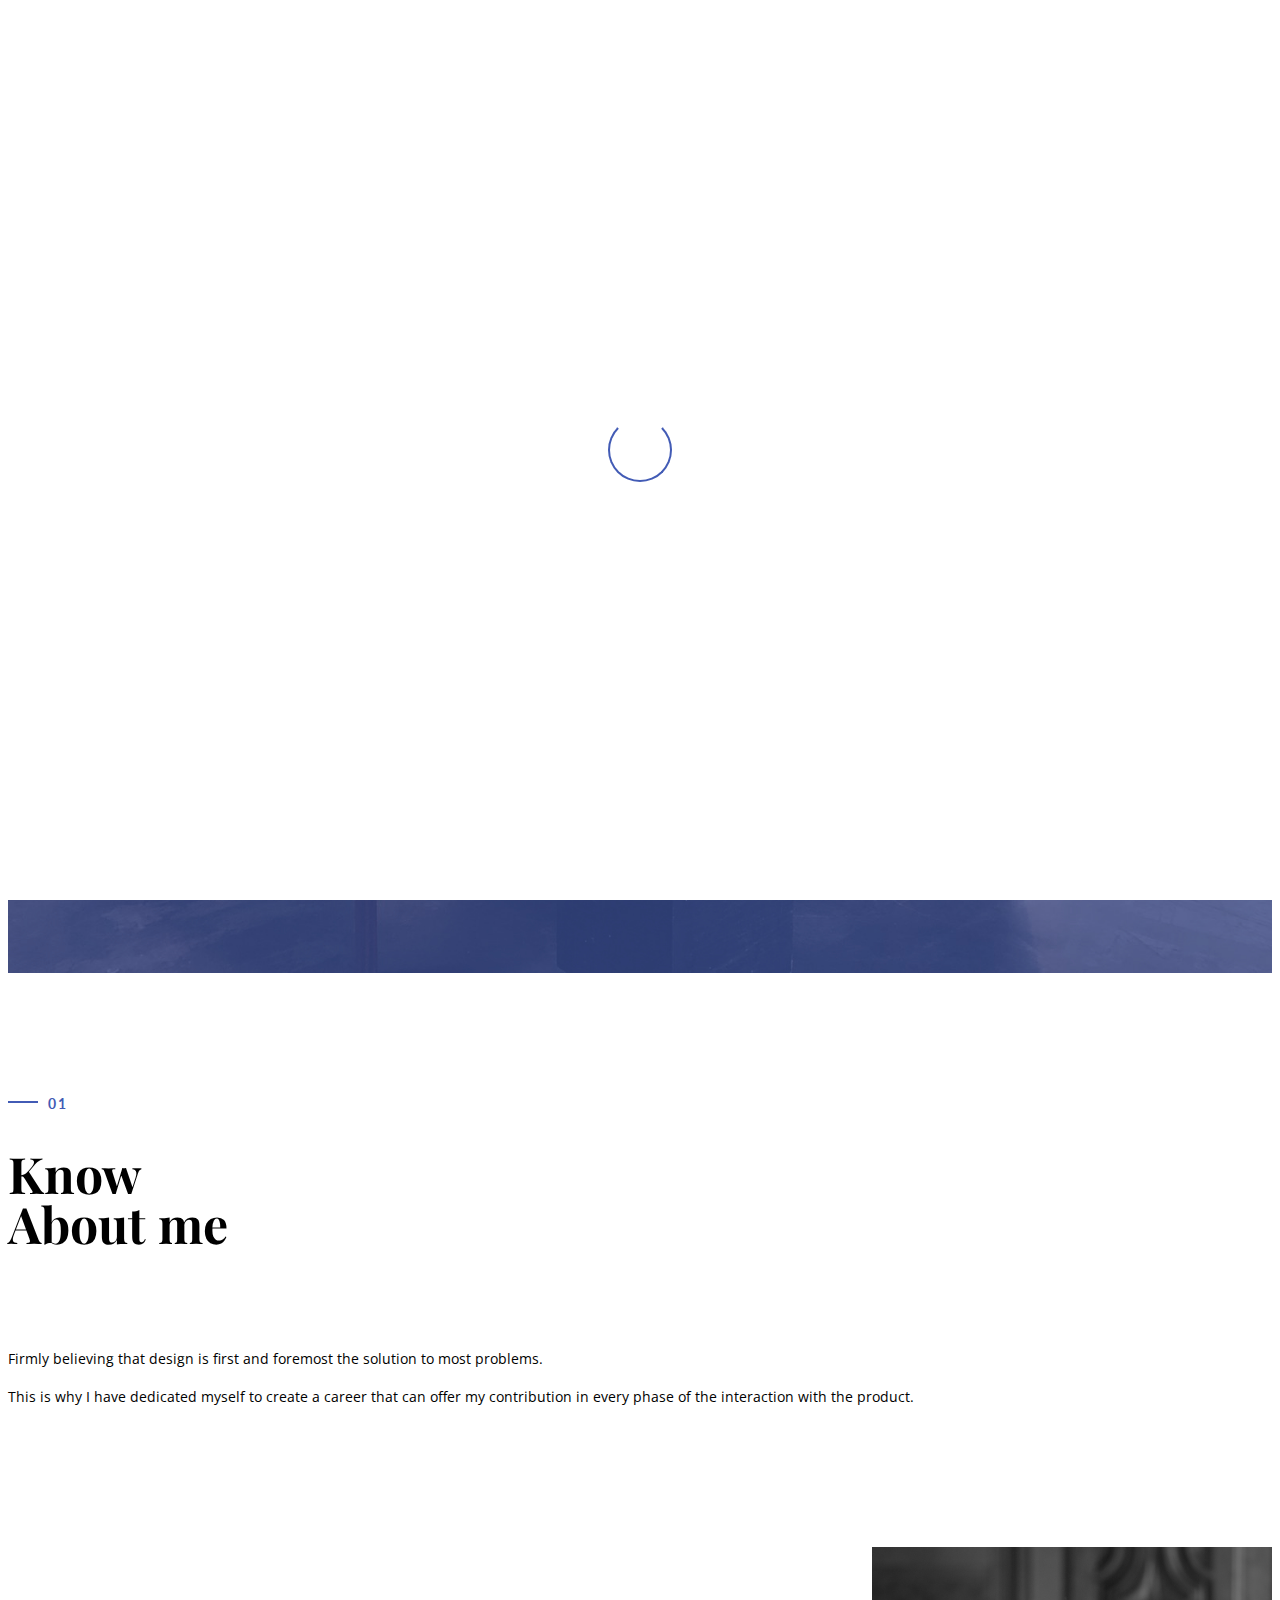
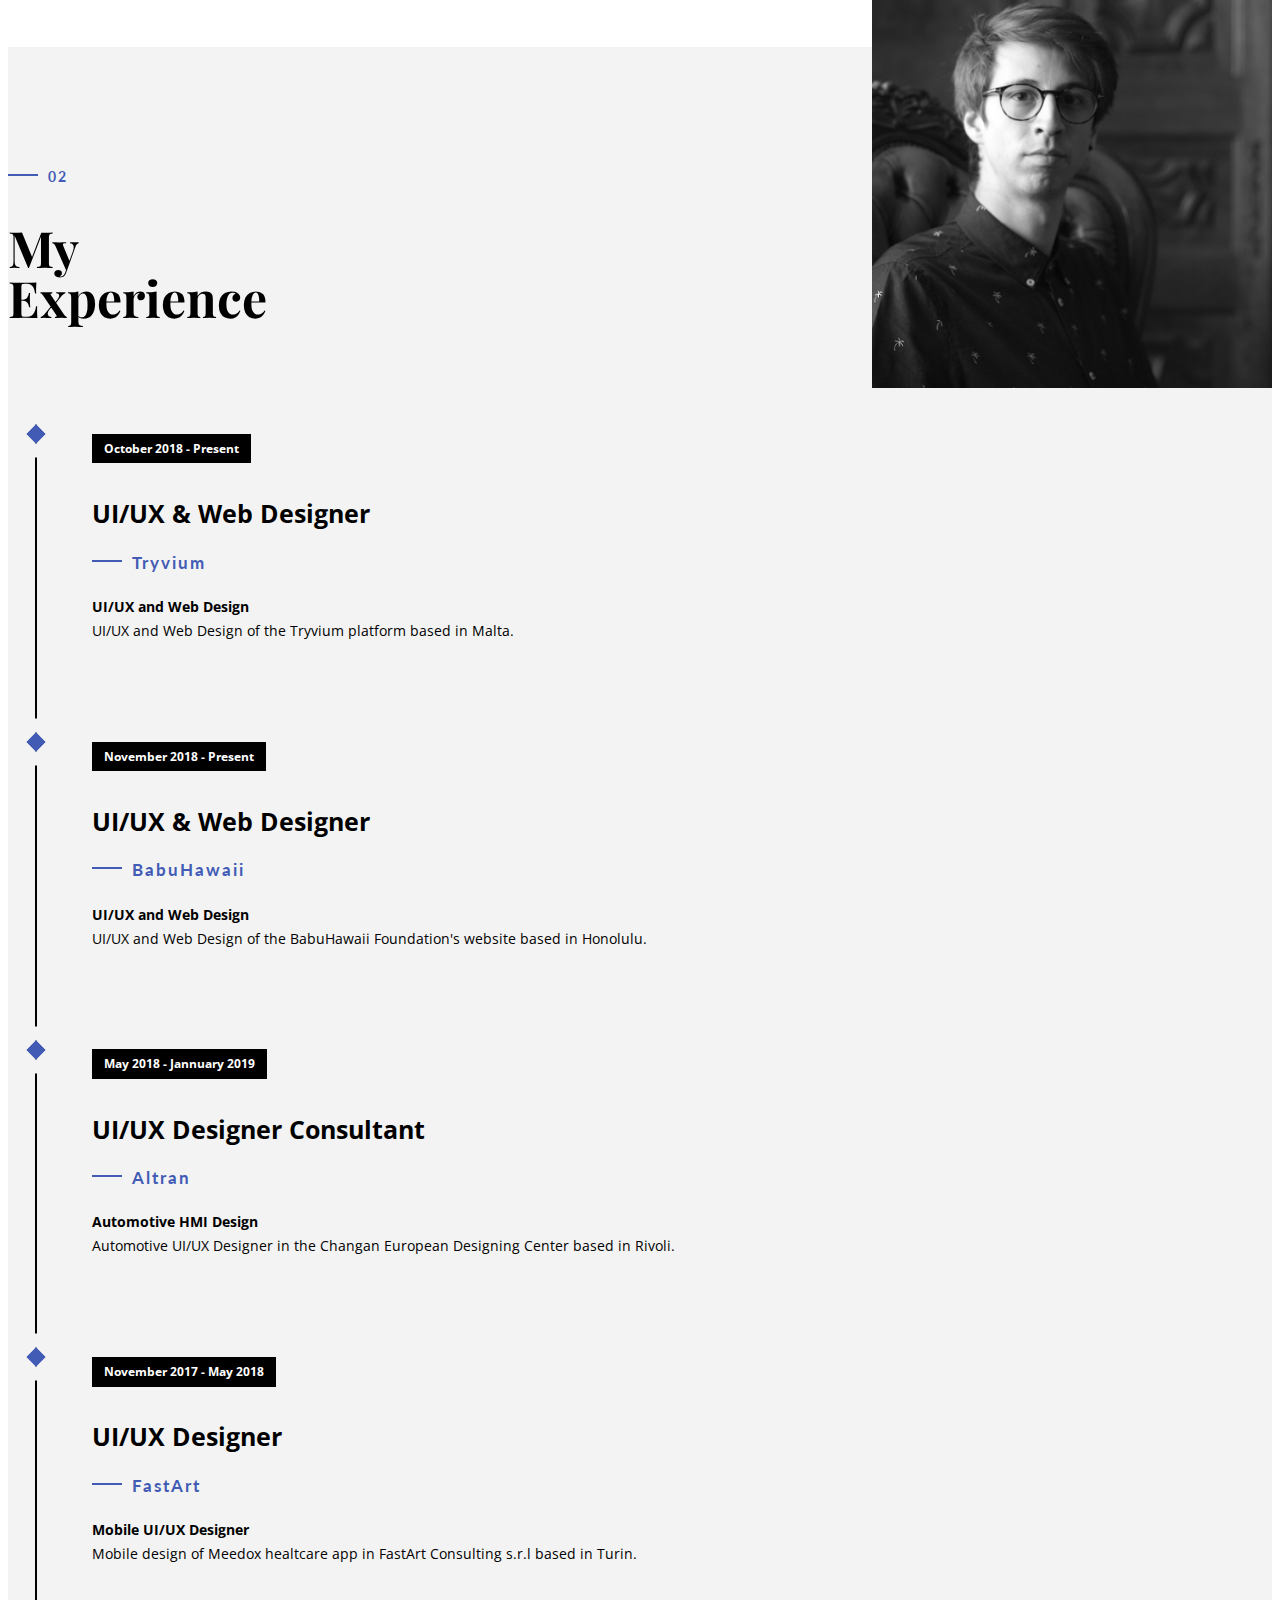
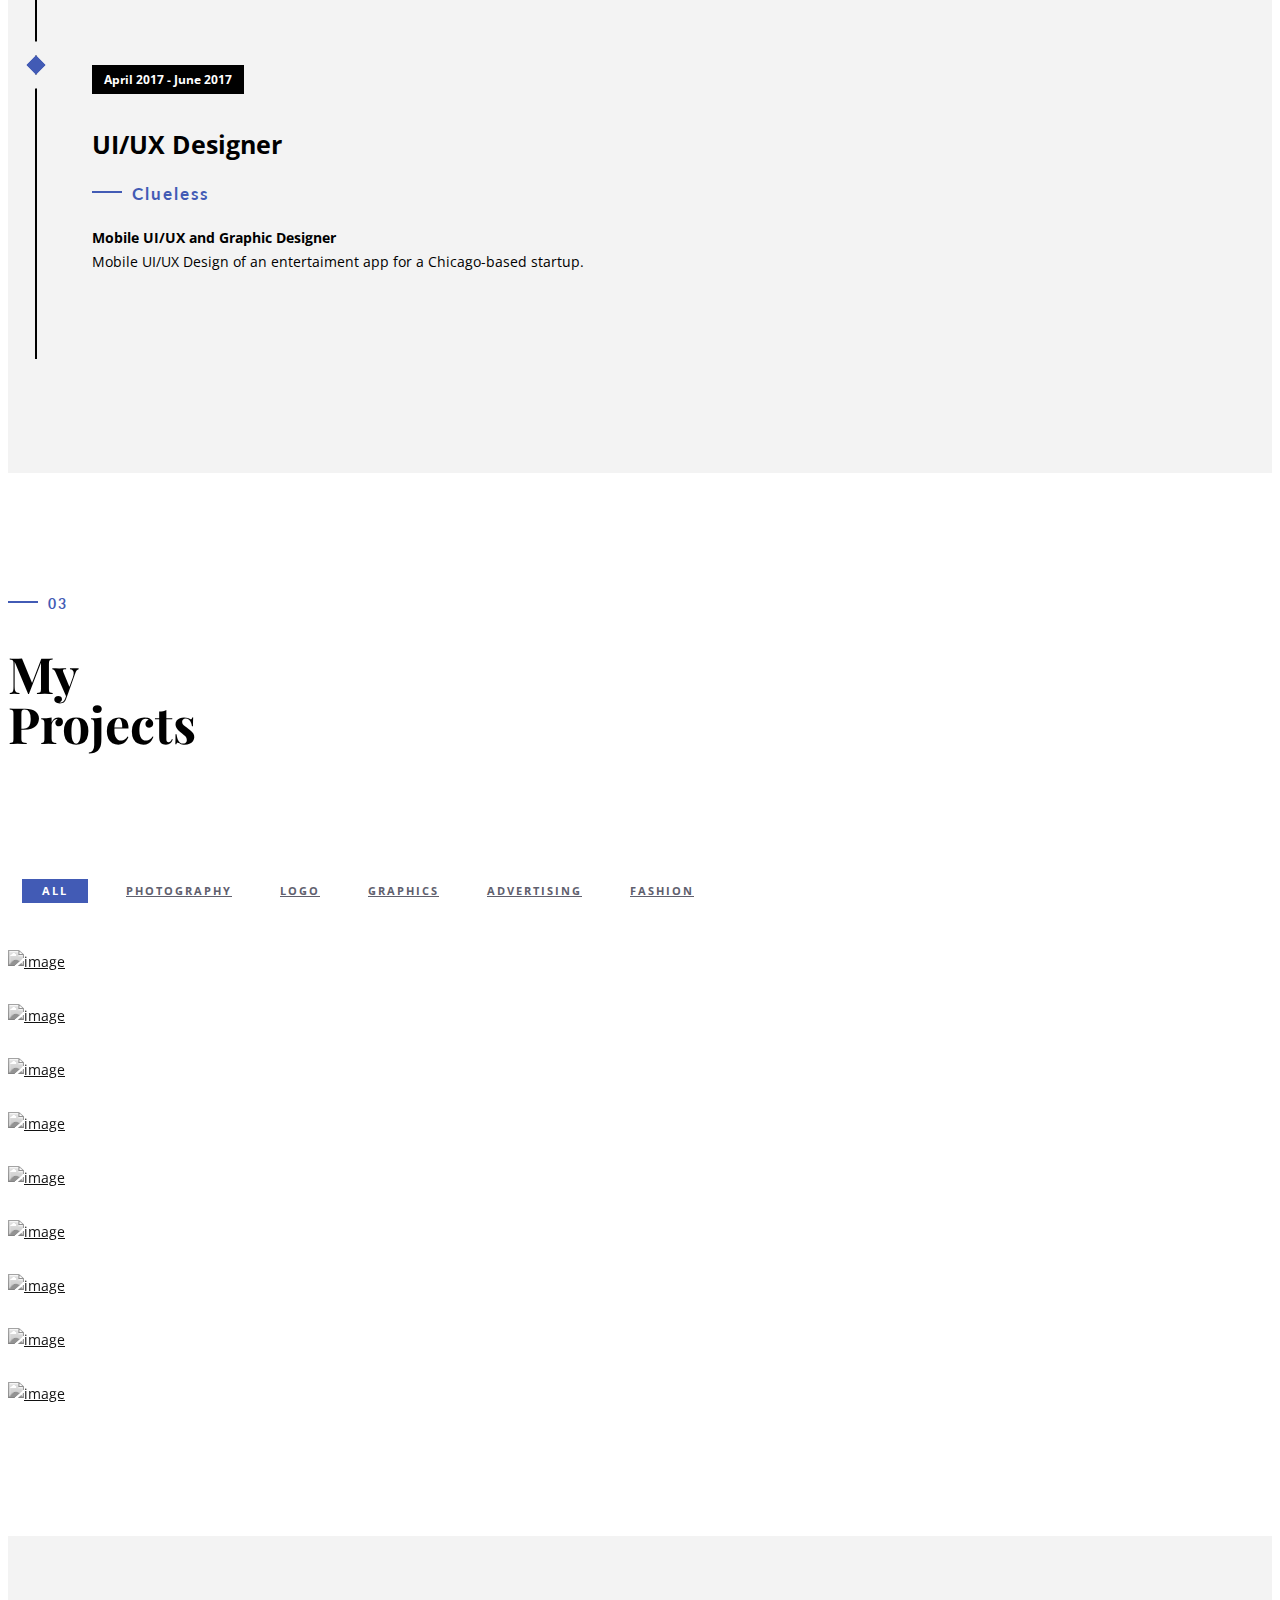
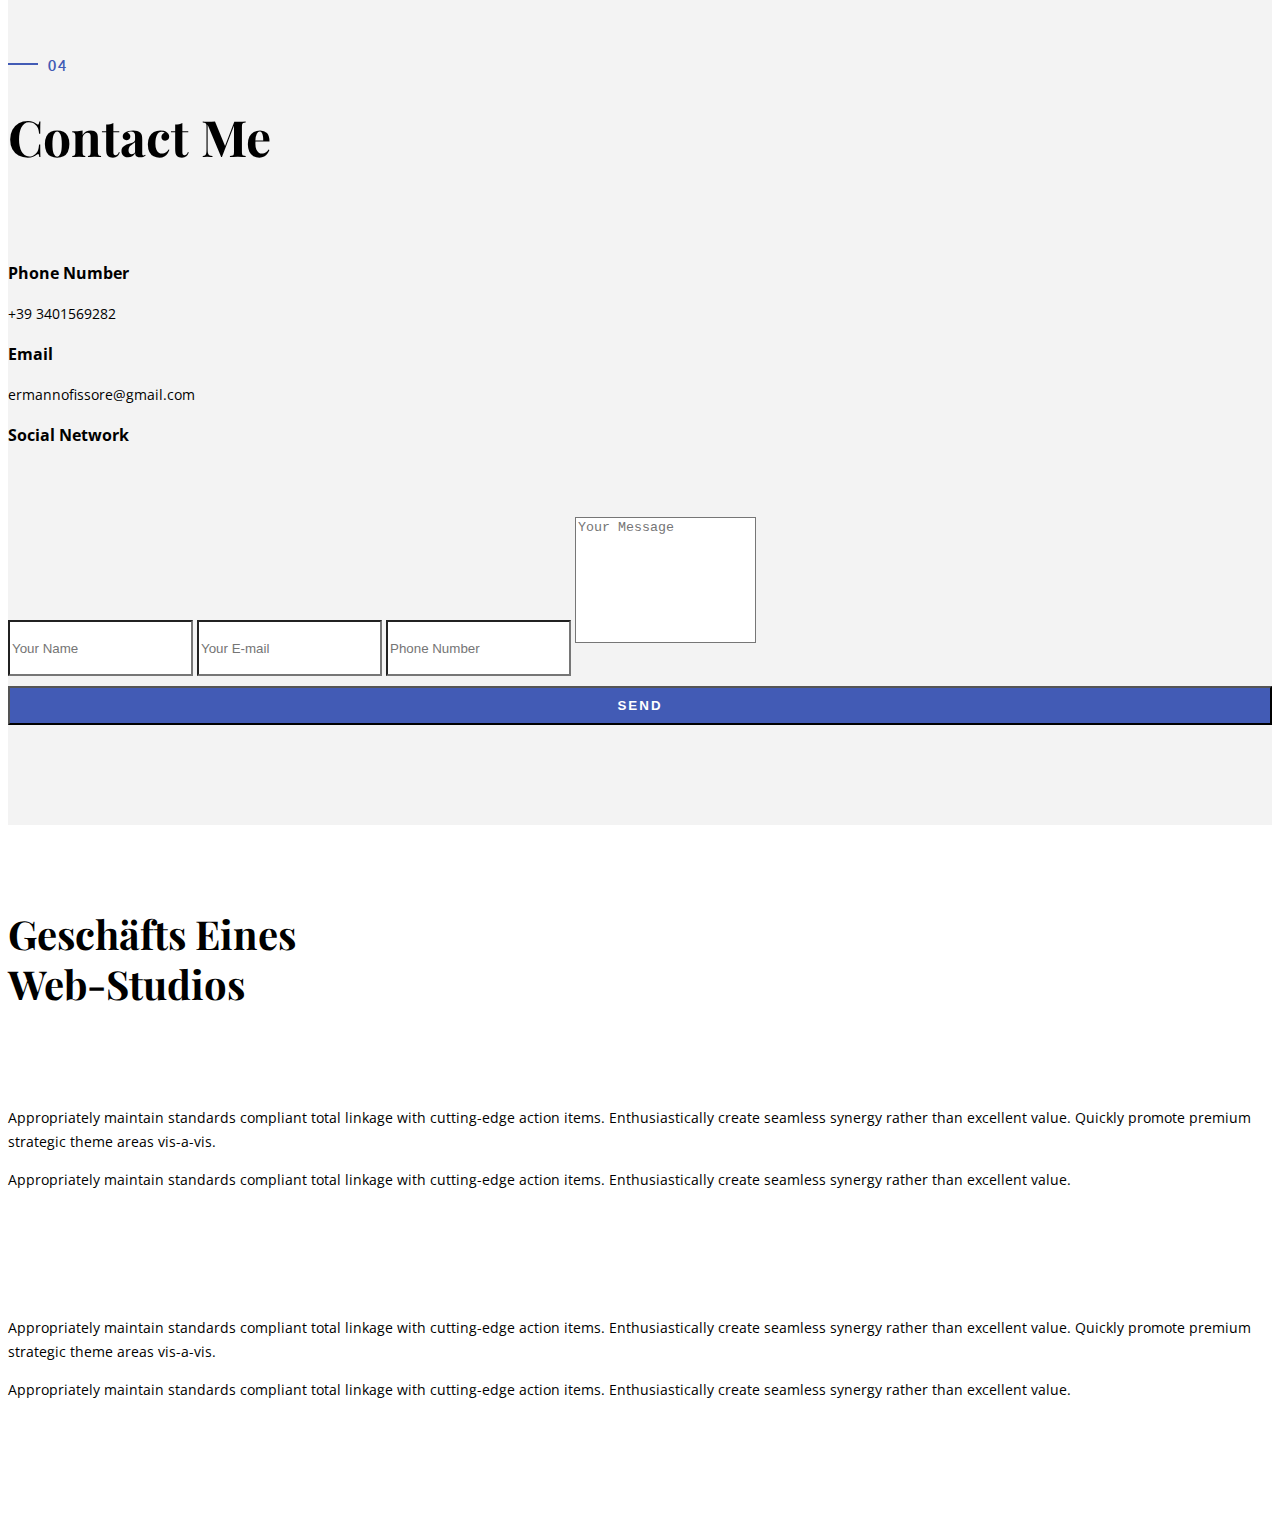
==== index.html @ f51b5ce8 "Revert "Portfolio update"" ====
<!DOCTYPE html>
<html lang="en">

<head>
    <meta charset="utf-8">
    <meta http-equiv="X-UA-Compatible" content="IE=edge">
    <meta name="viewport" content="width=device-width, initial-scale=1">
    <title>Resume</title>
    <link rel="icon" href="img/favicon.ico" type="image/x-icon">
    <!-- Bootstrap -->
    <link href="css/bootstrap.min.css" rel="stylesheet">
    <link href="ionicons/css/ionicons.min.css" rel="stylesheet">
    <link href="css/animate.min.css" rel="stylesheet">
    <link href="css/aos.css" rel="stylesheet">
    <!-- main style -->
    <link href="css/style.css" rel="stylesheet">
    <!-- HTML5 shim and Respond.js for IE8 support of HTML5 elements and media queries -->
    <!-- WARNING: Respond.js doesn't work if you view the page via file:// -->
    <!--[if lt IE 9]>
      <script src="https://oss.maxcdn.com/html5shiv/3.7.3/html5shiv.min.js"></script>
      <script src="https://oss.maxcdn.com/respond/1.4.2/respond.min.js"></script>
    <![endif]-->
</head>

<body>

    <!-- Preloader -->
    <div id="preloader">
        <div id="status">

            <div class="preloader" aria-busy="true" aria-label="Loading, please wait." role="progressbar">
            </div>

        </div>
    </div>
    <!-- ./Preloader -->
    
    <!-- header -->
    <header class="navbar-fixed-top">
        <nav>
            <ul>
                <li><a href="#about">About</a></li>
                <li><a href="#experience">experience</a></li>
                <li><a href="#projects">projects</a></li>
                <li><a href="#contact">contact</a></li>
            </ul>
        </nav>
    </header>
    <!-- ./header -->
    
    <!-- home -->
    <div class="section" id="home" data-stellar-background-ratio="0.5">
        <div class="container">
            <div class="disply-table">
                <div class="table-cell" data-aos="fade-up" data-aos-delay="0">
                    <h4 class="hero">Ermanno Fissore</h4>
                    <h1 class="hero-text">Ux &<br /> Ui Designer</h1> </div>
            </div>
        </div>
    </div>
    <!-- ./home -->
    
    <!-- about -->
    <div class="section" id="about">
        <div class="container">
            <div class="col-md-6" data-aos="fade-up">
                <h4>01</h4>
                <h1 class="size-50">Know <br /> About me</h1>
                <div class="h-50"></div>
                <p>Firmly believing that design is first and foremost the solution to most problems.</p>
                <p>This is why I have dedicated myself to create a career that can offer my contribution in every phase of the interaction with the product.</p>
                <div class="h-50"></div> <img src="img/Signature.svg" width="230" alt="" />
                <div class="h-50"></div>
            </div>
            <div class="col-md-6 about-img-div">
                <div class="about-border" data-aos="fade-up" data-aos-delay=".5"></div>
                <img src="img/profile.JPG" width="400" class="img-responsive" alt="" align="right" data-aos="fade-right" data-aos-delay="0" />
            </div>
        </div>
    </div>
    <!-- ./about -->
    
    <!-- experience  -->
    <div class="section" id="experience">
        <div class="container">
            <div class="col-md-12">
                <h4>02</h4>
                <h1 class="size-50">My <br /> Experience</h1>
                <div class="h-50"></div>
            </div>
            <div class="col-md-12">
                <ul class="timeline">
                        <li class="timeline-event" data-aos="fade-up">
                            <label class="timeline-event-icon"></label>
                                <div class="timeline-event-copy">
                                    <p class="timeline-event-thumbnail">October 2018 - Present</p>
                                    <h3>UI/UX & Web Designer</h3>
                                    <h4>Tryvium</h4>
                                    <p><strong>UI/UX and Web Design</strong>
                                        <br>UI/UX  and Web Design of the Tryvium platform based in Malta.</p>
                                </div>
                        </li>
                        <li class="timeline-event" data-aos="fade-up" data-aos-delay=".2">
                            <label class="timeline-event-icon"></label>
                                <div class="timeline-event-copy">
                                    <p class="timeline-event-thumbnail">November 2018 - Present</p>
                                    <h3>UI/UX & Web Designer</h3>
                                    <h4>BabuHawaii</h4>
                                    <p><strong>UI/UX and Web Design</strong>
                                        <br>UI/UX  and Web Design of the BabuHawaii Foundation's website based in Honolulu.</p>
                                </div>
                        </li>
                    <li class="timeline-event" data-aos="fade-up" data-aos-delay=".4">
                        <label class="timeline-event-icon"></label>
                        <div class="timeline-event-copy">
                            <p class="timeline-event-thumbnail">May 2018 - Jannuary 2019</p>
                            <h3>UI/UX Designer Consultant</h3>
                            <h4>Altran</h4>
                            <p><strong>Automotive HMI Design</strong>
                                <br>Automotive UI/UX Designer in the Changan European Designing Center based in Rivoli.</p>
                        </div>
                    </li>
                    <li class="timeline-event" data-aos="fade-up" data-aos-delay=".6">
                        <label class="timeline-event-icon"></label>
                        <div class="timeline-event-copy">
                            <p class="timeline-event-thumbnail">November 2017 - May 2018</p>
                            <h3>UI/UX Designer</h3>
                            <h4>FastArt</h4>
                            <p><strong>Mobile UI/UX Designer</strong>
                                <br> Mobile design of Meedox healtcare app in FastArt Consulting s.r.l based in Turin.</p>
                        </div>
                    </li>
                    <li class="timeline-event" data-aos="fade-up" data-aos-delay=".8">
                        <label class="timeline-event-icon"></label>
                        <div class="timeline-event-copy">
                            <p class="timeline-event-thumbnail">April 2017 - June 2017</p>
                            <h3>UI/UX Designer</h3>
                            <h4>Clueless</h4>
                            <p><strong>Mobile UI/UX and Graphic Designer</strong>
                                <br>Mobile UI/UX Design of an entertaiment app for a Chicago-based startup.</p>
                        </div>
                    </li>
                </ul>
            </div>
        </div>
    </div>
    <!-- ./experience -->
    
    <!-- projects -->
    <div class="section" id="projects">
        <div class="container">
            <div class="col-md-12">
                <h4>03</h4>
                <h1 class="size-50">My <br /> Projects</h1> 
            </div>
            <!-- main container -->
            <div class="main-container portfolio-inner clearfix">
                <!-- portfolio div -->
                <div class="portfolio-div">
                    <div class="portfolio">
                        <!-- portfolio_filter -->
                        <div class="categories-grid wow fadeInLeft">
                            <nav class="categories">
                                <ul class="portfolio_filter">
                                    <li><a href="" class="active" data-filter="*">All</a></li>
                                    <li><a href="" data-filter=".photography">Photography</a></li>
                                    <li><a href="" data-filter=".logo">Logo</a></li>
                                    <li><a href="" data-filter=".graphics">Graphics</a></li>
                                    <li><a href="" data-filter=".ads">Advertising</a></li>
                                    <li><a href="" data-filter=".fashion">Fashion</a></li>
                                </ul>
                            </nav>
                        </div>
                        <!-- portfolio_filter -->
                        
                        <!-- portfolio_container -->
                        <div class="no-padding portfolio_container clearfix" data-aos="fade-up">
                            <!-- single work -->
                            <div class="col-md-4 col-sm-6  fashion logo">
                                <a id="demo01" href="#animatedModal" class="portfolio_item"> <img src="img/portfolio/01.jpg" alt="image" class="img-responsive" />
                                    <div class="portfolio_item_hover">
                                        <div class="portfolio-border clearfix">
                                            <div class="item_info"> <span>Mockups in seconds</span> <em>Fashion / Logo</em> </div>
                                        </div>
                                    </div>
                                </a>
                            </div>
                            <!-- end single work -->
                            
                            <!-- single work -->
                            <div class="col-md-4 col-sm-6 ads graphics">
                                <a id="demo02" href="#animatedModal" class="portfolio_item"> <img src="img/portfolio/03.jpg" alt="image" class="img-responsive" />
                                    <div class="portfolio_item_hover">
                                        <div class="portfolio-border clearfix">
                                            <div class="item_info"> <span>Floating mockups</span> <em>Ads / Graphics</em> </div>
                                        </div>
                                    </div>
                                </a>
                            </div>
                            <!-- end single work -->
                            
                            <!-- single work -->
                            <div class="col-md-4 col-sm-6 photography">
                                <a id="demo03" href="#animatedModal" class="portfolio_item"> <img src="img/portfolio/02.jpg" alt="image" class="img-responsive" />
                                    <div class="portfolio_item_hover">
                                        <div class="portfolio-border clearfix">
                                            <div class="item_info"> <span>Photorealistic smartwatch</span> <em>Photography</em> </div>
                                        </div>
                                    </div>
                                </a>
                            </div>
                            <!-- end single work -->
                            
                            <!-- single work -->
                            <div class="col-md-4 col-sm-6 fashion ads">
                                <a id="demo04" href="#animatedModal" class="portfolio_item"> <img src="img/portfolio/04.jpg" alt="image" class="img-responsive" />
                                    <div class="portfolio_item_hover">
                                        <div class="portfolio-border clearfix">
                                            <div class="item_info"> <span>Held by hands</span> <em>Fashion / Ads</em> </div>
                                        </div>
                                    </div>
                                </a>
                            </div>
                            <!-- end single work -->
                            
                            <!-- single work -->
                            <div class="col-md-4 col-sm-6 graphics ads">
                                <a id="demo05" href="#animatedModal" class="portfolio_item"> <img src="img/portfolio/05.jpg" alt="image" class="img-responsive" />
                                    <div class="portfolio_item_hover">
                                        <div class="portfolio-border clearfix">
                                            <div class="item_info"> <span>Mobile devices</span> <em>Graphics / Ads</em> </div>
                                        </div>
                                    </div>
                                </a>
                            </div>
                            <!-- end single work -->
                            
                            <!-- single work -->
                            <div class="col-md-4 col-sm-6 photography">
                                <a id="demo06" href="#animatedModal" class="portfolio_item"> <img src="img/portfolio/010.jpg" alt="image" class="img-responsive" />
                                    <div class="portfolio_item_hover">
                                        <div class="portfolio-border clearfix">
                                            <div class="item_info"> <span>Photorealistic smartwatch</span> <em>Photography</em> </div>
                                        </div>
                                    </div>
                                </a>
                            </div>
                            <!-- end single work -->
                            
                            <!-- single work -->
                            <div class="col-md-4 col-sm-6 graphics ads">
                                <a id="demo07" href="#animatedModal" class="portfolio_item"> <img src="img/portfolio/06.jpg" alt="image" class="img-responsive" />
                                    <div class="portfolio_item_hover">
                                        <div class="portfolio-border clearfix">
                                            <div class="item_info"> <span>Mobile devices</span> <em>Graphics / Ads</em> </div>
                                        </div>
                                    </div>
                                </a>
                            </div>
                            <!-- end single work -->
                            
                            <!-- single work -->
                            <div class="col-md-4 col-sm-6 graphics ads">
                                <a id="demo08" href="#animatedModal" class="portfolio_item"> <img src="img/portfolio/07.jpg" alt="image" class="img-responsive" />
                                    <div class="portfolio_item_hover">
                                        <div class="portfolio-border clearfix">
                                            <div class="item_info"> <span>Mobile devices</span> <em>Graphics / Ads</em> </div>
                                        </div>
                                    </div>
                                </a>
                            </div>
                            <!-- end single work -->
                            
                            <!-- single work -->
                            <div class="col-md-4 col-sm-6 graphics ads">
                                <a id="demo09" href="#animatedModal" class="portfolio_item"> <img src="img/portfolio/08.jpg" alt="image" class="img-responsive" />
                                    <div class="portfolio_item_hover">
                                        <div class="portfolio-border clearfix">
                                            <div class="item_info"> <span>Mobile devices</span> <em>Graphics / Ads</em> </div>
                                        </div>
                                    </div>
                                </a>
                            </div>
                            <!-- end single work -->
                        </div>
                        <!-- end portfolio_container -->
                    </div>
                    <!-- portfolio -->
                </div>
                <!-- end portfolio div -->
            </div>
            <!-- end main container -->
        </div>
    </div>
    <!-- ./projects -->
    
    <!-- contact -->
    <div class="section" id="contact">
        <div class="container">
            <div class="col-md-12">
                <h4>04</h4>
                <h1 class="size-50">Contact  Me</h1>
                <div class="h-50"></div>
            </div>
            <div class="col-md-4" data-aos="fade-up">

                <h3>Phone Number</h3>
                <p>+39 3401569282</p>
                <h3>Email</h3>
                <p>ermannofissore@gmail.com </p>

                <h3>Social Network</h3>

                <ul class="social">
                    <li><a href="#"><i class="ion-social-facebook"></i></a></li>
                    <li><a href="#"><i class="ion-social-twitter"></i></a></li>
                    <li><a href="#"><i class="ion-social-instagram"></i></a></li>
                    <li><a href="#"><i class="ion-social-dribbble"></i></a></li>
                </ul>
                <div class="clearfix"></div>
                <div class="h-50"></div>
            </div>
            <div class="col-md-8" data-aos="fade-up">
                <form class="contact-bg" id="contact-form" name="contact" method="post" novalidate="novalidate">
                    <input type="text" name="name" class="form-control" placeholder="Your Name" />
                    <input type="email" name="email" class="form-control" placeholder="Your E-mail" />
                    <input type="text" name="phone" class="form-control" placeholder="Phone Number" />
                    <textarea name="message" class="form-control" placeholder="Your Message" style="height:120px"></textarea>
                    <button id="submit" type="submit" name="submit" class="btn btn-glance">Send</button>
                    <div id="success">
                        <p class="green textcenter"> Your message was sent successfully! I will be in touch as soon as I can. </p>
                    </div>
                    <div id="error">
                        <p> Something went wrong, try refreshing and submitting the form again. </p>
                    </div>
                </form>
            </div>
        </div>
    </div>
    <!-- ./contact -->

    <!--DEMO01-->
    <div id="animatedModal" class="popup-modal">
        <!--THIS IS IMPORTANT! to close the modal, the class name has to match the name given on the ID -->
        <div id="btn-close-modal" class="close-animatedModal close-popup-modal"> <i class="ion-close-round"></i> </div>
        <div class="clearfix"></div>
        <div class="modal-content">
            <div class="container">
                <div class="portfolio-padding">
                    <div class="col-md-8 col-md-offset-2">
                        <h2>Geschäfts Eines<br /> Web-Studios</h2>
                        <div class="h-50"></div>
                        <p>Appropriately maintain standards compliant total linkage with cutting-edge action items. Enthusiastically create seamless synergy rather than excellent value. Quickly promote premium strategic theme areas vis-a-vis.</p>
                        <p>Appropriately maintain standards compliant total linkage with cutting-edge action items. Enthusiastically create seamless synergy rather than excellent value.</p>
                        <br />
                        <br /> <img src="img/portfolio/02.jpg" alt="" class="img-responsive" />
                        <br />
                        <br />
                        <p>Appropriately maintain standards compliant total linkage with cutting-edge action items. Enthusiastically create seamless synergy rather than excellent value. Quickly promote premium strategic theme areas vis-a-vis.</p>
                        <p>Appropriately maintain standards compliant total linkage with cutting-edge action items. Enthusiastically create seamless synergy rather than excellent value.</p>
                        <br />
                        <br /> </div>
                </div>
            </div>
        </div>
    </div>
    <!-- jQuery -->
    <script src="js/jquery.js"></script>
    <!--  plugins  -->
    <script src="js/bootstrap.min.js"></script>
    <script src="js/plugins.js"></script>
    <script src="js/aos.js"></script>
    <script src="js/jquery.form.js"></script>
    <script src="js/jquery.validate.min.js"></script>

    <!--  main script  -->
    <script src="js/custom.js"></script>
</body>

</html>
---- css/style.css ----
/*
* Resume template
* Created by : Ahmed Essa
* website : www.ahmedessa.net
*/


/* Table of Content
==================================================
	- Google fonts & font family -
	- typography -
	- General -
    - Preloader -
	- Header -
    - home section -
    - About section -
    - experience section -
    - projects section -
    - Contact section -
    - Responsive media queries -
*/


/* Google fonts & font family
==================================================*/

@import 'https://fonts.googleapis.com/css?family=Lato:100,100i,300,300i,400,400i,700,700i,900,900i|Open+Sans:300,300i,400,400i,600,600i,700,700i,800,800i|Playfair+Display:400,400i,700,700i,900,900i';

/*
font-family: 'Playfair Display', serif;
font-family: 'Lato', sans-serif;
font-family: 'Open Sans', sans-serif;
*/


/* typography
==================================================*/

h1 {
    font-family: 'Playfair Display', serif;
    font-size: 80px;
    line-height: 70px;
}
.hero-text{
    color: #fff;
}

h4 {
    font-family: 'Lato', sans-serif;
    text-transform: capitalize;
    letter-spacing: 2px;
    position: relative;
    color: #425BB5;
    margin-left: 40px;
    font-weight: 700;
}

h4:before {
    position: absolute;
    width: 30px;
    left: -40px;
    content: "";
    display: block;
    height: 2px;
    background: #425BB5;
    top: 9px;
}

.hero {
    color:#fff;
}
 h4.hero:before{
    background: #fff;
}


/* General
==================================================*/

body {
    font-family: 'Open Sans', sans-serif;
    font-size: 14px;
    line-height: 24px;
}

.size-50 {
    font-size: 50px;
    line-height: 50px
}

.h-50 {
    height: 50px;
}


/* preloader
==================================================*/

#preloader {
    position: fixed;
    top: 0;
    left: 0;
    right: 0;
    bottom: 0;
    background-color: #fff;
    z-index: 10000
}

#status,
.preloader {
    top: 50%;
    left: 50%;
    position: absolute
}

#status {
    width: 100px;
    height: 100px;
    background-repeat: no-repeat;
    background-position: center;
    margin: -50px 0 0 -50px
}

.preloader {
    height: 40px;
    width: 40px;
    margin-top: -20px;
    margin-left: -20px
}

.preloader:before {
    content: "";
    display: block;
    position: absolute;
    left: -1px;
    top: -1px;
    height: 100%;
    width: 100%;
    -webkit-animation: rotation 1s linear infinite;
    animation: rotation 1s linear infinite;
    border: 2px solid #425BB5;
    border-top: 2px solid transparent;
    border-radius: 100%
}

.preloader>.icon {
    position: absolute;
    top: 50%;
    left: 50%;
    height: 25px;
    width: 10.6px;
    margin-top: -12.5px;
    margin-left: -5.3px;
    -webkit-animation: wink 1s ease-in-out infinite alternate;
    animation: wink 1s ease-in-out infinite alternate
}

@media only screen and (min-width:768px) {
    .preloader {
        height: 60px;
        width: 60px;
        margin-top: -30px;
        margin-left: -30px
    }
    .preloader:before {
        left: -2px;
        top: -2px;
        border-width: 2px
    }
    .preloader>.icon {
        height: 37.5px;
        width: 15.9px;
        margin-top: -18.75px;
        margin-left: -7.95px
    }
}

@media only screen and (min-width:1200px) {
    .preloader {
        height: 60px;
        width: 60px;
        margin-top: -30px;
        margin-left: -30px
    }
    .preloader>.icon {
        height: 50px;
        width: 21.2px;
        margin-top: -25px;
        margin-left: -10.6px
    }
}

@-webkit-keyframes rotation {
    from {
        -webkit-transform: rotate(0);
        transform: rotate(0)
    }
    to {
        -webkit-transform: rotate(359deg);
        transform: rotate(359deg)
    }
}

@keyframes rotation {
    from {
        -webkit-transform: rotate(0);
        transform: rotate(0)
    }
    to {
        -webkit-transform: rotate(359deg);
        transform: rotate(359deg)
    }
}

@-webkit-keyframes wink {
    from {
        opacity: 0
    }
    to {
        opacity: 1
    }
}

@keyframes wink {
    from {
        opacity: 0
    }
    to {
        opacity: 1
    }
}


/* Header
==================================================*/

header {
    text-align: center;
    -webkit-transition: all .5s;
    transition: all .5s;
    height: 65px;
}

nav ul {
    display: inline-block;
    padding-left: 0;
    list-style: none;
    padding: 20px;
    margin-bottom: 0;
    -webkit-transition: all .5s;
    transition: all .5s;
}

nav li {
    display: inline-block;
    margin: 10px;
}

nav li a {
    text-transform: uppercase;
    letter-spacing: 2px;
    color: #fff;
    font-size: 11px;
    font-weight: bold;
}

.bg-nav {
    background: #000;
    border-bottom: 1px solid #f3f3f3
}

.bg-nav ul {
    padding: 10px;
}

a:focus {
    color: #444;
    text-decoration: none;
}

a:hover {
    color: #425BB5;
    text-decoration: none;
}

a.active {
    color: #425BB5;
}


/* home section
==================================================*/

#home {
    background: url(../img/skyelab_coffee_B.jpg);
    background-size: cover;
    height: 100vh;
}

.table-cell {
    display: table-cell;
    vertical-align: middle;
}

.disply-table {
    display: table;
    height: 100vh;
}


/* about section
==================================================*/

#about {
    padding: 100px 0;
}

.about-img-div img {
    margin: 0 auto;
}

.about-border {
    position: absolute;
    border: 10px solid #425BB5;
    width: 400px;
    height: 400px;
    top: 40px;
    left: 50px;
    z-index: 1
}


/* experience section
==================================================*/

#experience {
    padding: 100px 0;
    background: #f3f3f3
}

.experience-row {
    padding: 20px 0;
    border-bottom: 1px solid #ddd;
}

.experience-row h3 {
    font-family: 'Lato', sans-serif;
    text-transform: capitalize;
    letter-spacing: 2px;
    color: #425BB5;
    font-size: 16px;
    font-weight: bold
}

.experience-row p {
    color: #888;
    margin-top: 20px;
    font-size: 15px;
}

.experience-row .date {
    color: #000;
    font-size: 17px;
}

.timeline {
    padding-left: 0;
    list-style: none;
    position: relative;
}

.timeline:before {
    background-color: black;
    content: '';
    margin-left: -1px;
    position: absolute;
    top: 0;
    left: 2em;
    width: 2px;
    height: 100%;
}

.timeline-event {
    position: relative;
}

.timeline-event:hover .timeline-event-icon {
    -webkit-transform: rotate(-45deg);
    transform: rotate(-45deg);
    background-color: #425BB5;
}

.timeline-event:hover .timeline-event-thumbnail {
    box-shadow: inset 40em 0 0 0 #425BB5;
}

.timeline-event-copy {
    padding: 2em;
    position: relative;
    top: -1.875em;
    left: 4em;
    width: 100%;
}

.timeline-event-copy h3 {
    font-size: 1.75em;
}

.timeline-event-copy h4 {
    font-size: 1.2em;
    margin-bottom: 1.2em;
}

.timeline-event-copy strong {
    font-weight: 700;
}

.timeline-event-copy p:not(.timeline-event-thumbnail) {
    padding-bottom: 1.2em;
}

.timeline-event-icon {
    -webkit-transition: -webkit-transform 0.2s ease-in;
    transition: -webkit-transform 0.2s ease-in;
    transition: transform 0.2s ease-in;
    transition: transform 0.2s ease-in, -webkit-transform 0.2s ease-in;
    -webkit-transform: rotate(45deg);
    transform: rotate(45deg);
    background-color: #425BB5;
    outline: 10px solid #f3f3f3;
    display: block;
    margin: 0.5em 0.5em 0.5em -0.5em;
    position: absolute;
    top: 0;
    left: 2em;
    width: 1em;
    height: 1em;
}

.timeline-event-thumbnail {
    -moz-transition: box-shadow 0.5s ease-in 0.1s;
    -o-transition: box-shadow 0.5s ease-in 0.1s;
    -webkit-transition: box-shadow 0.5s ease-in;
    -webkit-transition-delay: 0.1s;
    -webkit-transition: box-shadow 0.5s ease-in 0.1s;
    transition: box-shadow 0.5s ease-in 0.1s;
    color: white;
    font-size: 12px;
    font-weight: bold;
    background-color: black;
    box-shadow: inset 0 0 0 0em #425BB5;
    display: inline-block;
    margin-bottom: 1.2em;
    padding: 0.25em 1em 0.2em 1em;
}


/* projects section
==================================================*/

#projects {
    padding: 100px 0;
}

.portfolio .categories-grid span {
    font-size: 30px;
    margin-bottom: 30px;
    display: inline-block;
}

.portfolio .categories-grid .categories ul li {
    list-style: none;
    margin: 20px 0;
}

.portfolio .categories-grid .categories ul li a {
    display: inline-block;
    color: #60606e;
    padding: 0 10px;
    margin: 0 14px;
    -webkit-transition: all .2s ease-in-out .2s;
    transition: all .2s ease-in-out .2s;
}

.portfolio .categories-grid .categories ul li a:hover,
.portfolio .categories-grid .categories ul li a:focus {
    text-decoration: none;
}

.portfolio .categories-grid .categories ul li a.active {
    background-color: #425BB5;
    padding: 0px 20px;
    color: white;
    text-decoration: none;
}

.portfolio_filter {
    padding-left: 0;
}

.portfolio_item {
    position: relative;
    overflow: hidden;
    display: block;
    margin-bottom: 30px;
}

.portfolio_item .portfolio_item_hover {
    position: absolute;
    top: 0px;
    left: 0px;
    height: 100%;
    width: 100%;
    background-color: #425BB5;
    -webkit-transform: translateY(100%);
    transform: translateY(100%);
    opacity: 0;
    -webkit-transition: all .2s ease-in-out;
    transition: all .2s ease-in-out;
    color: #333;
}

.portfolio_item .portfolio_item_hover .item_info {
    text-align: center;
    position: absolute;
    top: 50%;
    left: 50%;
    -webkit-transform: translate(-50%, -50%);
    transform: translate(-50%, -50%);
    padding: 10px;
    width: 100%;
    font-weight: bold;
}

.portfolio_item .portfolio_item_hover .item_info span {
    display: block;
    color: #fff;
    font-size: 18px;
    -webkit-transform: translateY(-100px);
    transform: translateY(-100px);
    -webkit-transition: all .3s ease-in-out .3s;
    transition: all .3s ease-in-out .3s;
    opacity: 0;
}

.portfolio_item .portfolio_item_hover .item_info em {
    font-style: normal;
    display: inline-block;
    background-color: #425BB5;
    padding: 5px 20px;
    color: #fff;
    margin-top: 10px;
    -webkit-transform: translateY(100px);
    transform: translateY(100px);
    -webkit-transition: all .3s ease-in-out .3s;
    transition: all .3s ease-in-out .3s;
    opacity: 0;
    font-size: 10px;
    letter-spacing: 2px;
}

.portfolio_item:hover .portfolio_item_hover {
    opacity: 1;
    -webkit-transform: translateX(0);
    transform: translateX(0);
}

.portfolio_item:hover .item_info em,
.portfolio_item:hover .item_info span {
    opacity: 1;
    -webkit-transform: translateX(0);
    transform: translateX(0);
}

.portfolio .categories-grid .categories ul li {
    float: left;
}

.portfolio .categories-grid .categories ul li a {
    padding: 0 10px;
    -webkit-transition: all .2s ease-in-out .2s;
    transition: all .2s ease-in-out .2s;
}

.portfolio_filter {
    padding-left: 0;
    display: inline-block;
    margin: 0 auto;
    text-align: center;
}

.portfolio_item img {
    -webkit-filter: grayscale(100%);
    filter: grayscale(100%);
}

.portfolio-padding {
    padding: 50px 0;
}

.portfolio-inner {
    padding-bottom: 0 !important;
    padding-top: 55px;
}

.modal-content {
    box-shadow: 0 5px 15px rgba(0, 0, 0, 0);
    border: none;
}

.popup-modal {
    background: #fff;
}

.close-popup-modal {
    float: right;
    margin: 20px;
    font-size: 22px;
    opacity: 0;
    cursor: pointer;
    -webkit-transition: all .3s;
    transition: all .3s;
    -webkit-transition-delay: .6s;
    transition-delay: .6s;
    position: fixed;
    z-index: 100000;
    right: 14px;
}

.animatedModal-on .close-popup-modal {
    opacity: 1;
}

.modal-content h2 {
    font-family: 'Playfair Display', serif;
    font-size: 40px;
    line-height: 50px;
}


/* contact
==================================================*/

#contact {
    padding: 100px 0;
    background: #f3f3f3
}

#contact-form input,
#contact-form textarea {
    height: 50px;
    margin-bottom: 10px;
    border-radius: 0;
}

#contact-form label {
    display: block;
    margin-bottom: .2em;
    font-size: 13px;
    line-height: 13px;
    font-size: 1.3rem;
    line-height: 1.3rem;
    color: #000;
}

#contact-form label.error {
    margin-top: 10px;
    margin-bottom: 1em;
    font-size: 12px;
    line-height: 12px;
    font-size: 1.2rem;
    line-height: 1.2rem;
    color: #D33E43;
    margin-left: 10px
}

#contact-form input[type="text"].error,
#contact-form input[type="password"].error,
#contact-form input[type="date"].error,
#contact-form input[type="datetime"].error,
#contact-form input[type="datetime-local"].error,
#contact-form input[type="month"].error,
#contact-form input[type="week"].error,
#contact-form input[type="email"].error,
#contact-form input[type="number"].error,
#contact-form input[type="search"].error,
#contact-form input[type="tel"].error,
#contact-form input[type="time"].error,
#contact-form input[type="url"].error,
#contact-form textarea.error {
    border-color: #D33E43
}

textarea {
    resize: none;
}

fieldset {
    border: 0px;
    margin: 0;
    padding: 0
}

.required {
    color: #e9266d
}

#success,
#error {
    display: none
}

#success p,
#error p {
    display: block;
}

#success p {
    color: #425BB5;
    font-size: 15px;
    text-align: center;
    padding: 10px;
    border: 2px solid #425BB5;
    margin-top: 10px;
}

#error p {
    color: #D33E43;
    font-size: 15px;
    text-align: center;
    padding: 10px;
    border: 2px solid #D33E43;
    margin-top: 10px;
}

#submit {
    background-color: #425BB5;
    color: #fff;
    padding: 10px 40px;
    border-radius: 0;
    text-transform: uppercase;
    letter-spacing: 2px;
    font-weight: bold;
    width: 100%;
}

.social {
    padding-left: 0;
    list-style: none;
    margin-top: 20px;
}

.social li {
    float: left;
}

.social li a {
    color: #333;
    font-size: 35px;
    margin-right: 15px;
    transition: all .3s;
    -webkit-transition: all .3s;
}

.social li a:hover {
    color: #425BB5;
}


/* Responsive media queries
==================================================*/

@media (max-width: 991px) {
    .portfolio .categories-grid .categories ul li a {
        padding: 0 2px;
    }
}

@media (max-width: 768px) {
    .timeline-event-copy {
        width: 90%;
        left: 2em;
    }
}

@media (max-width: 500px) {
    h1 {
        font-family: 'Playfair Display', serif;
        font-size: 50px;
        line-height: 50px;
    }
    #home,
    .disply-table {
        height: 600px;
    }
    .about-border {
        width: 265px;
    }
    .portfolio .categories-grid .categories ul li {
        list-style: none;
        margin: 10px 0;
    }
}

@media (max-width: 420px) {
    nav li {
        margin: 6px;
    }
    nav li a {
        font-size: 10px;
    }
}
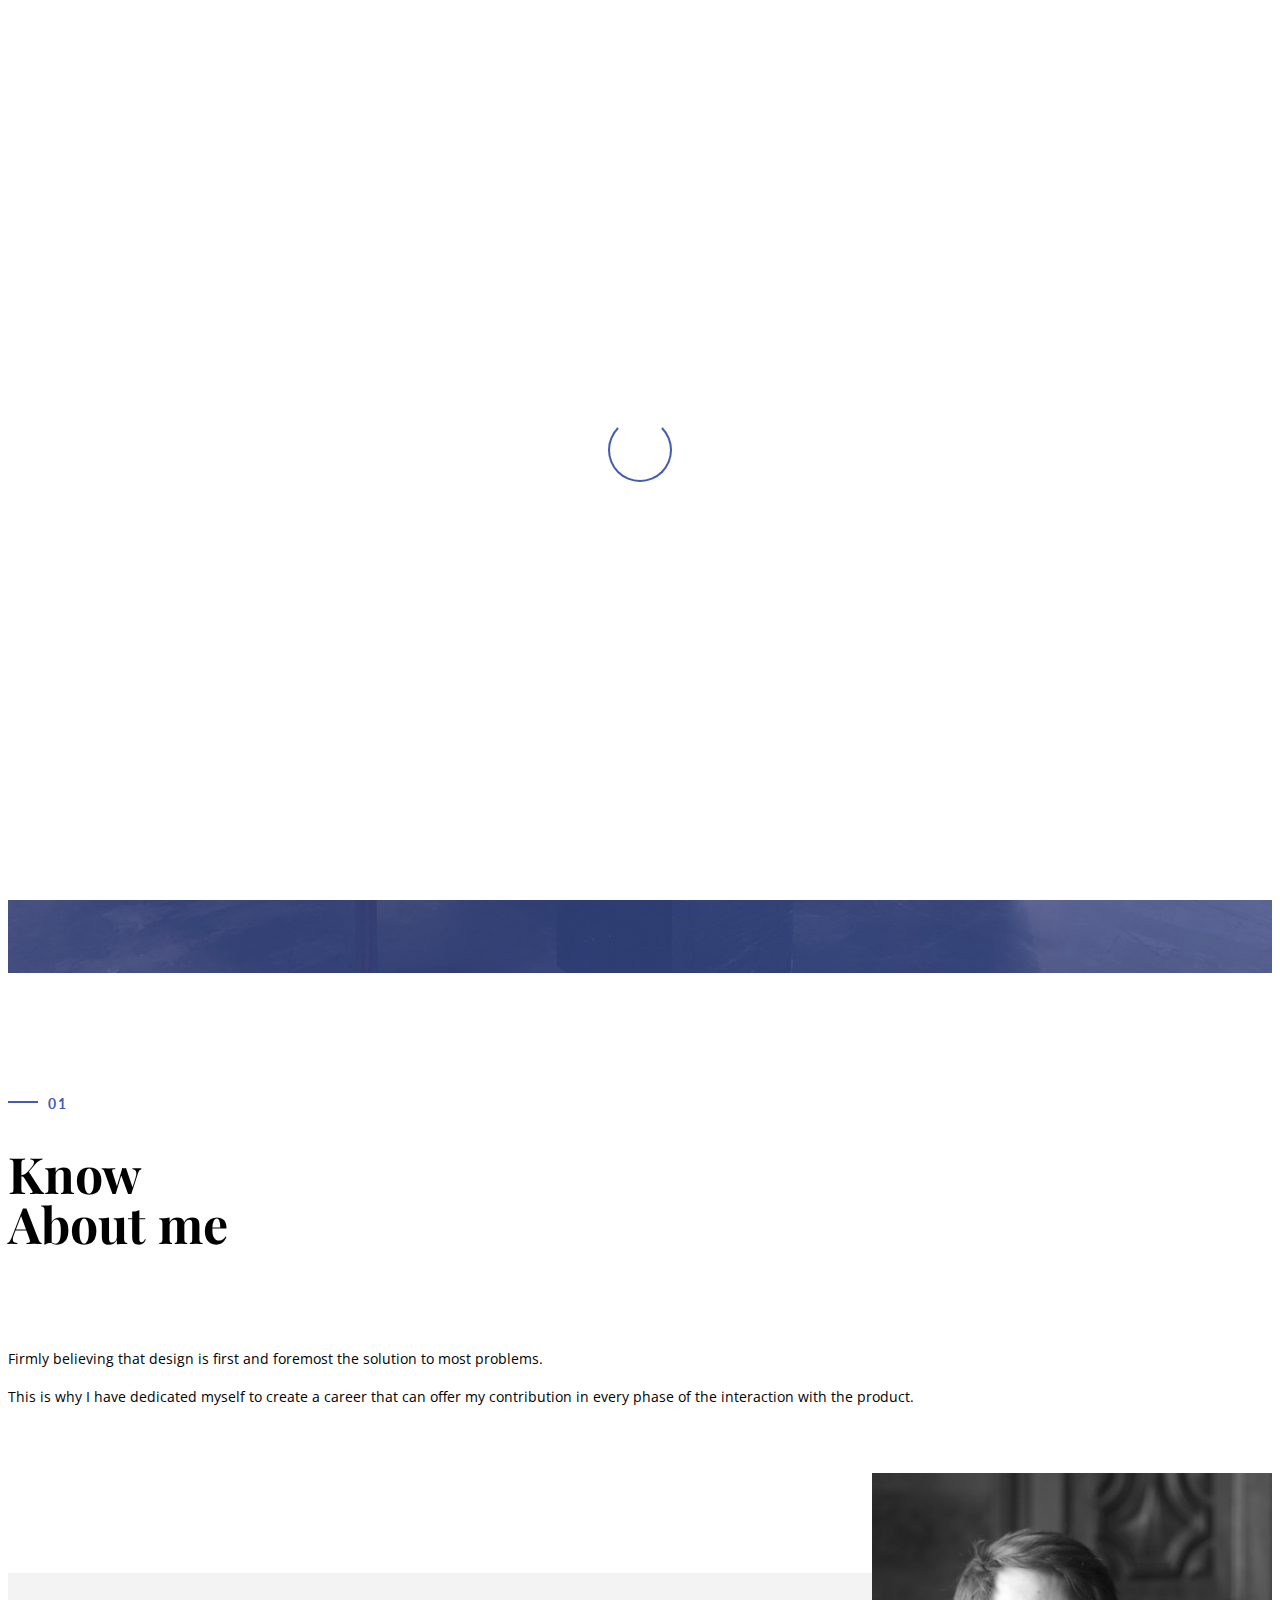
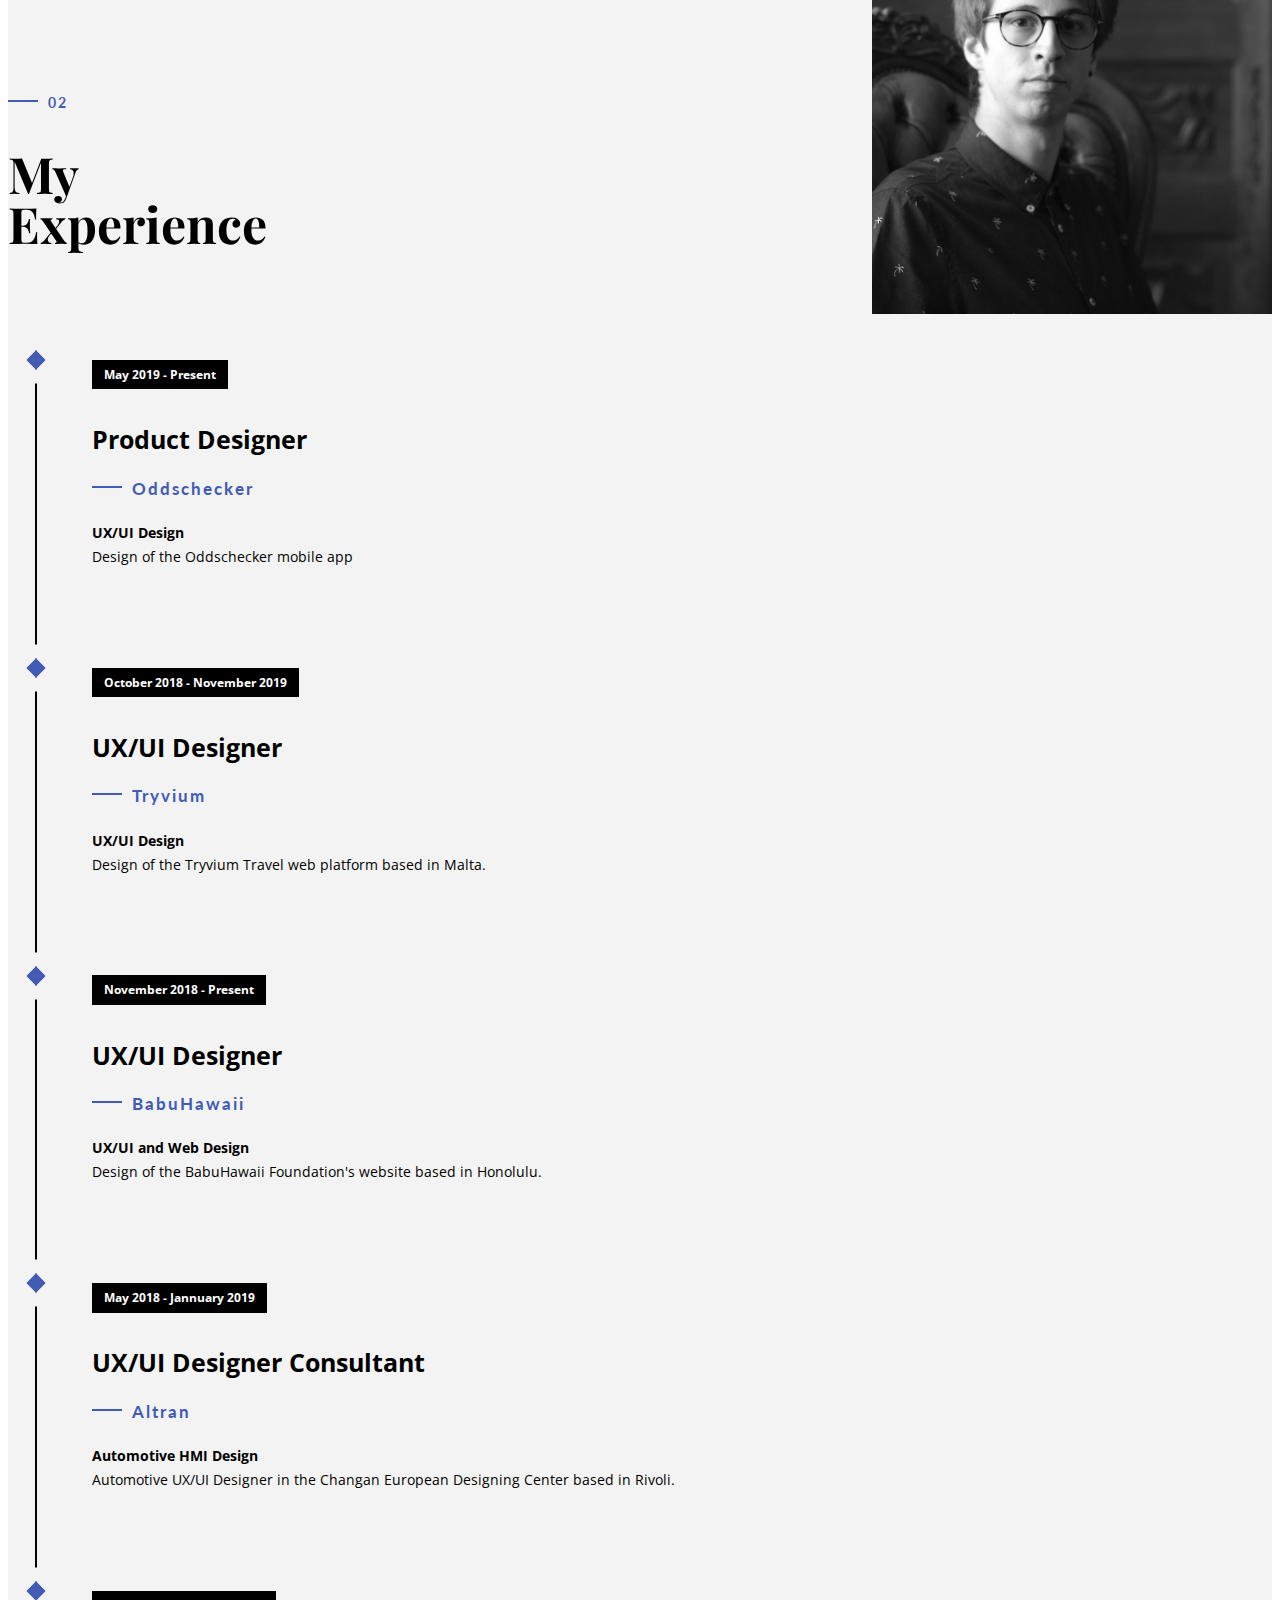
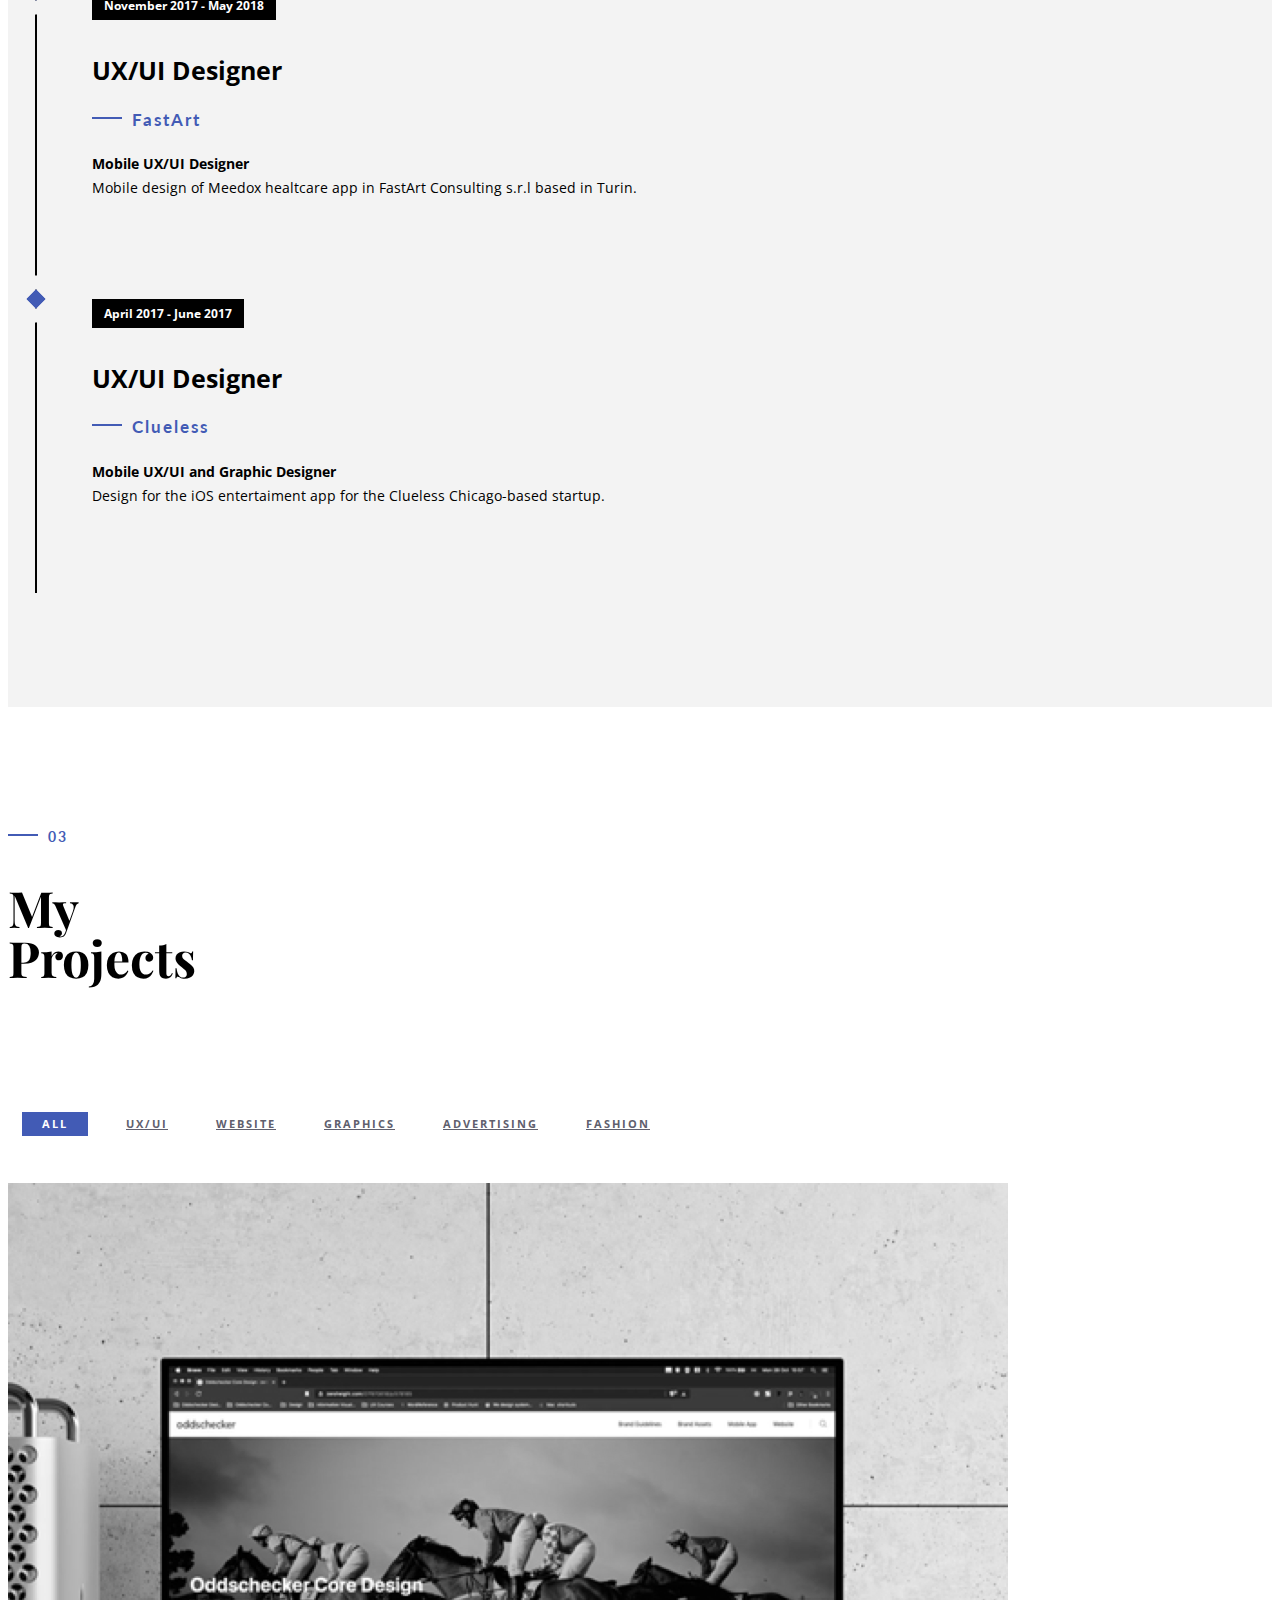
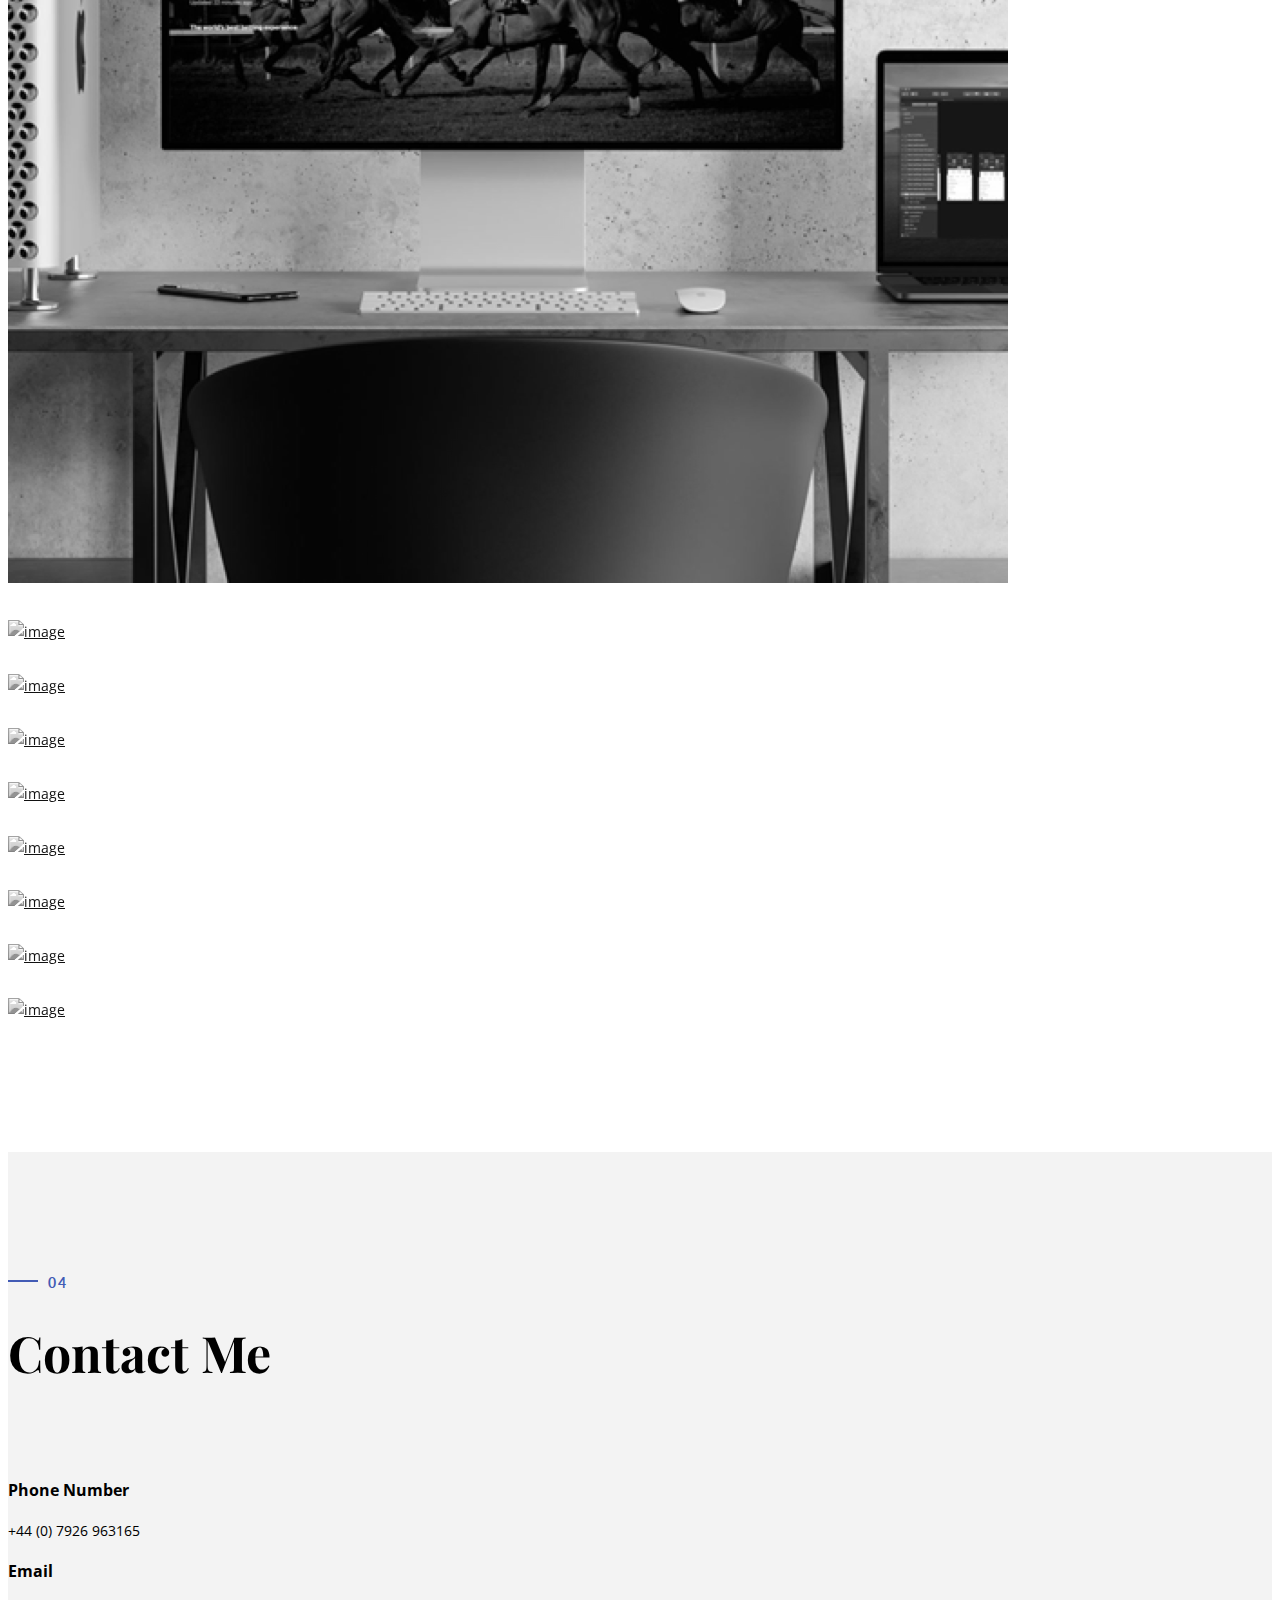
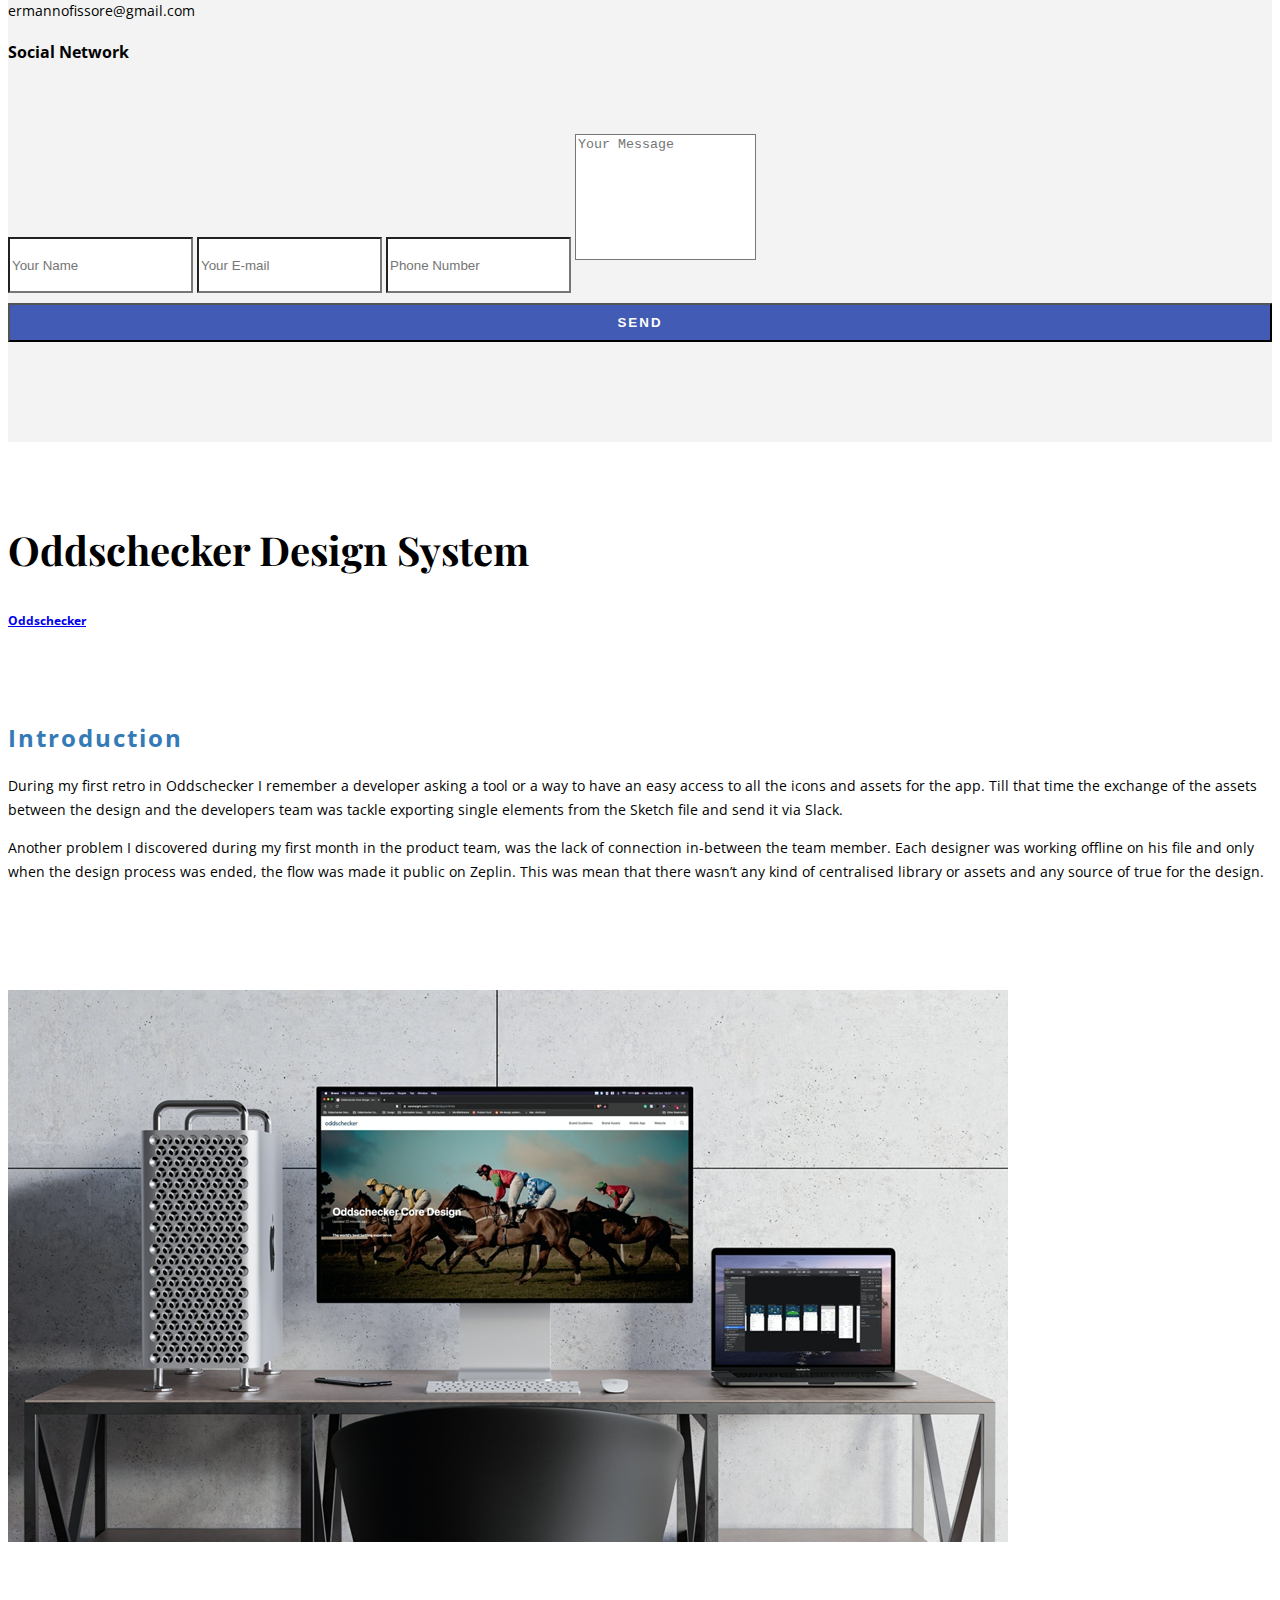
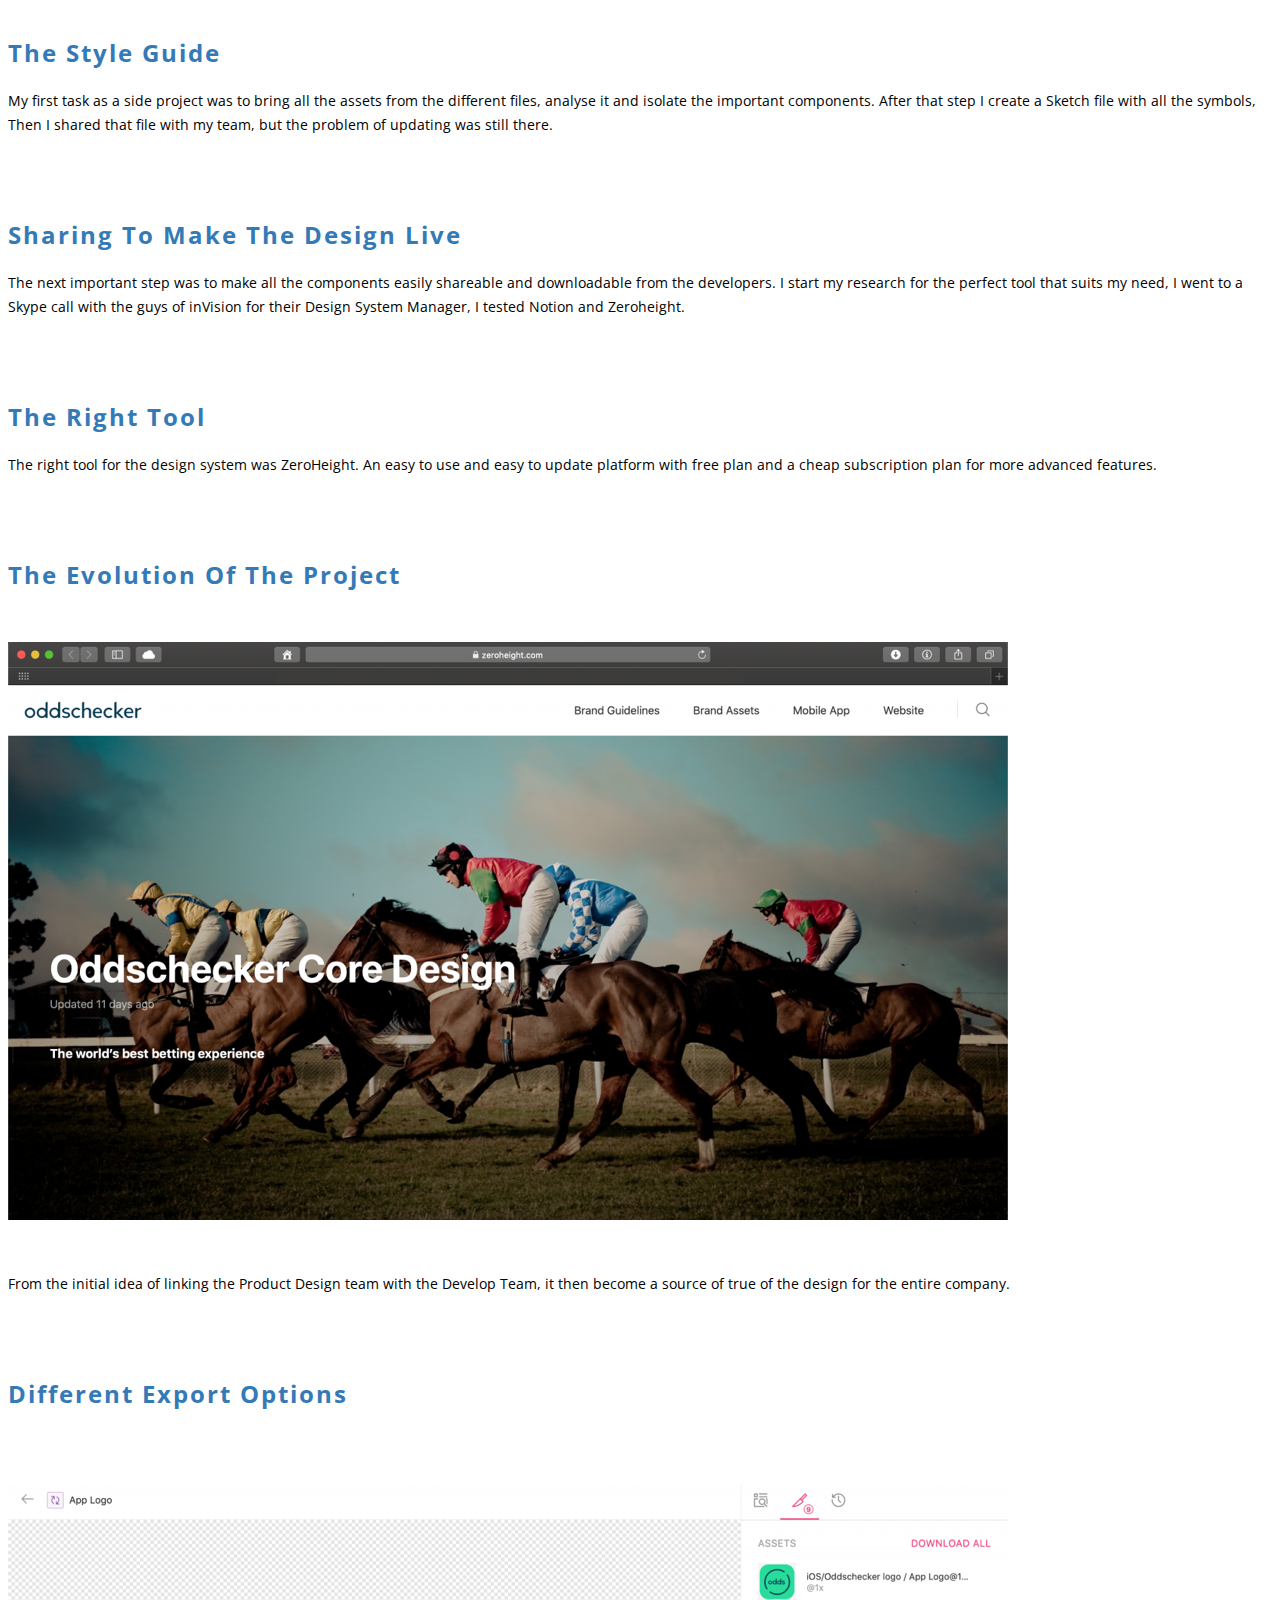
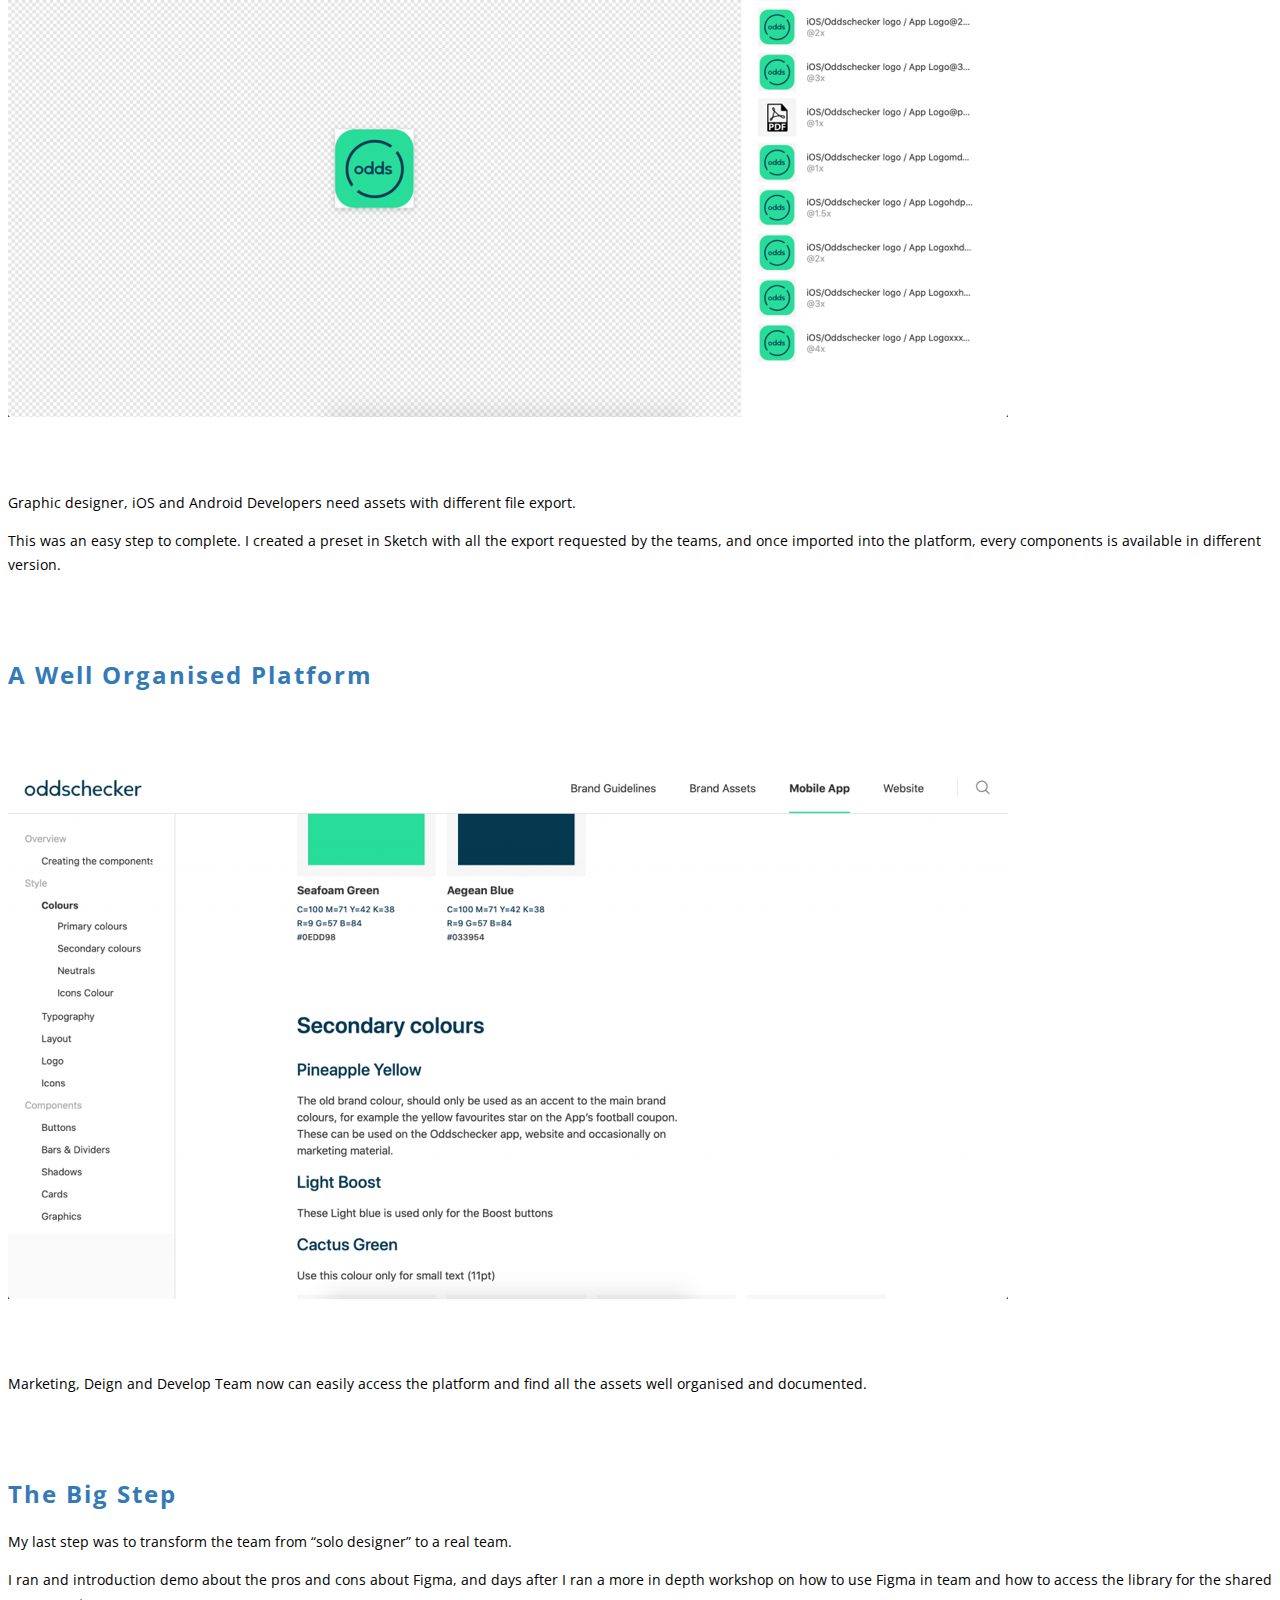
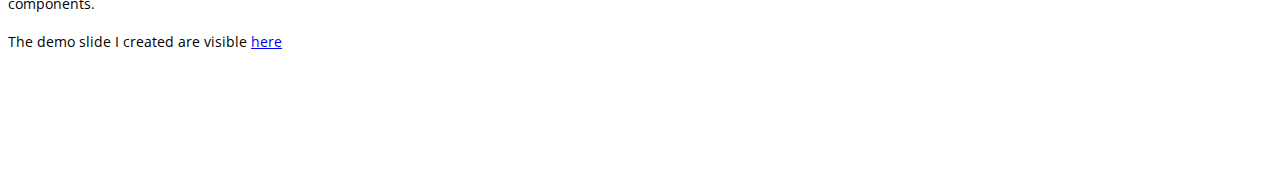
==== commit f59f21f7: "Design System project updated" ====
--- a/index.html
+++ b/index.html
@@ -1,380 +1,602 @@
 <!DOCTYPE html>
 <html lang="en">
 
-<head>
-    <meta charset="utf-8">
-    <meta http-equiv="X-UA-Compatible" content="IE=edge">
-    <meta name="viewport" content="width=device-width, initial-scale=1">
-    <title>Resume</title>
-    <link rel="icon" href="img/favicon.ico" type="image/x-icon">
-    <!-- Bootstrap -->
-    <link href="css/bootstrap.min.css" rel="stylesheet">
-    <link href="ionicons/css/ionicons.min.css" rel="stylesheet">
-    <link href="css/animate.min.css" rel="stylesheet">
-    <link href="css/aos.css" rel="stylesheet">
-    <!-- main style -->
-    <link href="css/style.css" rel="stylesheet">
-    <!-- HTML5 shim and Respond.js for IE8 support of HTML5 elements and media queries -->
-    <!-- WARNING: Respond.js doesn't work if you view the page via file:// -->
-    <!--[if lt IE 9]>
-      <script src="https://oss.maxcdn.com/html5shiv/3.7.3/html5shiv.min.js"></script>
-      <script src="https://oss.maxcdn.com/respond/1.4.2/respond.min.js"></script>
-    <![endif]-->
-</head>
-
-<body>
-
-    <!-- Preloader -->
-    <div id="preloader">
-        <div id="status">
-
-            <div class="preloader" aria-busy="true" aria-label="Loading, please wait." role="progressbar">
-            </div>
-
+    <head>
+        <meta charset="utf-8">
+        <meta http-equiv="X-UA-Compatible" content="IE=edge">
+        <meta name="viewport" content="width=device-width, initial-scale=1">
+        <title>Resume</title>
+        <link rel="icon" href="img/favicon.ico" type="image/x-icon">
+        <!-- Bootstrap -->
+        <link href="css/bootstrap.min.css" rel="stylesheet">
+        <link href="ionicons/css/ionicons.min.css" rel="stylesheet">
+        <link href="css/animate.min.css" rel="stylesheet">
+        <link href="css/aos.css" rel="stylesheet">
+        <!-- main style -->
+        <link href="css/style.css" rel="stylesheet">
+        <!-- HTML5 shim and Respond.js for IE8 support of HTML5 elements and media
+        queries -->
+        <!-- WARNING: Respond.js doesn't work if you view the page via file:// -->
+        <!--[if lt IE 9]> <script
+        src="https://oss.maxcdn.com/html5shiv/3.7.3/html5shiv.min.js"></script> <script
+        src="https://oss.maxcdn.com/respond/1.4.2/respond.min.js"></script> <![endif]-->
+    </head>
+
+    <body>
+
+        <!-- Preloader -->
+        <div id="preloader">
+            <div id="status">
+
+                <div
+                    class="preloader"
+                    aria-busy="true"
+                    aria-label="Loading, please wait."
+                    role="progressbar"></div>
+
+            </div>
         </div>
-    </div>
-    <!-- ./Preloader -->
-    
-    <!-- header -->
-    <header class="navbar-fixed-top">
-        <nav>
-            <ul>
-                <li><a href="#about">About</a></li>
-                <li><a href="#experience">experience</a></li>
-                <li><a href="#projects">projects</a></li>
-                <li><a href="#contact">contact</a></li>
-            </ul>
-        </nav>
-    </header>
-    <!-- ./header -->
-    
-    <!-- home -->
-    <div class="section" id="home" data-stellar-background-ratio="0.5">
-        <div class="container">
-            <div class="disply-table">
-                <div class="table-cell" data-aos="fade-up" data-aos-delay="0">
-                    <h4 class="hero">Ermanno Fissore</h4>
-                    <h1 class="hero-text">Ux &<br /> Ui Designer</h1> </div>
+        <!-- ./Preloader -->
+
+        <!-- header -->
+        <header class="navbar-fixed-top">
+            <nav>
+                <ul>
+                    <li>
+                        <a href="#about">About</a>
+                    </li>
+                    <li>
+                        <a href="#experience">experience</a>
+                    </li>
+                    <li>
+                        <a href="#projects">projects</a>
+                    </li>
+                    <li>
+                        <a href="#contact">contact</a>
+                    </li>
+                </ul>
+            </nav>
+        </header>
+        <!-- ./header -->
+
+        <!-- home -->
+        <div class="section" id="home" data-stellar-background-ratio="0.5">
+            <div class="container">
+                <div class="disply-table">
+                    <div class="table-cell" data-aos="fade-up" data-aos-delay="0">
+                        <h4 class="hero">Ermanno Fissore</h4>
+                        <h1 class="hero-text">Ux &<br/>
+                            Ui Designer</h1>
+                    </div>
+                </div>
             </div>
         </div>
-    </div>
-    <!-- ./home -->
-    
-    <!-- about -->
-    <div class="section" id="about">
-        <div class="container">
-            <div class="col-md-6" data-aos="fade-up">
-                <h4>01</h4>
-                <h1 class="size-50">Know <br /> About me</h1>
-                <div class="h-50"></div>
-                <p>Firmly believing that design is first and foremost the solution to most problems.</p>
-                <p>This is why I have dedicated myself to create a career that can offer my contribution in every phase of the interaction with the product.</p>
-                <div class="h-50"></div> <img src="img/Signature.svg" width="230" alt="" />
-                <div class="h-50"></div>
-            </div>
-            <div class="col-md-6 about-img-div">
-                <div class="about-border" data-aos="fade-up" data-aos-delay=".5"></div>
-                <img src="img/profile.JPG" width="400" class="img-responsive" alt="" align="right" data-aos="fade-right" data-aos-delay="0" />
+        <!-- ./home -->
+
+        <!-- about -->
+        <div class="section" id="about">
+            <div class="container">
+                <div class="col-md-6" data-aos="fade-up">
+                    <h4>01</h4>
+                    <h1 class="size-50">Know
+                        <br/>
+                        About me</h1>
+                    <div class="h-50"></div>
+                    <p>Firmly believing that design is first and foremost the solution to most
+                        problems.</p>
+                    <p>This is why I have dedicated myself to create a career that can offer my
+                        contribution in every phase of the interaction with the product.</p>
+
+                    <div class="h-50"></div>
+                </div>
+                <div class="col-md-6 about-img-div">
+                    <div class="about-border" data-aos="fade-up" data-aos-delay=".5"></div>
+                    <img
+                        src="img/profile.JPG"
+                        width="400"
+                        class="img-responsive"
+                        alt=""
+                        align="right"
+                        data-aos="fade-right"
+                        data-aos-delay="0"/>
+                </div>
             </div>
         </div>
-    </div>
-    <!-- ./about -->
-    
-    <!-- experience  -->
-    <div class="section" id="experience">
-        <div class="container">
-            <div class="col-md-12">
-                <h4>02</h4>
-                <h1 class="size-50">My <br /> Experience</h1>
-                <div class="h-50"></div>
-            </div>
-            <div class="col-md-12">
-                <ul class="timeline">
+        <!-- ./about -->
+
+        <!-- experience -->
+        <div class="section" id="experience">
+            <div class="container">
+                <div class="col-md-12">
+                    <h4>02</h4>
+                    <h1 class="size-50">My
+                        <br/>
+                        Experience</h1>
+                    <div class="h-50"></div>
+                </div>
+                <div class="col-md-12">
+                    <ul class="timeline">
                         <li class="timeline-event" data-aos="fade-up">
                             <label class="timeline-event-icon"></label>
-                                <div class="timeline-event-copy">
-                                    <p class="timeline-event-thumbnail">October 2018 - Present</p>
-                                    <h3>UI/UX & Web Designer</h3>
-                                    <h4>Tryvium</h4>
-                                    <p><strong>UI/UX and Web Design</strong>
-                                        <br>UI/UX  and Web Design of the Tryvium platform based in Malta.</p>
-                                </div>
+                            <div class="timeline-event-copy">
+                                <p class="timeline-event-thumbnail">May 2019 - Present</p>
+                                <h3>Product Designer</h3>
+                                <h4>Oddschecker</h4>
+                                <p>
+                                    <strong>UX/UI Design</strong>
+                                    <br>Design of the Oddschecker mobile app</p>
+                            </div>
                         </li>
                         <li class="timeline-event" data-aos="fade-up" data-aos-delay=".2">
                             <label class="timeline-event-icon"></label>
-                                <div class="timeline-event-copy">
-                                    <p class="timeline-event-thumbnail">November 2018 - Present</p>
-                                    <h3>UI/UX & Web Designer</h3>
-                                    <h4>BabuHawaii</h4>
-                                    <p><strong>UI/UX and Web Design</strong>
-                                        <br>UI/UX  and Web Design of the BabuHawaii Foundation's website based in Honolulu.</p>
-                                </div>
-                        </li>
-                    <li class="timeline-event" data-aos="fade-up" data-aos-delay=".4">
-                        <label class="timeline-event-icon"></label>
-                        <div class="timeline-event-copy">
-                            <p class="timeline-event-thumbnail">May 2018 - Jannuary 2019</p>
-                            <h3>UI/UX Designer Consultant</h3>
-                            <h4>Altran</h4>
-                            <p><strong>Automotive HMI Design</strong>
-                                <br>Automotive UI/UX Designer in the Changan European Designing Center based in Rivoli.</p>
+                            <div class="timeline-event-copy">
+                                <p class="timeline-event-thumbnail">October 2018 - November 2019</p>
+                                <h3>UX/UI Designer</h3>
+                                <h4>Tryvium</h4>
+                                <p>
+                                    <strong>UX/UI Design</strong>
+                                    <br>Design of the Tryvium Travel web platform based in Malta.</p>
+                            </div>
+                        </li>
+                        <li class="timeline-event" data-aos="fade-up" data-aos-delay=".4">
+                            <label class="timeline-event-icon"></label>
+                            <div class="timeline-event-copy">
+                                <p class="timeline-event-thumbnail">November 2018 - Present</p>
+                                <h3>UX/UI Designer</h3>
+                                <h4>BabuHawaii</h4>
+                                <p>
+                                    <strong>UX/UI and Web Design</strong>
+                                    <br>Design of the BabuHawaii Foundation's website based in Honolulu.</p>
+                            </div>
+                        </li>
+                        <li class="timeline-event" data-aos="fade-up" data-aos-delay=".6">
+                            <label class="timeline-event-icon"></label>
+                            <div class="timeline-event-copy">
+                                <p class="timeline-event-thumbnail">May 2018 - Jannuary 2019</p>
+                                <h3>UX/UI Designer Consultant</h3>
+                                <h4>Altran</h4>
+                                <p>
+                                    <strong>Automotive HMI Design</strong>
+                                    <br>Automotive UX/UI Designer in the Changan European Designing Center based in
+                                        Rivoli.</p>
+                            </div>
+                        </li>
+                        <li class="timeline-event" data-aos="fade-up" data-aos-delay=".8">
+                            <label class="timeline-event-icon"></label>
+                            <div class="timeline-event-copy">
+                                <p class="timeline-event-thumbnail">November 2017 - May 2018</p>
+                                <h3>UX/UI Designer</h3>
+                                <h4>FastArt</h4>
+                                <p>
+                                    <strong>Mobile UX/UI Designer</strong>
+                                    <br>
+                                    Mobile design of Meedox healtcare app in FastArt Consulting s.r.l based in
+                                    Turin.</p>
+                            </div>
+                        </li>
+                        <li class="timeline-event" data-aos="fade-up" data-aos-delay=".10">
+                            <label class="timeline-event-icon"></label>
+                            <div class="timeline-event-copy">
+                                <p class="timeline-event-thumbnail">April 2017 - June 2017</p>
+                                <h3>UX/UI Designer</h3>
+                                <h4>Clueless</h4>
+                                <p>
+                                    <strong>Mobile UX/UI and Graphic Designer</strong>
+                                    <br>Design for the iOS entertaiment app for the Clueless Chicago-based startup.</p>
+                            </div>
+                        </li>
+                    </ul>
+                </div>
+            </div>
+        </div>
+        <!-- ./experience -->
+
+        <!-- projects -->
+        <div class="section" id="projects">
+            <div class="container">
+                <div class="col-md-12">
+                    <h4>03</h4>
+                    <h1 class="size-50">My
+                        <br/>
+                        Projects</h1>
+                </div>
+                <!-- main container -->
+                <div class="main-container portfolio-inner clearfix">
+                    <!-- portfolio div -->
+                    <div class="portfolio-div">
+                        <div class="portfolio">
+                            <!-- portfolio_filter -->
+                            <div class="categories-grid wow fadeInLeft">
+                                <nav class="categories">
+                                    <ul class="portfolio_filter">
+                                        <li>
+                                            <a href="" class="active" data-filter="*">All</a>
+                                        </li>
+                                        <li>
+                                            <a href="" data-filter=".user-experience">UX/UI</a>
+                                        </li>
+                                        <li>
+                                            <a href="" data-filter=".website">Website</a>
+                                        </li>
+                                        <li>
+                                            <a href="" data-filter=".graphics">Graphics</a>
+                                        </li>
+                                        <li>
+                                            <a href="" data-filter=".ads">Advertising</a>
+                                        </li>
+                                        <li>
+                                            <a href="" data-filter=".fashion">Fashion</a>
+                                        </li>
+                                    </ul>
+                                </nav>
+                            </div>
+                            <!-- portfolio_filter -->
+
+                            <!-- portfolio_container -->
+                            <div class="no-padding portfolio_container clearfix" data-aos="fade-up">
+                                <!-- single work -->
+                                <div class="col-md-4 col-sm-6 user-experience">
+                                    <a id="demo01" href="#animatedModal" class="portfolio_item">
+                                        <img
+                                            src="img/oddschecker_design_system/Portfolio cover.png"
+                                            alt="design system"
+                                            class="img-responsive"/>
+                                        <div class="portfolio_item_hover">
+                                            <div class="portfolio-border clearfix">
+                                                <div class="item_info">
+                                                    <span>Design System</span>
+                                                    <em>UX/UI Internal Tool</em>
+                                                </div>
+                                            </div>
+                                        </div>
+                                    </a>
+                                </div>
+                                <!-- end single work -->
+
+                                <!-- single work -->
+                                <div class="col-md-4 col-sm-6 user-experience">
+                                    <a id="demo02" href="#demo02" class="portfolio_item">
+                                        <img src="img/portfolio/03.jpg" alt="image" class="img-responsive"/>
+                                        <div class="portfolio_item_hover">
+                                            <div class="portfolio-border clearfix">
+                                                <div class="item_info">
+                                                    <span>Oddschecker Password Manager</span>
+                                                    <em>
+                                                        Mobile UX/UI
+                                                    </em>
+                                                </div>
+                                            </div>
+                                        </div>
+                                    </a>
+                                </div>
+                                <!-- end single work -->
+
+                                <!-- single work -->
+                                <div class="col-md-4 col-sm-6 photography">
+                                    <a id="demo03" href="#animatedModal" class="portfolio_item">
+                                        <img src="img/portfolio/02.jpg" alt="image" class="img-responsive"/>
+                                        <div class="portfolio_item_hover">
+                                            <div class="portfolio-border clearfix">
+                                                <div class="item_info">
+                                                    <span>Photorealistic smartwatch</span>
+                                                    <em>Photography</em>
+                                                </div>
+                                            </div>
+                                        </div>
+                                    </a>
+                                </div>
+                                <!-- end single work -->
+
+                                <!-- single work -->
+                                <div class="col-md-4 col-sm-6 fashion ads">
+                                    <a id="demo04" href="#animatedModal" class="portfolio_item">
+                                        <img src="img/portfolio/04.jpg" alt="image" class="img-responsive"/>
+                                        <div class="portfolio_item_hover">
+                                            <div class="portfolio-border clearfix">
+                                                <div class="item_info">
+                                                    <span>Held by hands</span>
+                                                    <em>Fashion / Ads</em>
+                                                </div>
+                                            </div>
+                                        </div>
+                                    </a>
+                                </div>
+                                <!-- end single work -->
+
+                                <!-- single work -->
+                                <div class="col-md-4 col-sm-6 graphics ads">
+                                    <a id="demo05" href="#animatedModal" class="portfolio_item">
+                                        <img src="img/portfolio/05.jpg" alt="image" class="img-responsive"/>
+                                        <div class="portfolio_item_hover">
+                                            <div class="portfolio-border clearfix">
+                                                <div class="item_info">
+                                                    <span>Mobile devices</span>
+                                                    <em>Graphics / Ads</em>
+                                                </div>
+                                            </div>
+                                        </div>
+                                    </a>
+                                </div>
+                                <!-- end single work -->
+
+                                <!-- single work -->
+                                <div class="col-md-4 col-sm-6 photography">
+                                    <a id="demo06" href="#animatedModal" class="portfolio_item">
+                                        <img src="img/portfolio/010.jpg" alt="image" class="img-responsive"/>
+                                        <div class="portfolio_item_hover">
+                                            <div class="portfolio-border clearfix">
+                                                <div class="item_info">
+                                                    <span>Photorealistic smartwatch</span>
+                                                    <em>Photography</em>
+                                                </div>
+                                            </div>
+                                        </div>
+                                    </a>
+                                </div>
+                                <!-- end single work -->
+
+                                <!-- single work -->
+                                <div class="col-md-4 col-sm-6 graphics ads">
+                                    <a id="demo07" href="#animatedModal" class="portfolio_item">
+                                        <img src="img/portfolio/06.jpg" alt="image" class="img-responsive"/>
+                                        <div class="portfolio_item_hover">
+                                            <div class="portfolio-border clearfix">
+                                                <div class="item_info">
+                                                    <span>Mobile devices</span>
+                                                    <em>Graphics / Ads</em>
+                                                </div>
+                                            </div>
+                                        </div>
+                                    </a>
+                                </div>
+                                <!-- end single work -->
+
+                                <!-- single work -->
+                                <div class="col-md-4 col-sm-6 graphics ads">
+                                    <a id="demo08" href="#animatedModal" class="portfolio_item">
+                                        <img src="img/portfolio/07.jpg" alt="image" class="img-responsive"/>
+                                        <div class="portfolio_item_hover">
+                                            <div class="portfolio-border clearfix">
+                                                <div class="item_info">
+                                                    <span>Mobile devices</span>
+                                                    <em>Graphics / Ads</em>
+                                                </div>
+                                            </div>
+                                        </div>
+                                    </a>
+                                </div>
+                                <!-- end single work -->
+
+                                <!-- single work -->
+                                <div class="col-md-4 col-sm-6 graphics ads">
+                                    <a id="demo09" href="#animatedModal" class="portfolio_item">
+                                        <img src="img/portfolio/08.jpg" alt="image" class="img-responsive"/>
+                                        <div class="portfolio_item_hover">
+                                            <div class="portfolio-border clearfix">
+                                                <div class="item_info">
+                                                    <span>Mobile devices</span>
+                                                    <em>Graphics / Ads</em>
+                                                </div>
+                                            </div>
+                                        </div>
+                                    </a>
+                                </div>
+                                <!-- end single work -->
+                            </div>
+                            <!-- end portfolio_container -->
                         </div>
-                    </li>
-                    <li class="timeline-event" data-aos="fade-up" data-aos-delay=".6">
-                        <label class="timeline-event-icon"></label>
-                        <div class="timeline-event-copy">
-                            <p class="timeline-event-thumbnail">November 2017 - May 2018</p>
-                            <h3>UI/UX Designer</h3>
-                            <h4>FastArt</h4>
-                            <p><strong>Mobile UI/UX Designer</strong>
-                                <br> Mobile design of Meedox healtcare app in FastArt Consulting s.r.l based in Turin.</p>
+                        <!-- portfolio -->
+                    </div>
+                    <!-- end portfolio div -->
+                </div>
+                <!-- end main container -->
+            </div>
+        </div>
+        <!-- ./projects -->
+
+        <!-- contact -->
+        <div class="section" id="contact">
+            <div class="container">
+                <div class="col-md-12">
+                    <h4>04</h4>
+                    <h1 class="size-50">Contact Me</h1>
+                    <div class="h-50"></div>
+                </div>
+                <div class="col-md-4" data-aos="fade-up">
+
+                    <h3>Phone Number</h3>
+                    <p>+44 (0) 7926 963165‬</p>
+                    <h3>Email</h3>
+                    <p>ermannofissore@gmail.com
+                    </p>
+
+                    <h3>Social Network</h3>
+
+                    <ul class="social">
+                        <li>
+                            <a href="#">
+                                <i class="ion-social-facebook"></i>
+                            </a>
+                        </li>
+                        <li>
+                            <a href="#">
+                                <i class="ion-social-twitter"></i>
+                            </a>
+                        </li>
+                        <li>
+                            <a href="#">
+                                <i class="ion-social-instagram"></i>
+                            </a>
+                        </li>
+                        <li>
+                            <a href="#">
+                                <i class="ion-social-dribbble"></i>
+                            </a>
+                        </li>
+                    </ul>
+                    <div class="clearfix"></div>
+                    <div class="h-50"></div>
+                </div>
+                <div class="col-md-8" data-aos="fade-up">
+                    <form
+                        class="contact-bg"
+                        id="contact-form"
+                        name="contact"
+                        method="post"
+                        novalidate="novalidate">
+                        <input type="text" name="name" class="form-control" placeholder="Your Name"/>
+                        <input
+                            type="email"
+                            name="email"
+                            class="form-control"
+                            placeholder="Your E-mail"/>
+                        <input
+                            type="text"
+                            name="phone"
+                            class="form-control"
+                            placeholder="Phone Number"/>
+                        <textarea
+                            name="message"
+                            class="form-control"
+                            placeholder="Your Message"
+                            style="height:120px"></textarea>
+                        <button id="submit" type="submit" name="submit" class="btn btn-glance">Send</button>
+                        <div id="success">
+                            <p class="green textcenter">
+                                Your message was sent successfully! I will be in touch as soon as I can.
+                            </p>
                         </div>
-                    </li>
-                    <li class="timeline-event" data-aos="fade-up" data-aos-delay=".8">
-                        <label class="timeline-event-icon"></label>
-                        <div class="timeline-event-copy">
-                            <p class="timeline-event-thumbnail">April 2017 - June 2017</p>
-                            <h3>UI/UX Designer</h3>
-                            <h4>Clueless</h4>
-                            <p><strong>Mobile UI/UX and Graphic Designer</strong>
-                                <br>Mobile UI/UX Design of an entertaiment app for a Chicago-based startup.</p>
+                        <div id="error">
+                            <p>
+                                Something went wrong, try refreshing and submitting the form again.
+                            </p>
                         </div>
-                    </li>
-                </ul>
+                    </form>
+                </div>
             </div>
         </div>
-    </div>
-    <!-- ./experience -->
-    
-    <!-- projects -->
-    <div class="section" id="projects">
-        <div class="container">
-            <div class="col-md-12">
-                <h4>03</h4>
-                <h1 class="size-50">My <br /> Projects</h1> 
-            </div>
-            <!-- main container -->
-            <div class="main-container portfolio-inner clearfix">
-                <!-- portfolio div -->
-                <div class="portfolio-div">
-                    <div class="portfolio">
-                        <!-- portfolio_filter -->
-                        <div class="categories-grid wow fadeInLeft">
-                            <nav class="categories">
-                                <ul class="portfolio_filter">
-                                    <li><a href="" class="active" data-filter="*">All</a></li>
-                                    <li><a href="" data-filter=".photography">Photography</a></li>
-                                    <li><a href="" data-filter=".logo">Logo</a></li>
-                                    <li><a href="" data-filter=".graphics">Graphics</a></li>
-                                    <li><a href="" data-filter=".ads">Advertising</a></li>
-                                    <li><a href="" data-filter=".fashion">Fashion</a></li>
-                                </ul>
-                            </nav>
+        <!-- ./contact -->
+
+        <!--DEMO01-->
+        <div id="animatedModal" class="popup-modal">
+            <!--THIS IS IMPORTANT! to close the modal, the class name has to match the name
+            given on the ID -->
+
+            <!--Oddschecker Design System-->
+            <div id="btn-close-modal" class="close-animatedModal close-popup-modal">
+                <i class="ion-close-round"></i>
+            </div>
+            <div class="clearfix"></div>
+            <div class="modal-content portfolio-subtitle">
+                <div class="container">
+                    <div class="portfolio-padding">
+                        <div class="col-md-8 col-md-offset-2">
+                            <h2>Oddschecker Design System</h2>
+                            <h5>
+                                <a target="blank" href="https://www.oddschecker.com">Oddschecker</a>
+                            </h5>
+                            <div class="h-50"></div>
+                            <h3>Introduction</h3>
+                            <p>During my first retro in Oddschecker I remember a developer asking a tool or
+                                a way to have an easy access to all the icons and assets for the app. Till that
+                                time the exchange of the assets between the design and the developers team was
+                                tackle exporting single elements from the Sketch file and send it via Slack.</p>
+                            <p>Another problem I discovered during my first month in the product team, was
+                                the lack of connection in-between the team member. Each designer was working
+                                offline on his file and only when the design process was ended, the flow was
+                                made it public on Zeplin. This was mean that there wasn’t any kind of
+                                centralised library or assets and any source of true for the design.</p>
+                            <br/>
+                            <br/>
+                            <img
+                                src="img/oddschecker_design_system/DS_cover.png"
+                                alt="cover image"
+                                class="img-responsive"/>
+                            <br/>
+                            <br/>
+                            <h3>The Style Guide</h3>
+                            <p>
+                                My first task as a side project was to bring all the assets from the different
+                                files, analyse it and isolate the important components. After that step I create
+                                a Sketch file with all the symbols, Then I shared that file with my team, but
+                                the problem of updating was still there.</p>
+                            <br/>
+                            <br/>
+                            <h3>Sharing to make the design live</h3>
+                            <p>
+                                The next important step was to make all the components easily shareable and
+                                downloadable from the developers. I start my research for the perfect tool that
+                                suits my need, I went to a Skype call with the guys of inVision for their Design
+                                System Manager, I tested Notion and Zeroheight.</p>
+                            <br/>
+                            <br/>
+                            <h3>The right tool</h3>
+                            <p>The right tool for the design system was ZeroHeight. An easy to use and easy
+                                to update platform with free plan and a cheap subscription plan for more
+                                advanced features.
+                            </p>
+                            <br/>
+                            <br/>
+                            <h3>The evolution of the project</h3>
+                            <img
+                                src="img/oddschecker_design_system/DS_home.png"
+                                alt="Design System homepage"
+                                class="img-responsive"/>
+                            <p>From the initial idea of linking the Product Design team with the Develop
+                                Team, it then become a source of true of the design for the entire company.</p>
+                            <br/>
+                            <br/>
+                            <h3>Different export options</h3>
+                            <img
+                                src="img/oddschecker_design_system/DS_logo.png"
+                                alt="design system export options"
+                                class="img-responsive"/>
+                            <p>Graphic designer, iOS and Android Developers need assets with different file
+                                export.</p>
+                            <p>
+                                This was an easy step to complete. I created a preset in Sketch with all the
+                                export requested by the teams, and once imported into the platform, every
+                                components is available in different version.</p>
+                            <br/>
+                            <br/>
+                            <h3>A well organised platform</h3>
+                            <img
+                                src="img/oddschecker_design_system/DS_colours.png"
+                                alt="design system details of the documentations"
+                                class="img-responsive">
+                            <p>Marketing, Deign and Develop Team now can easily access the platform and find
+                                all the assets well organised and documented.</p>
+                            <br/>
+                            <br/>
+                            <h3>The Big Step</h3>
+                            <p>My last step was to transform the team from “solo designer” to a real team.<p/>
+                                <p>I ran and introduction demo about the pros and cons about Figma, and days
+                                    after I ran a more in depth workshop on how to use Figma in team and how to
+                                    access the library for the shared components.</p>
+                                <p>The demo slide I created are visible
+                                    <a
+                                        target="blank"
+                                        href="https://www.figma.com/file/KUWPRuKPKRYxiRSyai1V0I/Oddschecker-Design-Team-Communication-System?node-id=0%3A1">here</a>
+                                </p>
+                                <br/>
+                                <br/>
+                            </div>
                         </div>
-                        <!-- portfolio_filter -->
-                        
-                        <!-- portfolio_container -->
-                        <div class="no-padding portfolio_container clearfix" data-aos="fade-up">
-                            <!-- single work -->
-                            <div class="col-md-4 col-sm-6  fashion logo">
-                                <a id="demo01" href="#animatedModal" class="portfolio_item"> <img src="img/portfolio/01.jpg" alt="image" class="img-responsive" />
-                                    <div class="portfolio_item_hover">
-                                        <div class="portfolio-border clearfix">
-                                            <div class="item_info"> <span>Mockups in seconds</span> <em>Fashion / Logo</em> </div>
-                                        </div>
-                                    </div>
-                                </a>
-                            </div>
-                            <!-- end single work -->
-                            
-                            <!-- single work -->
-                            <div class="col-md-4 col-sm-6 ads graphics">
-                                <a id="demo02" href="#animatedModal" class="portfolio_item"> <img src="img/portfolio/03.jpg" alt="image" class="img-responsive" />
-                                    <div class="portfolio_item_hover">
-                                        <div class="portfolio-border clearfix">
-                                            <div class="item_info"> <span>Floating mockups</span> <em>Ads / Graphics</em> </div>
-                                        </div>
-                                    </div>
-                                </a>
-                            </div>
-                            <!-- end single work -->
-                            
-                            <!-- single work -->
-                            <div class="col-md-4 col-sm-6 photography">
-                                <a id="demo03" href="#animatedModal" class="portfolio_item"> <img src="img/portfolio/02.jpg" alt="image" class="img-responsive" />
-                                    <div class="portfolio_item_hover">
-                                        <div class="portfolio-border clearfix">
-                                            <div class="item_info"> <span>Photorealistic smartwatch</span> <em>Photography</em> </div>
-                                        </div>
-                                    </div>
-                                </a>
-                            </div>
-                            <!-- end single work -->
-                            
-                            <!-- single work -->
-                            <div class="col-md-4 col-sm-6 fashion ads">
-                                <a id="demo04" href="#animatedModal" class="portfolio_item"> <img src="img/portfolio/04.jpg" alt="image" class="img-responsive" />
-                                    <div class="portfolio_item_hover">
-                                        <div class="portfolio-border clearfix">
-                                            <div class="item_info"> <span>Held by hands</span> <em>Fashion / Ads</em> </div>
-                                        </div>
-                                    </div>
-                                </a>
-                            </div>
-                            <!-- end single work -->
-                            
-                            <!-- single work -->
-                            <div class="col-md-4 col-sm-6 graphics ads">
-                                <a id="demo05" href="#animatedModal" class="portfolio_item"> <img src="img/portfolio/05.jpg" alt="image" class="img-responsive" />
-                                    <div class="portfolio_item_hover">
-                                        <div class="portfolio-border clearfix">
-                                            <div class="item_info"> <span>Mobile devices</span> <em>Graphics / Ads</em> </div>
-                                        </div>
-                                    </div>
-                                </a>
-                            </div>
-                            <!-- end single work -->
-                            
-                            <!-- single work -->
-                            <div class="col-md-4 col-sm-6 photography">
-                                <a id="demo06" href="#animatedModal" class="portfolio_item"> <img src="img/portfolio/010.jpg" alt="image" class="img-responsive" />
-                                    <div class="portfolio_item_hover">
-                                        <div class="portfolio-border clearfix">
-                                            <div class="item_info"> <span>Photorealistic smartwatch</span> <em>Photography</em> </div>
-                                        </div>
-                                    </div>
-                                </a>
-                            </div>
-                            <!-- end single work -->
-                            
-                            <!-- single work -->
-                            <div class="col-md-4 col-sm-6 graphics ads">
-                                <a id="demo07" href="#animatedModal" class="portfolio_item"> <img src="img/portfolio/06.jpg" alt="image" class="img-responsive" />
-                                    <div class="portfolio_item_hover">
-                                        <div class="portfolio-border clearfix">
-                                            <div class="item_info"> <span>Mobile devices</span> <em>Graphics / Ads</em> </div>
-                                        </div>
-                                    </div>
-                                </a>
-                            </div>
-                            <!-- end single work -->
-                            
-                            <!-- single work -->
-                            <div class="col-md-4 col-sm-6 graphics ads">
-                                <a id="demo08" href="#animatedModal" class="portfolio_item"> <img src="img/portfolio/07.jpg" alt="image" class="img-responsive" />
-                                    <div class="portfolio_item_hover">
-                                        <div class="portfolio-border clearfix">
-                                            <div class="item_info"> <span>Mobile devices</span> <em>Graphics / Ads</em> </div>
-                                        </div>
-                                    </div>
-                                </a>
-                            </div>
-                            <!-- end single work -->
-                            
-                            <!-- single work -->
-                            <div class="col-md-4 col-sm-6 graphics ads">
-                                <a id="demo09" href="#animatedModal" class="portfolio_item"> <img src="img/portfolio/08.jpg" alt="image" class="img-responsive" />
-                                    <div class="portfolio_item_hover">
-                                        <div class="portfolio-border clearfix">
-                                            <div class="item_info"> <span>Mobile devices</span> <em>Graphics / Ads</em> </div>
-                                        </div>
-                                    </div>
-                                </a>
-                            </div>
-                            <!-- end single work -->
-                        </div>
-                        <!-- end portfolio_container -->
                     </div>
-                    <!-- portfolio -->
-                </div>
-                <!-- end portfolio div -->
-            </div>
-            <!-- end main container -->
-        </div>
-    </div>
-    <!-- ./projects -->
-    
-    <!-- contact -->
-    <div class="section" id="contact">
-        <div class="container">
-            <div class="col-md-12">
-                <h4>04</h4>
-                <h1 class="size-50">Contact  Me</h1>
-                <div class="h-50"></div>
-            </div>
-            <div class="col-md-4" data-aos="fade-up">
-
-                <h3>Phone Number</h3>
-                <p>+39 3401569282</p>
-                <h3>Email</h3>
-                <p>ermannofissore@gmail.com </p>
-
-                <h3>Social Network</h3>
-
-                <ul class="social">
-                    <li><a href="#"><i class="ion-social-facebook"></i></a></li>
-                    <li><a href="#"><i class="ion-social-twitter"></i></a></li>
-                    <li><a href="#"><i class="ion-social-instagram"></i></a></li>
-                    <li><a href="#"><i class="ion-social-dribbble"></i></a></li>
-                </ul>
-                <div class="clearfix"></div>
-                <div class="h-50"></div>
-            </div>
-            <div class="col-md-8" data-aos="fade-up">
-                <form class="contact-bg" id="contact-form" name="contact" method="post" novalidate="novalidate">
-                    <input type="text" name="name" class="form-control" placeholder="Your Name" />
-                    <input type="email" name="email" class="form-control" placeholder="Your E-mail" />
-                    <input type="text" name="phone" class="form-control" placeholder="Phone Number" />
-                    <textarea name="message" class="form-control" placeholder="Your Message" style="height:120px"></textarea>
-                    <button id="submit" type="submit" name="submit" class="btn btn-glance">Send</button>
-                    <div id="success">
-                        <p class="green textcenter"> Your message was sent successfully! I will be in touch as soon as I can. </p>
-                    </div>
-                    <div id="error">
-                        <p> Something went wrong, try refreshing and submitting the form again. </p>
-                    </div>
-                </form>
-            </div>
-        </div>
-    </div>
-    <!-- ./contact -->
-
-    <!--DEMO01-->
-    <div id="animatedModal" class="popup-modal">
-        <!--THIS IS IMPORTANT! to close the modal, the class name has to match the name given on the ID -->
-        <div id="btn-close-modal" class="close-animatedModal close-popup-modal"> <i class="ion-close-round"></i> </div>
-        <div class="clearfix"></div>
-        <div class="modal-content">
-            <div class="container">
-                <div class="portfolio-padding">
-                    <div class="col-md-8 col-md-offset-2">
-                        <h2>Geschäfts Eines<br /> Web-Studios</h2>
-                        <div class="h-50"></div>
-                        <p>Appropriately maintain standards compliant total linkage with cutting-edge action items. Enthusiastically create seamless synergy rather than excellent value. Quickly promote premium strategic theme areas vis-a-vis.</p>
-                        <p>Appropriately maintain standards compliant total linkage with cutting-edge action items. Enthusiastically create seamless synergy rather than excellent value.</p>
-                        <br />
-                        <br /> <img src="img/portfolio/02.jpg" alt="" class="img-responsive" />
-                        <br />
-                        <br />
-                        <p>Appropriately maintain standards compliant total linkage with cutting-edge action items. Enthusiastically create seamless synergy rather than excellent value. Quickly promote premium strategic theme areas vis-a-vis.</p>
-                        <p>Appropriately maintain standards compliant total linkage with cutting-edge action items. Enthusiastically create seamless synergy rather than excellent value.</p>
-                        <br />
-                        <br /> </div>
-                </div>
-            </div>
-        </div>
-    </div>
-    <!-- jQuery -->
-    <script src="js/jquery.js"></script>
-    <!--  plugins  -->
-    <script src="js/bootstrap.min.js"></script>
-    <script src="js/plugins.js"></script>
-    <script src="js/aos.js"></script>
-    <script src="js/jquery.form.js"></script>
-    <script src="js/jquery.validate.min.js"></script>
-
-    <!--  main script  -->
-    <script src="js/custom.js"></script>
-</body>
-
-</html>+                </div>
+            </div>
+
+                    <!-- jQuery -->
+                    <script src="js/jquery.js"></script>
+                    <!-- plugins -->
+                    <script src="js/bootstrap.min.js"></script>
+                    <script src="js/plugins.js"></script>
+                    <script src="js/aos.js"></script>
+                    <script src="js/jquery.form.js"></script>
+                    <script src="js/jquery.validate.min.js"></script>
+
+                    <!-- main script -->
+                    <script src="js/custom.js"></script>
+                </body>
+
+            </html>--- a/css/style.css
+++ b/css/style.css
@@ -637,6 +637,15 @@
     line-height: 50px;
 }
 
+.portfolio-subtitle h3 {
+    font-family: 'Open Sans', sans-serif;
+    text-transform: capitalize;
+    letter-spacing: 2px;
+    color: #337AB7;
+    font-size: 24px;
+    font-weight: semibold;
+}
+
 
 /* contact
 ==================================================*/
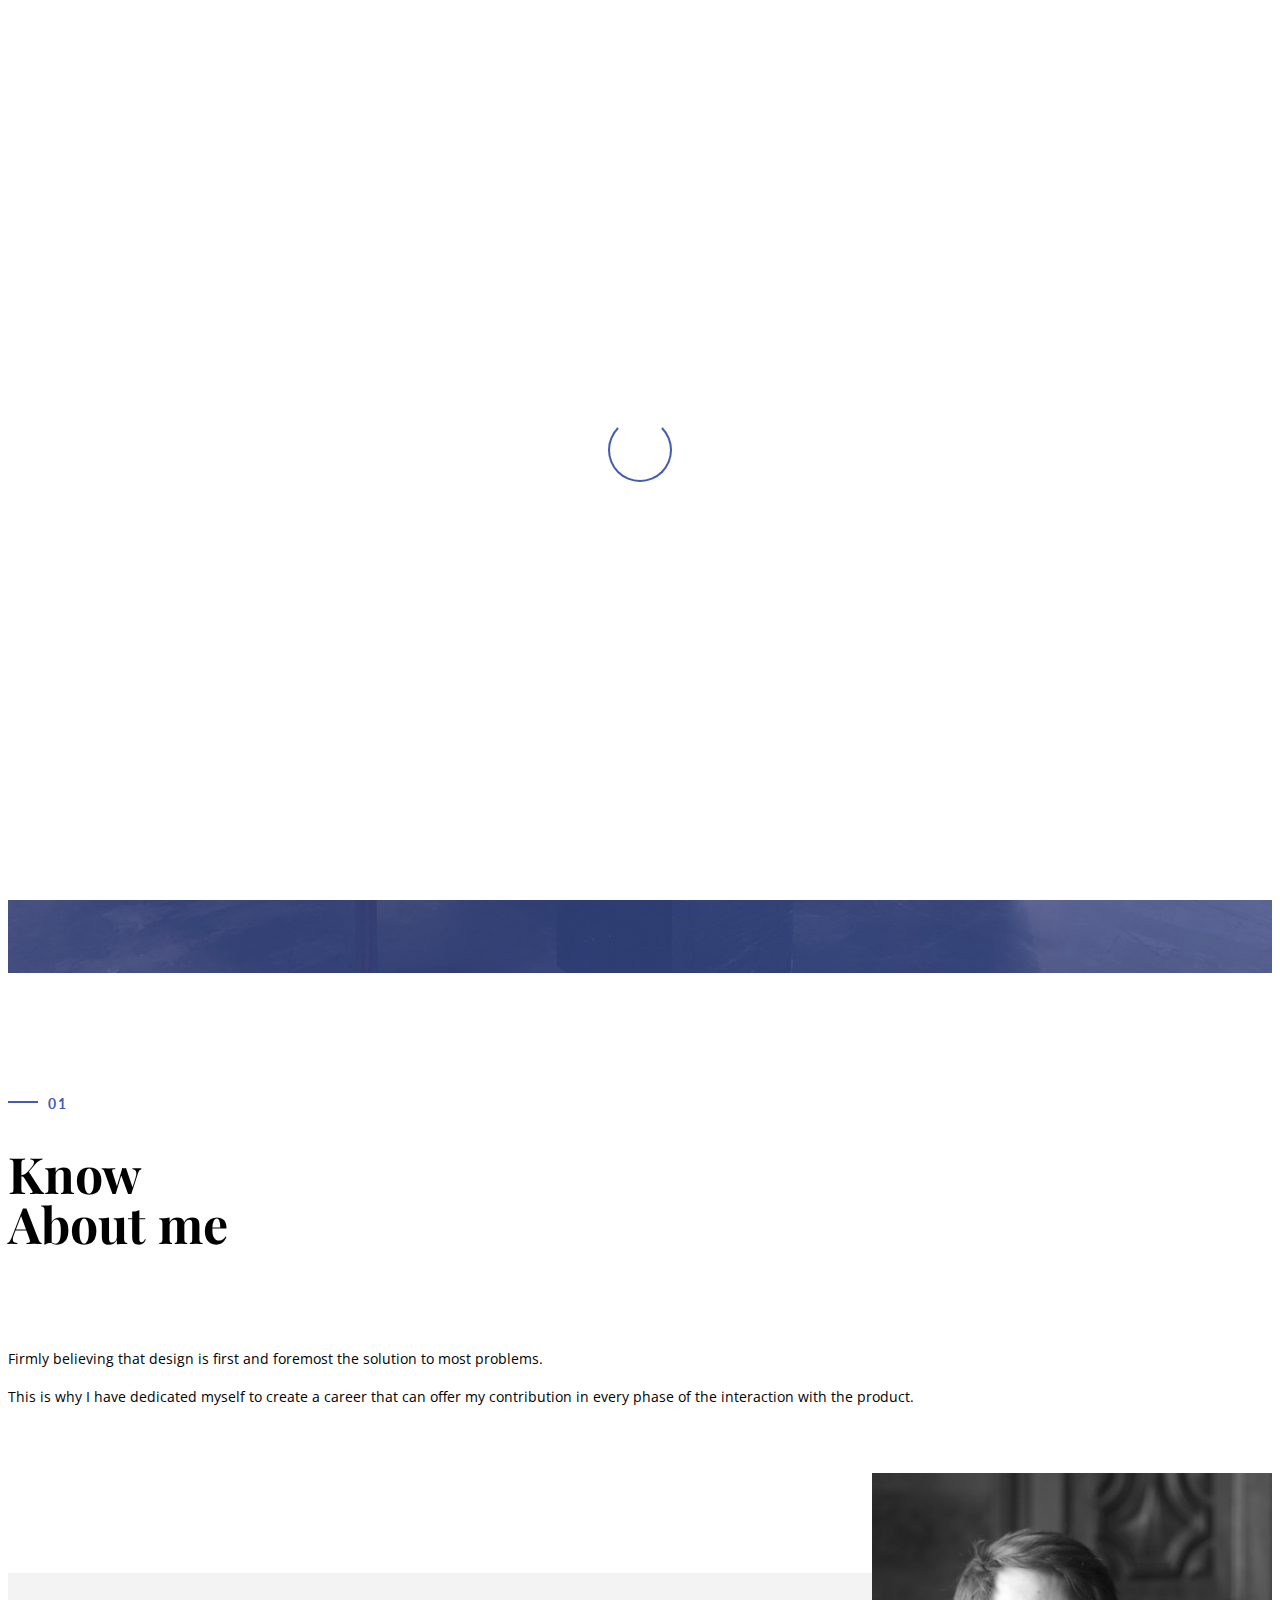
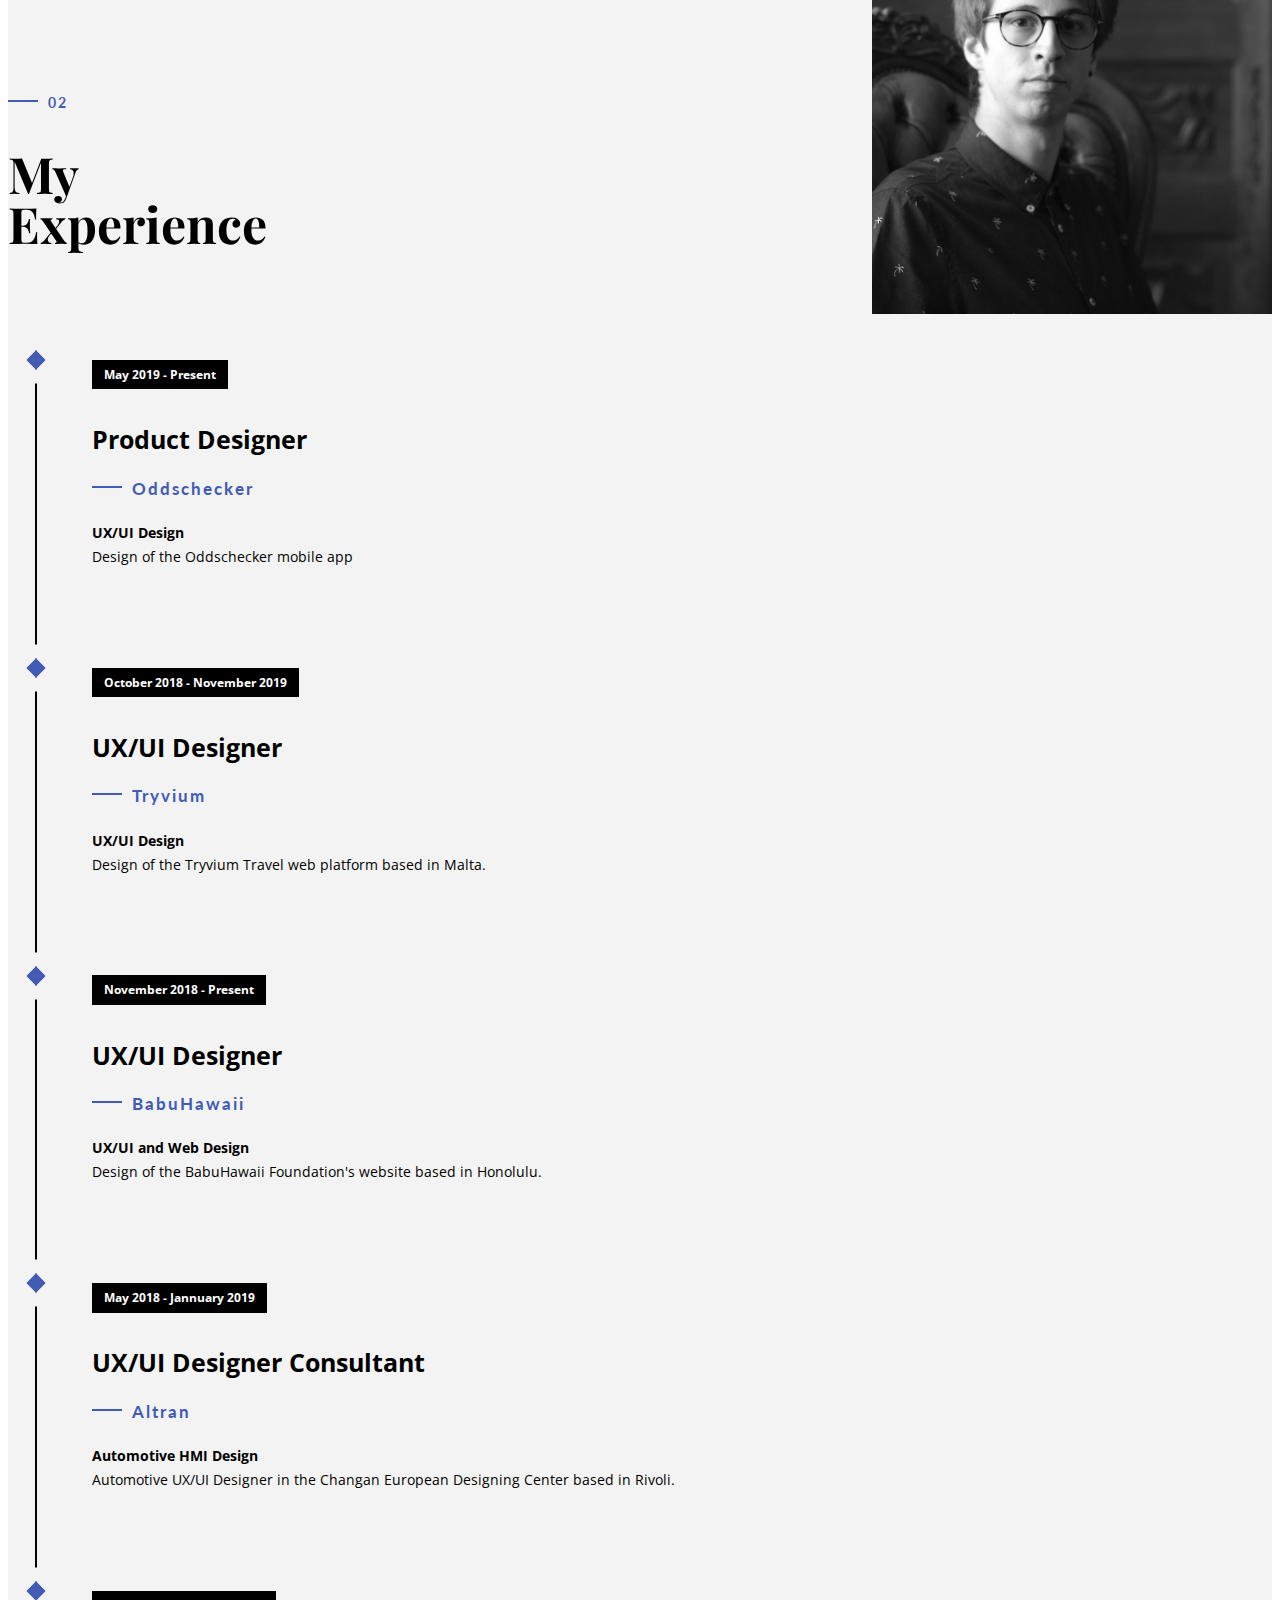
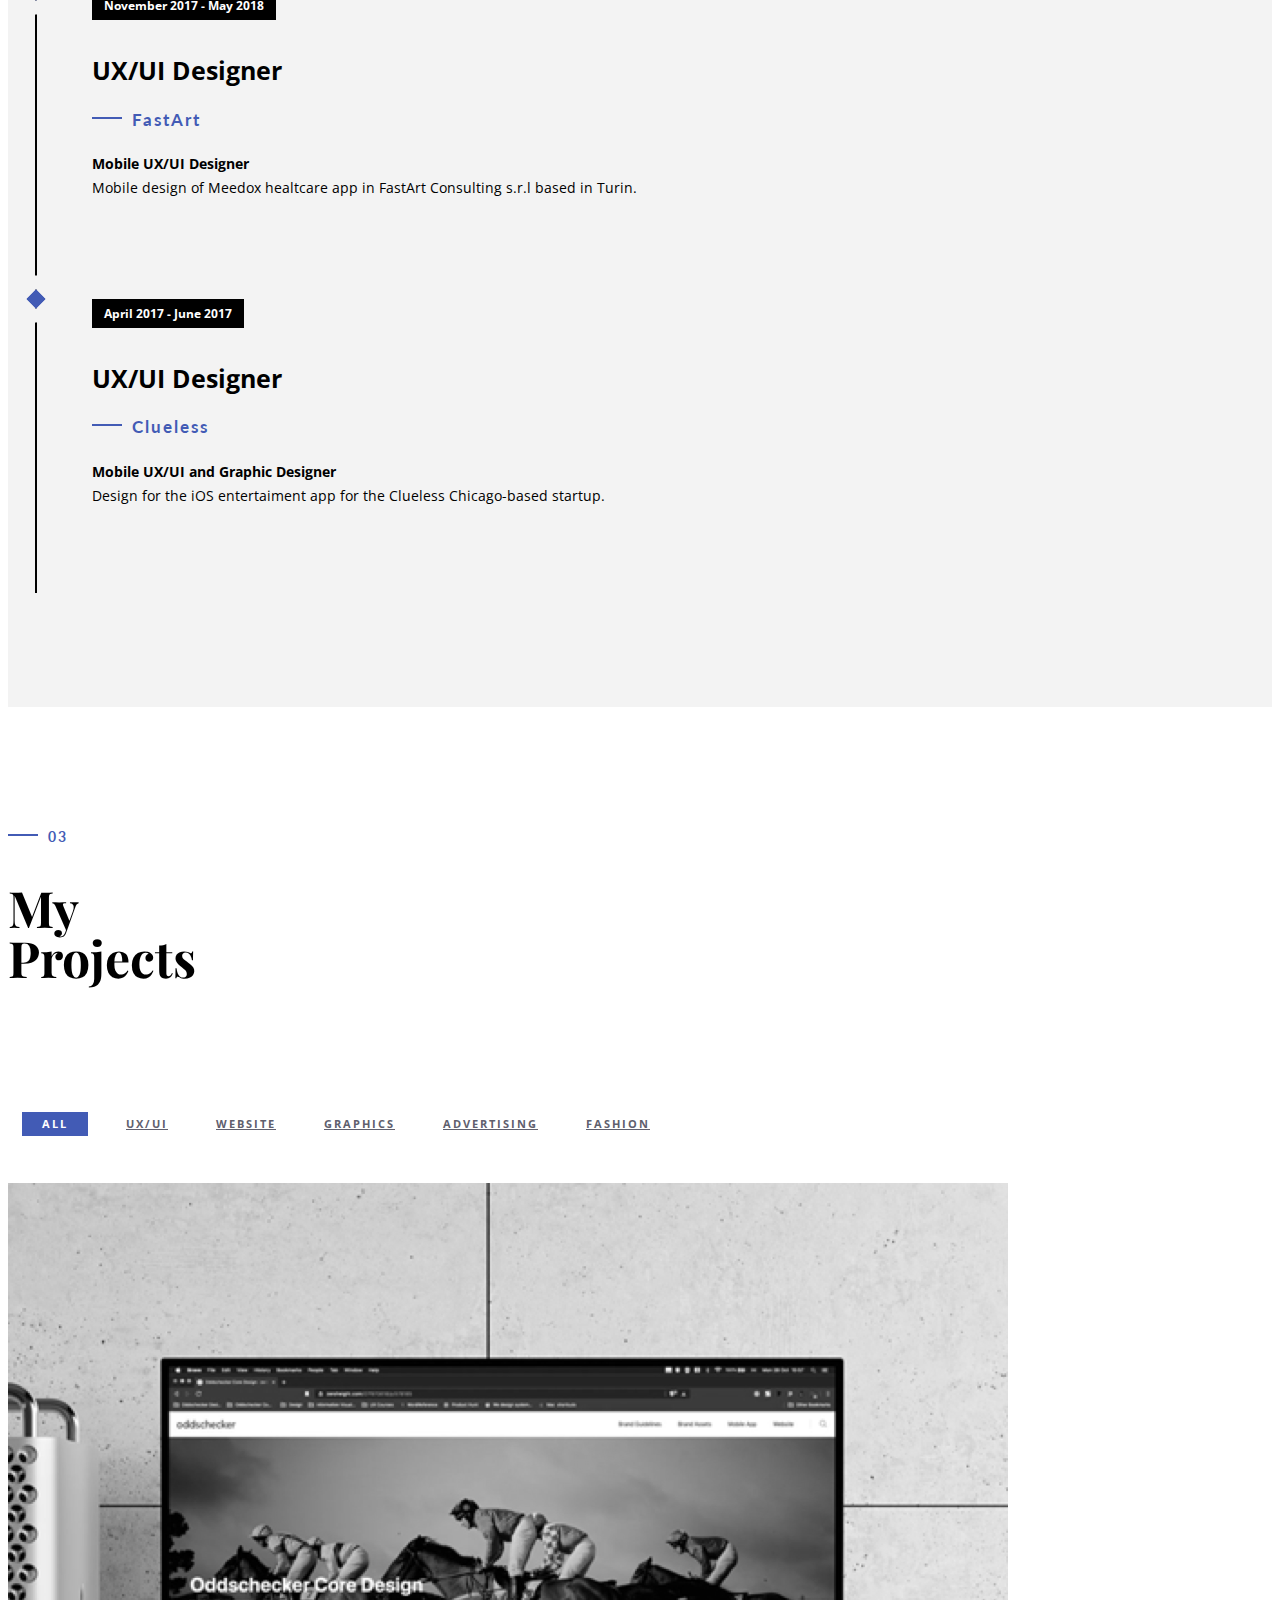
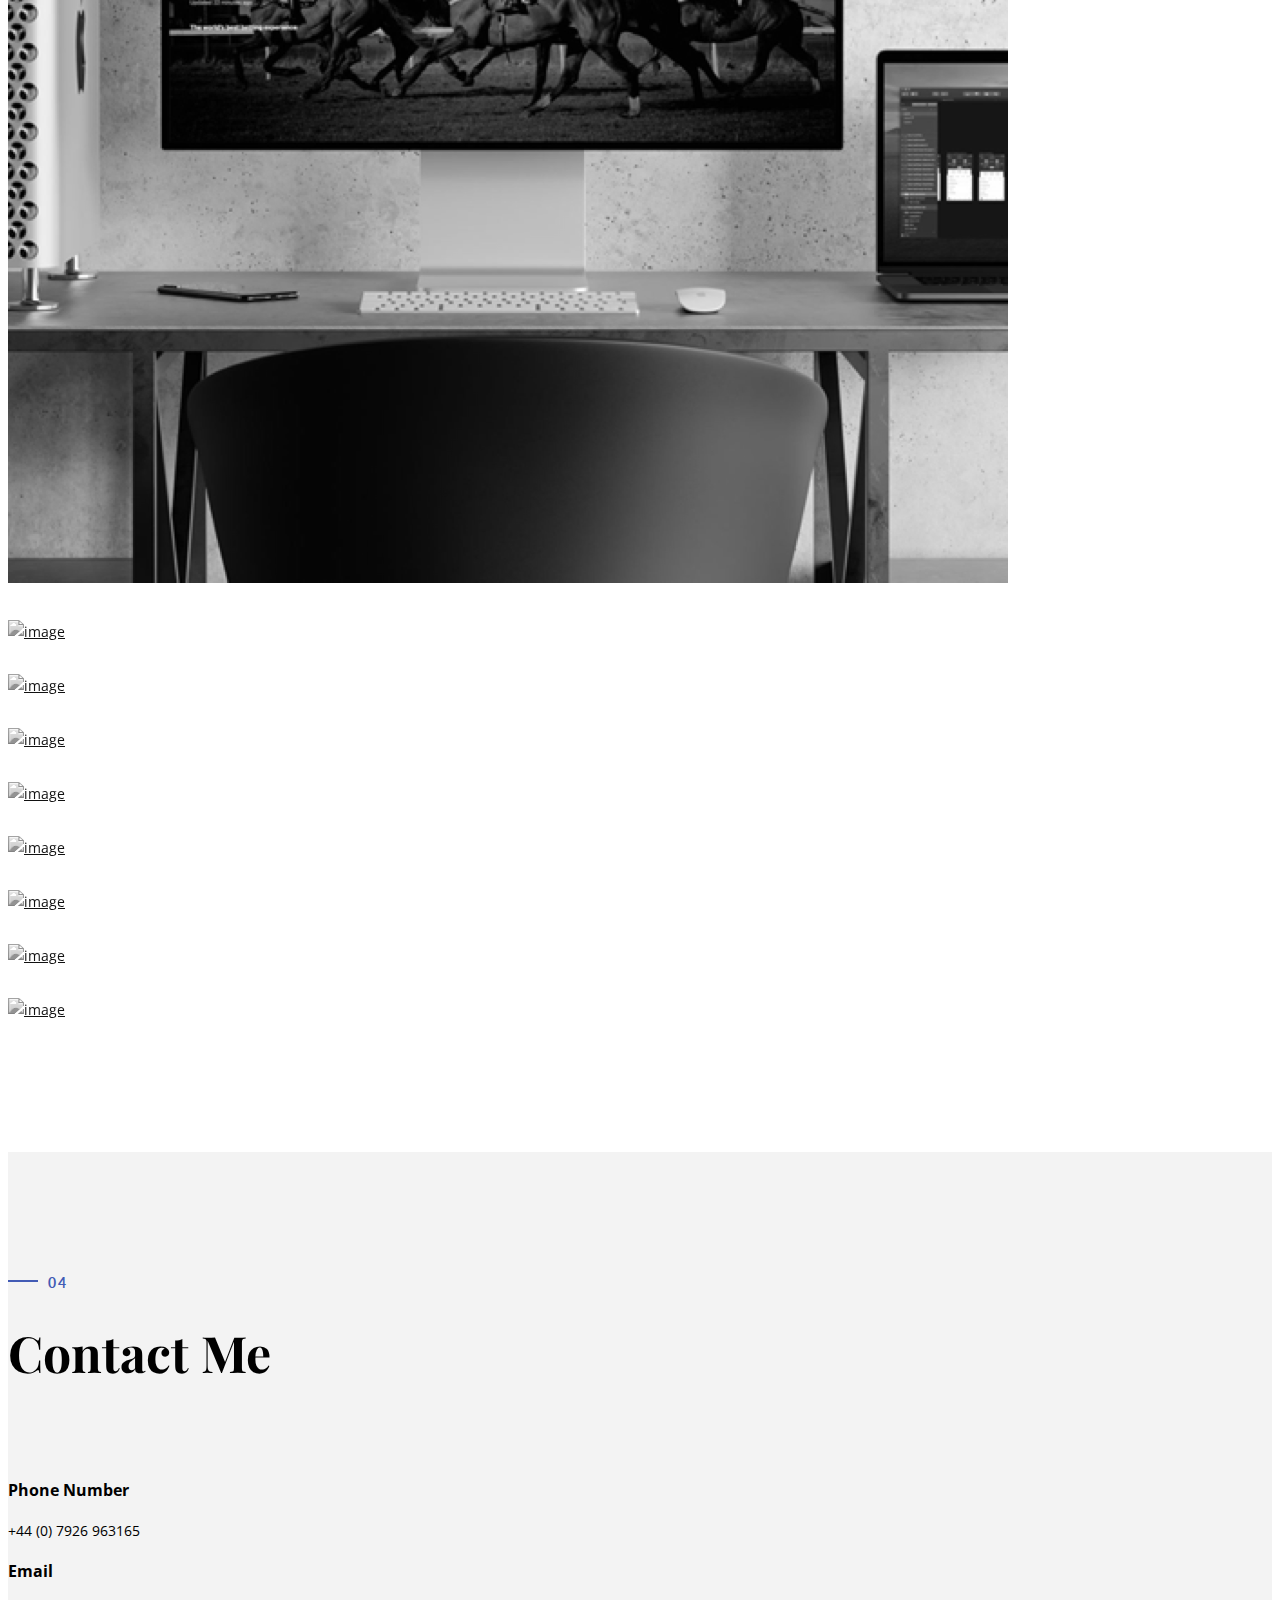
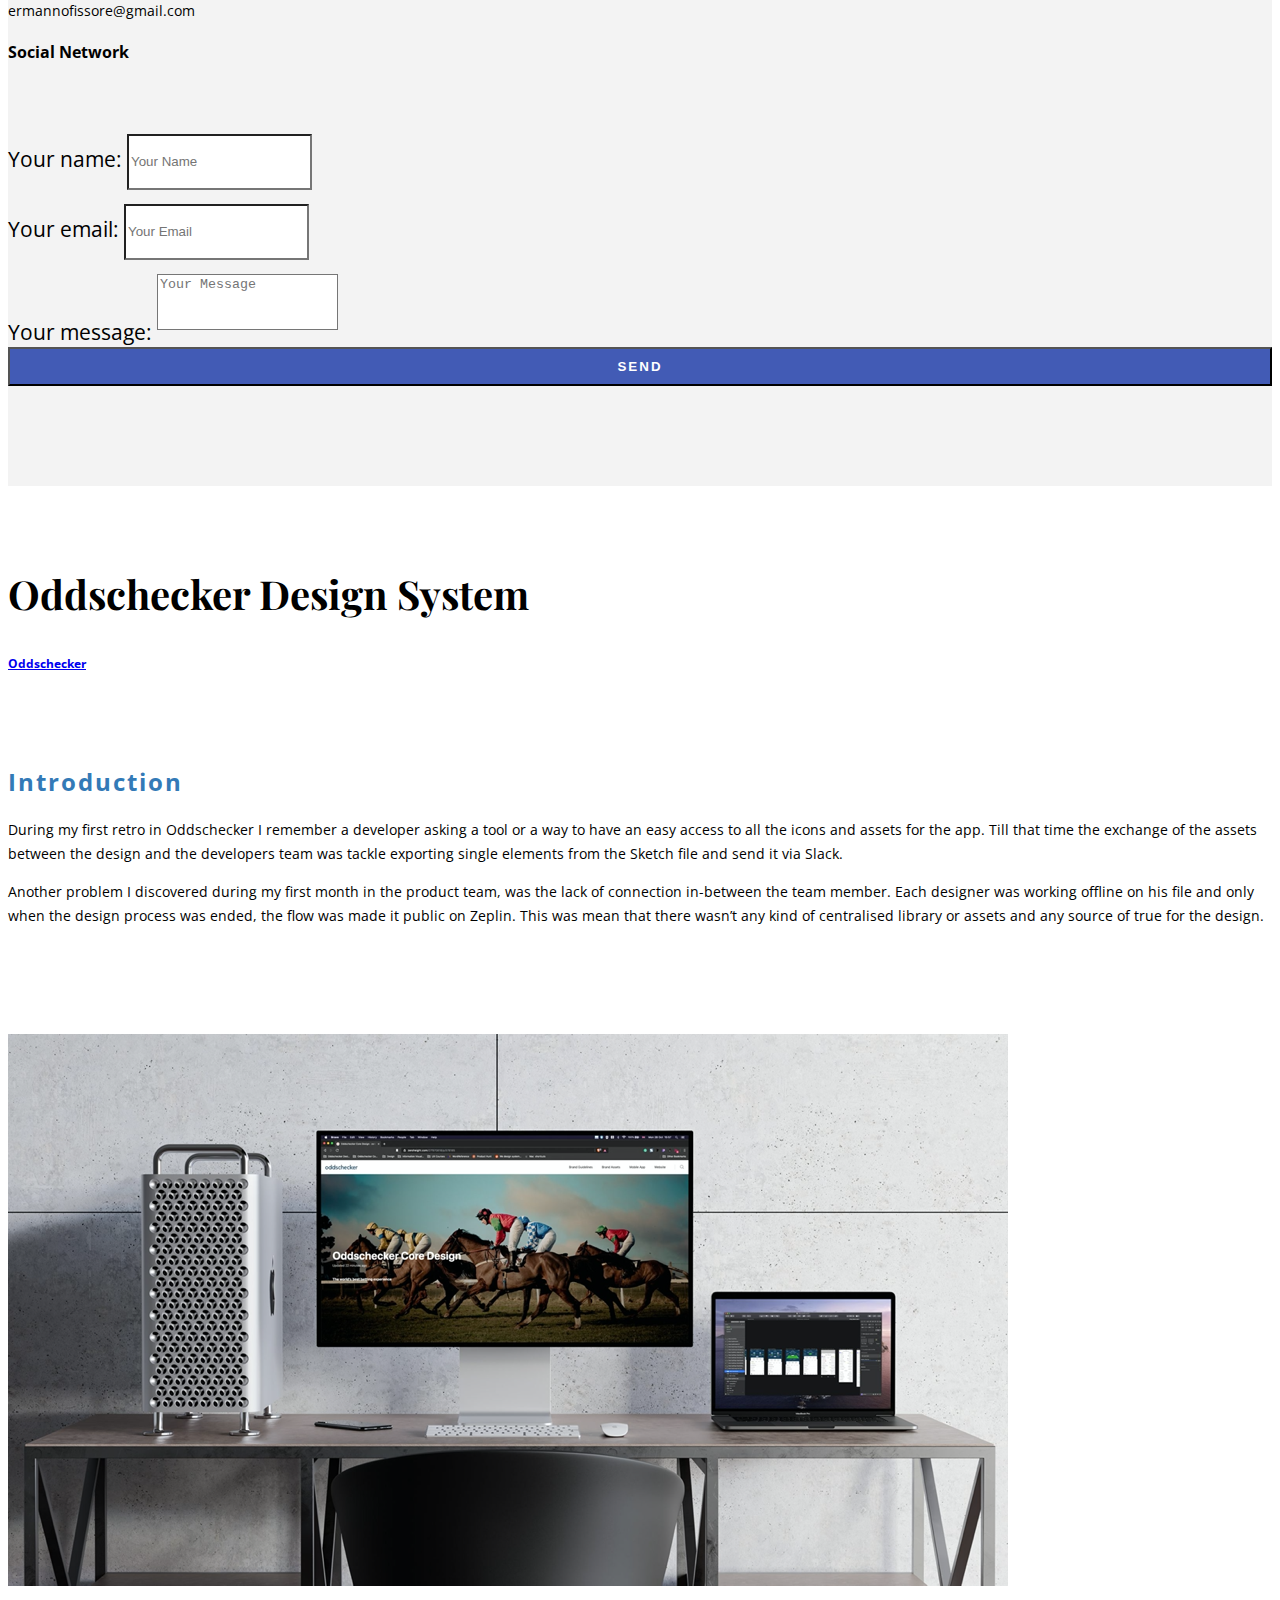
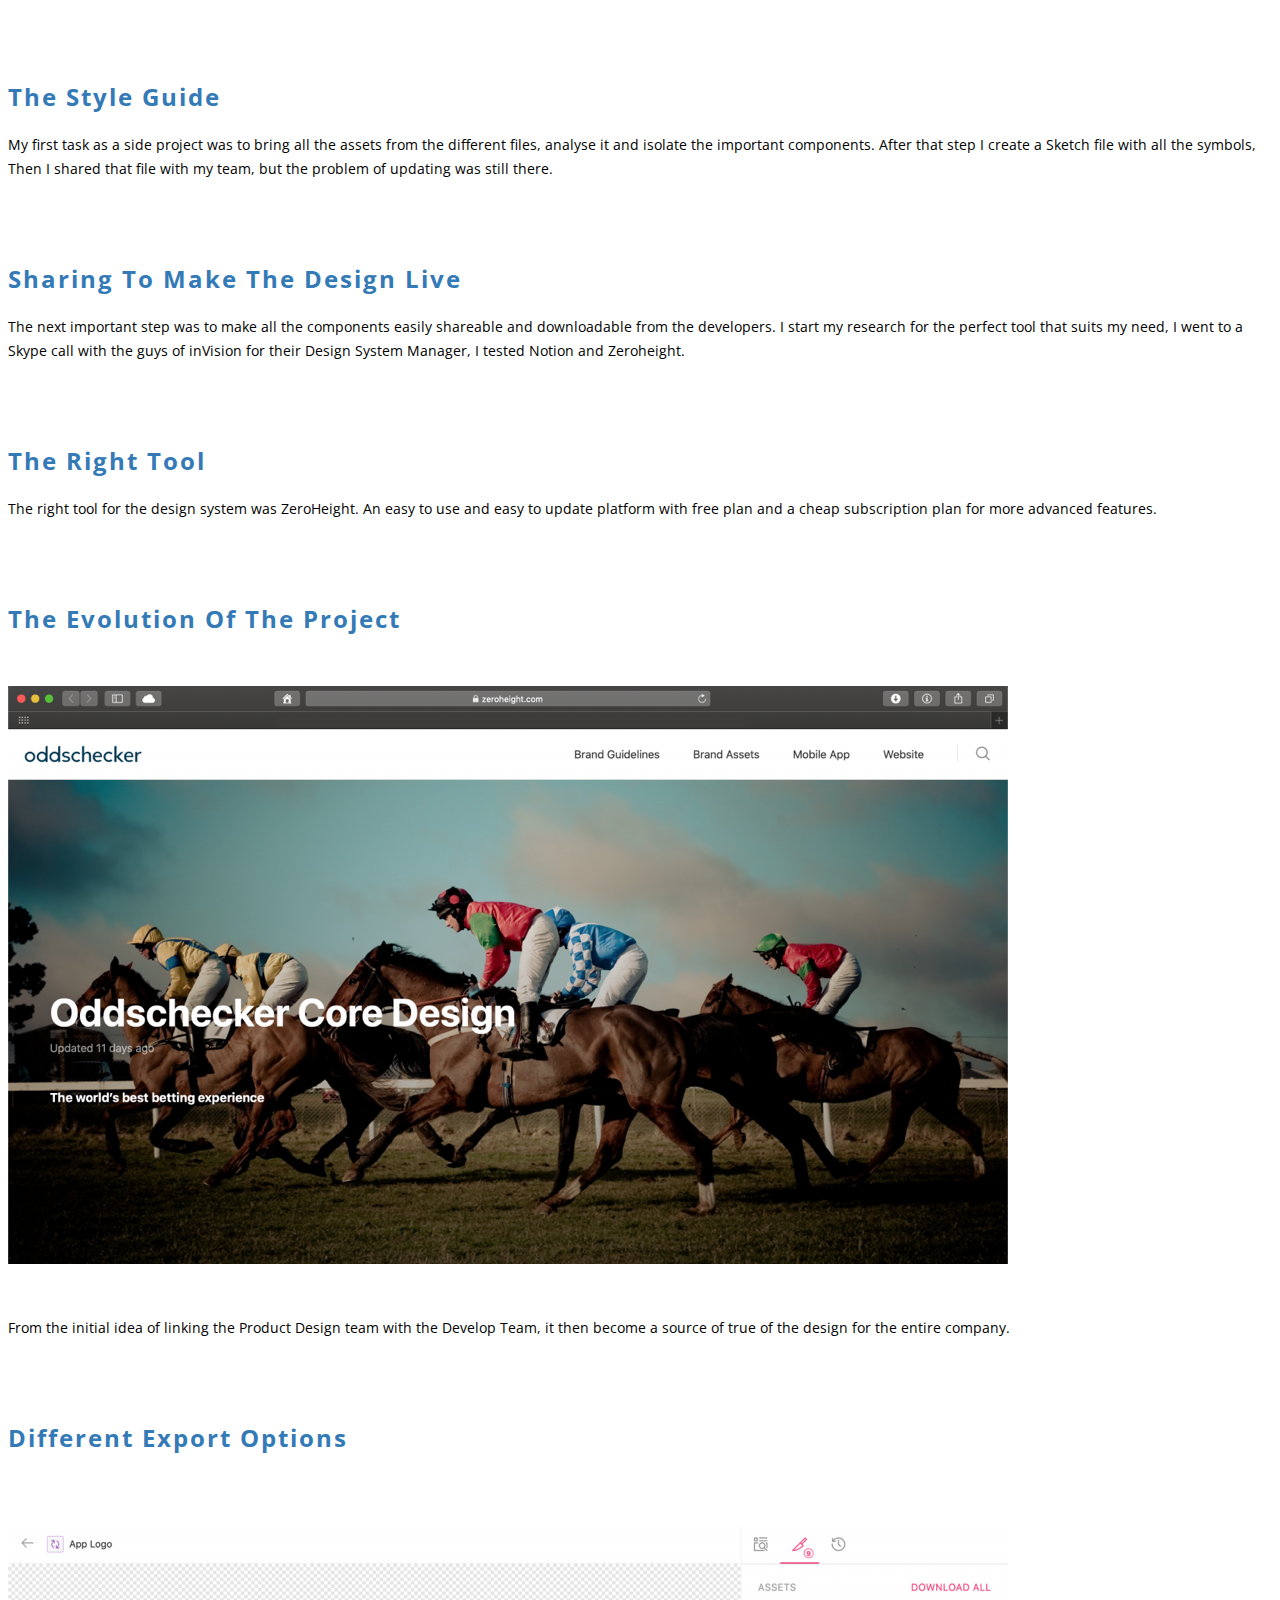
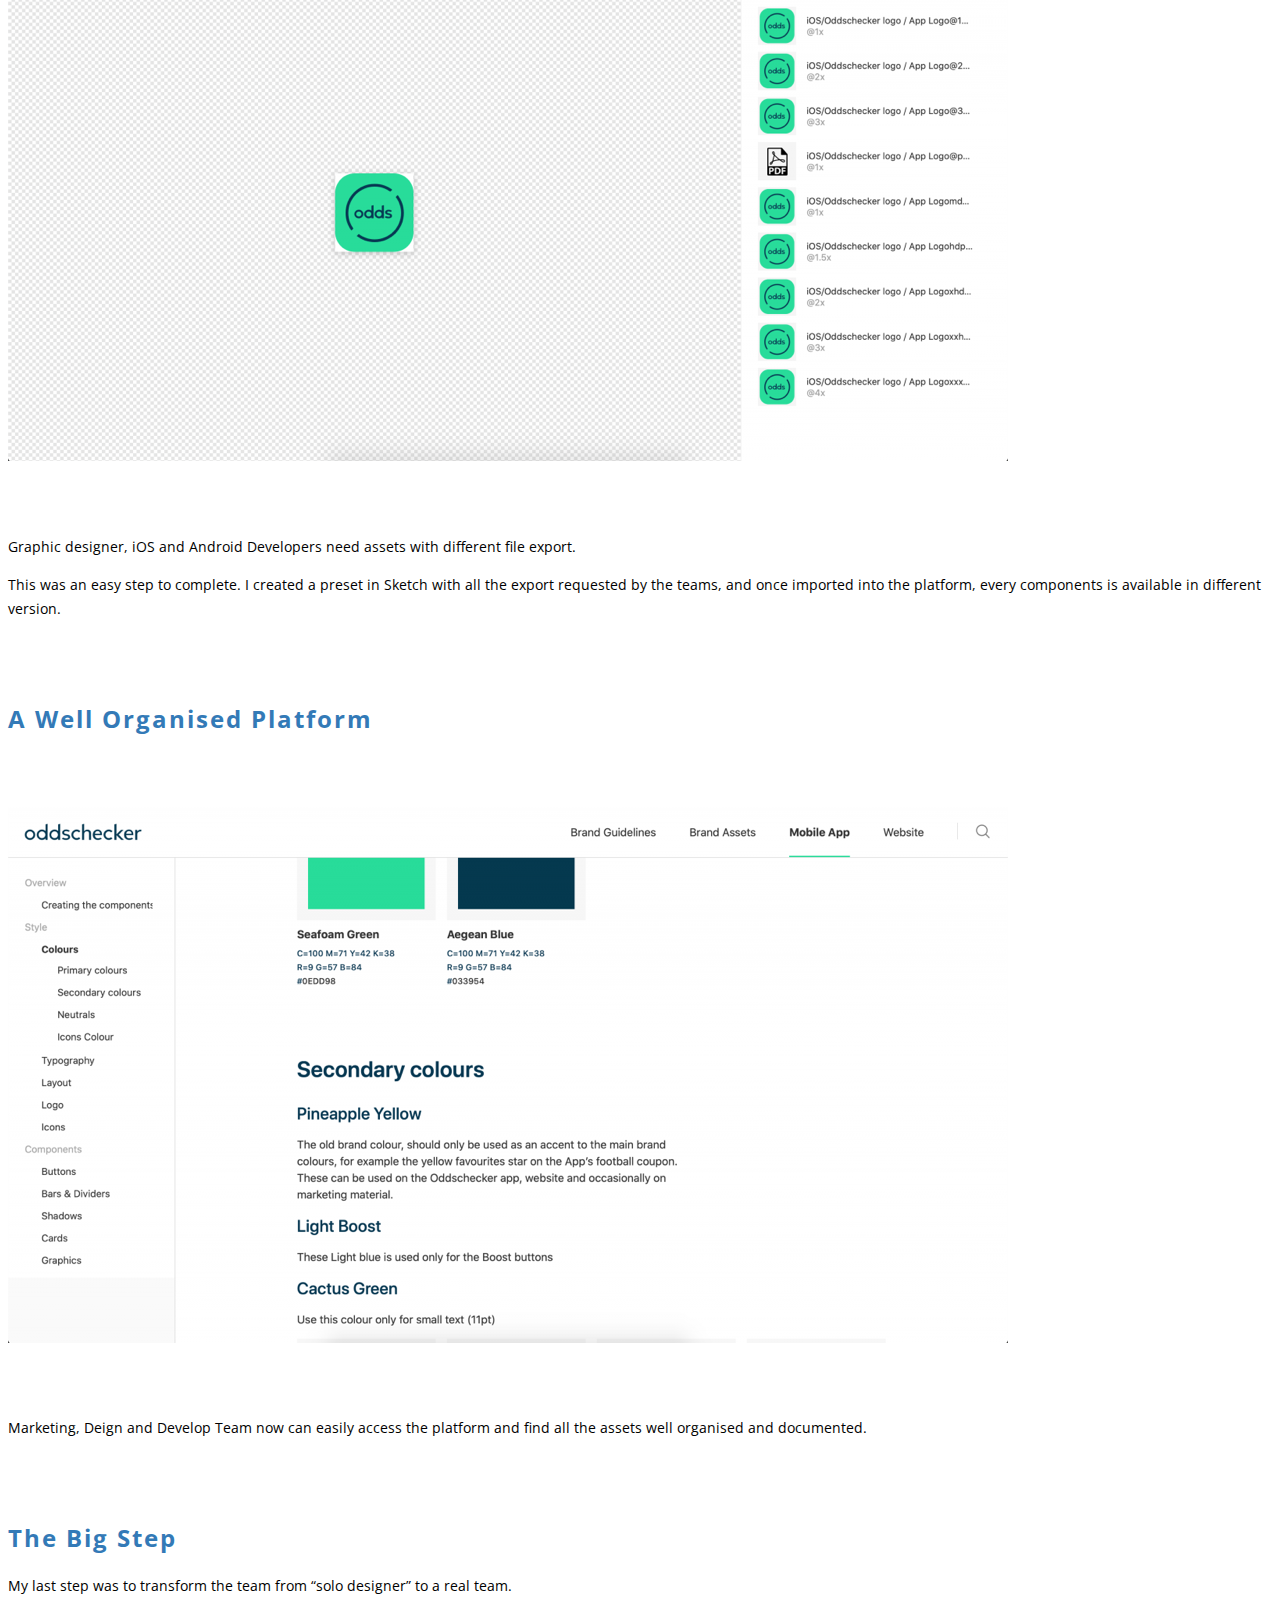
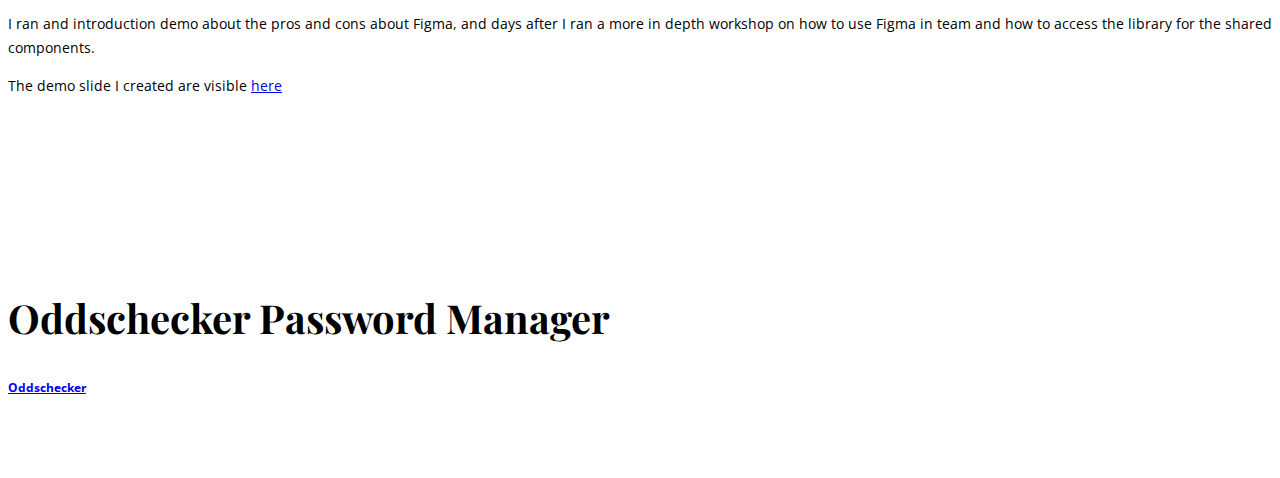
==== commit 55d7b2ab: "Update form with Formspree and social icons with links" ====
--- a/index.html
+++ b/index.html
@@ -255,7 +255,7 @@
 
                                 <!-- single work -->
                                 <div class="col-md-4 col-sm-6 user-experience">
-                                    <a id="demo02" href="#demo02" class="portfolio_item">
+                                    <a id="demo02" href="#animatedModal" class="portfolio_item">
                                         <img src="img/portfolio/03.jpg" alt="image" class="img-responsive"/>
                                         <div class="portfolio_item_hover">
                                             <div class="portfolio-border clearfix">
@@ -409,27 +409,28 @@
                     <h3>Email</h3>
                     <p>ermannofissore@gmail.com
                     </p>
+                    
 
                     <h3>Social Network</h3>
 
                     <ul class="social">
                         <li>
-                            <a href="#">
-                                <i class="ion-social-facebook"></i>
+                            <a href="https://github.com/Ermesss">
+                                <i class="ion-social-github"></i>
                             </a>
                         </li>
                         <li>
-                            <a href="#">
+                            <a href="https://twitter.com/sir_oktomat">
                                 <i class="ion-social-twitter"></i>
                             </a>
                         </li>
                         <li>
-                            <a href="#">
-                                <i class="ion-social-instagram"></i>
+                            <a href="https://www.linkedin.com/in/ermanno-fissore-a1757b62/">
+                                <i class="ion-social-linkedin"></i>
                             </a>
                         </li>
                         <li>
-                            <a href="#">
+                            <a href="https://dribbble.com/Ermanno">
                                 <i class="ion-social-dribbble"></i>
                             </a>
                         </li>
@@ -438,40 +439,34 @@
                     <div class="h-50"></div>
                 </div>
                 <div class="col-md-8" data-aos="fade-up">
+
+                 <!-- FORMSPRESS DA STILARE START-->   
                     <form
-                        class="contact-bg"
+                    action="https://formspree.io/mqkdrzwq"
+                    class="contact-bg"
                         id="contact-form"
                         name="contact"
                         method="post"
                         novalidate="novalidate">
-                        <input type="text" name="name" class="form-control" placeholder="Your Name"/>
-                        <input
-                            type="email"
-                            name="email"
-                            class="form-control"
-                            placeholder="Your E-mail"/>
-                        <input
-                            type="text"
-                            name="phone"
-                            class="form-control"
-                            placeholder="Phone Number"/>
-                        <textarea
-                            name="message"
-                            class="form-control"
-                            placeholder="Your Message"
-                            style="height:120px"></textarea>
-                        <button id="submit" type="submit" name="submit" class="btn btn-glance">Send</button>
-                        <div id="success">
-                            <p class="green textcenter">
-                                Your message was sent successfully! I will be in touch as soon as I can.
-                            </p>
-                        </div>
-                        <div id="error">
-                            <p>
-                                Something went wrong, try refreshing and submitting the form again.
-                            </p>
-                        </div>
-                    </form>
+                  
+                    <label>
+                      Your name:
+                      <input type="text" name="name" class="form-control" placeholder="Your Name"/>
+                    </label>
+                    <label>
+                      Your email:
+                      <input type="text" name="_replyto" class="form-control" placeholder="Your Email"/>
+                    </label>
+                    <label>
+                      Your message:
+                      <textarea name="message" class="form-control" placeholder="Your Message"></textarea>
+                    </label>
+                  
+                    <!-- your other form fields go here -->
+                    <button id="submit" type="submit" class="btn btn-glance">Send</button>
+                  </form>
+                  <!-- FORMSPRESS DA STILARE END -->   
+
                 </div>
             </div>
         </div>
@@ -586,6 +581,28 @@
                 </div>
             </div>
 
+            <!--DEMO02-->
+            <div id="PManimatedModal" class="popup-modal">
+                <!--THIS IS IMPORTANT! to close the modal, the class name has to match the name
+                given on the ID -->
+
+                <!--Oddschecker Password Manager-->
+                <div id="btn-close-modal" class="close-PManimatedModal close-popup-modal">
+                    <i class="ion-close-round"></i>
+                </div>
+                <div class="clearfix"></div>
+                <div class="modal-content portfolio-subtitle">
+                    <div class="container">
+                        <div class="portfolio-padding">
+                            <div class="col-md-8 col-md-offset-2">
+                                <h2>Oddschecker Password Manager</h2>
+                                <h5>
+                                    <a target="blank" href="https://www.oddschecker.com">Oddschecker</a>
+                                </h5>
+                            </div>
+                        </div>
+                    </div>
+
                     <!-- jQuery -->
                     <script src="js/jquery.js"></script>
                     <!-- plugins -->
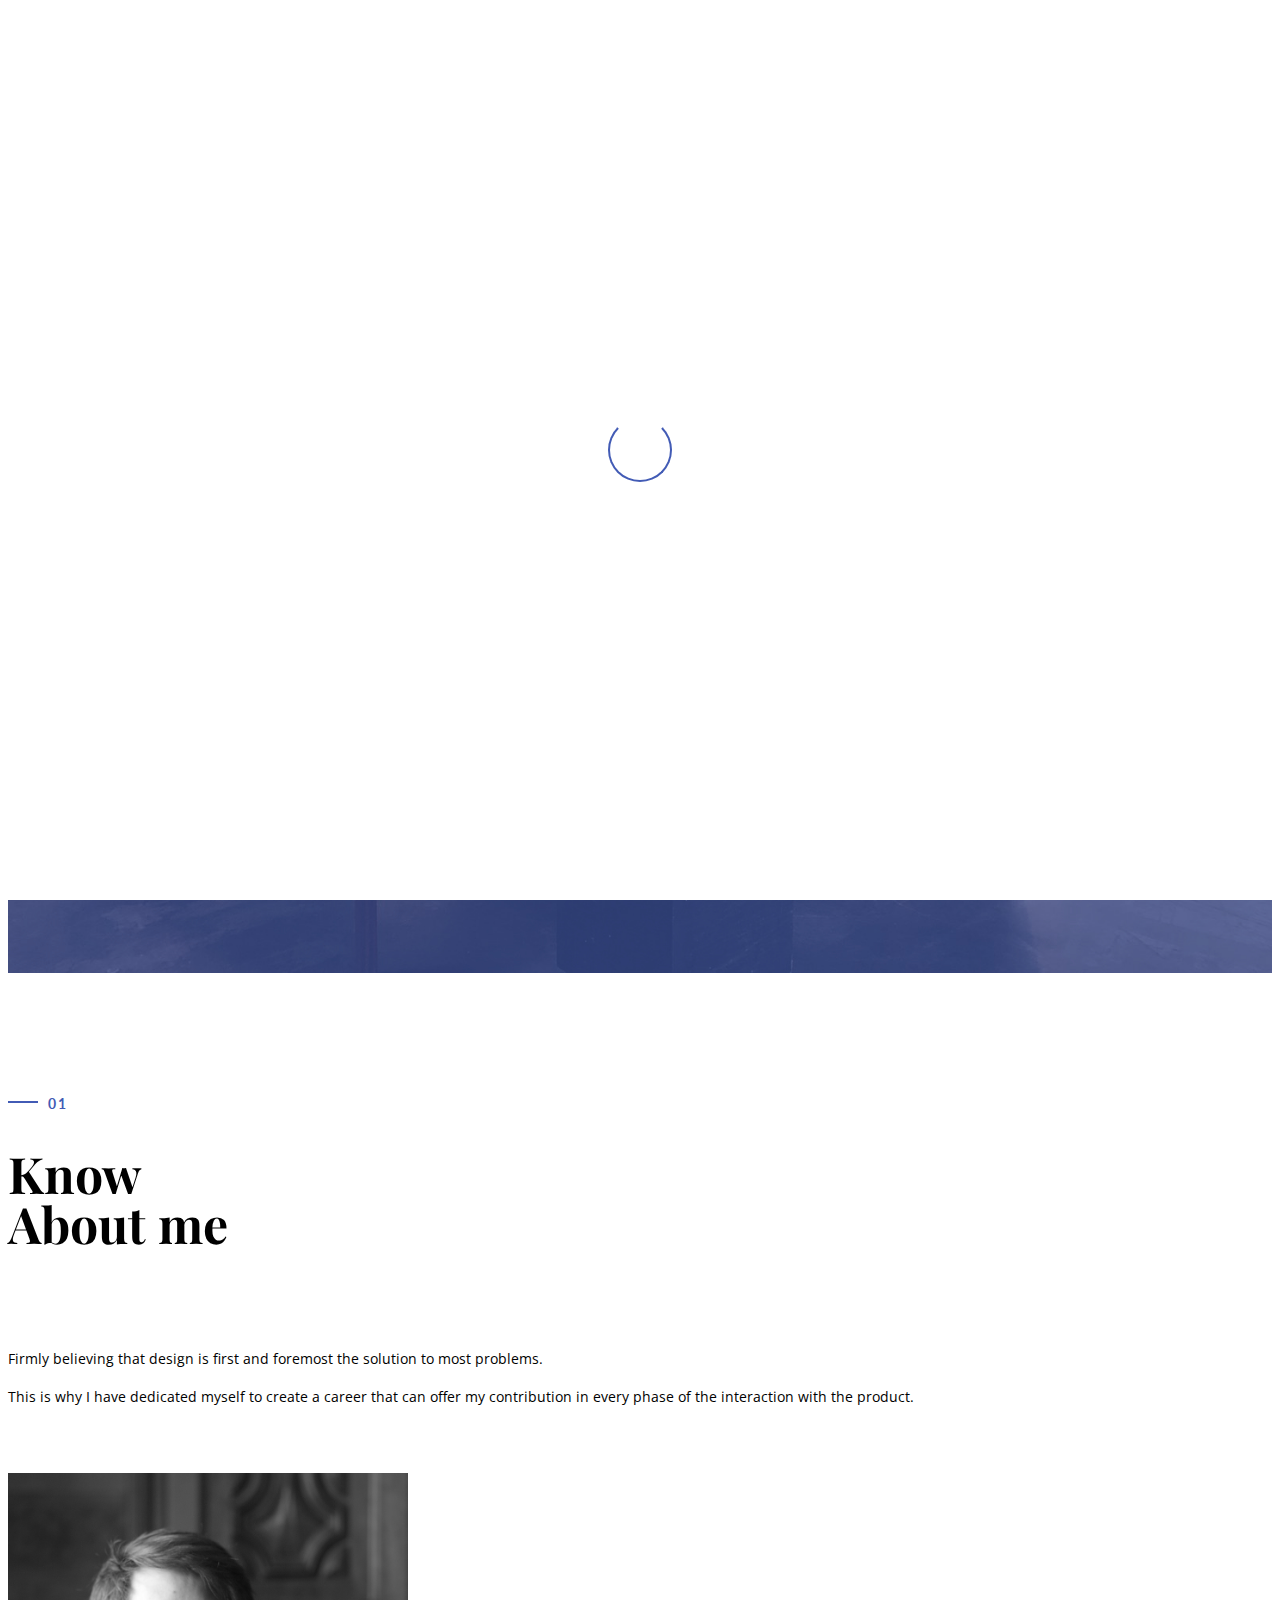
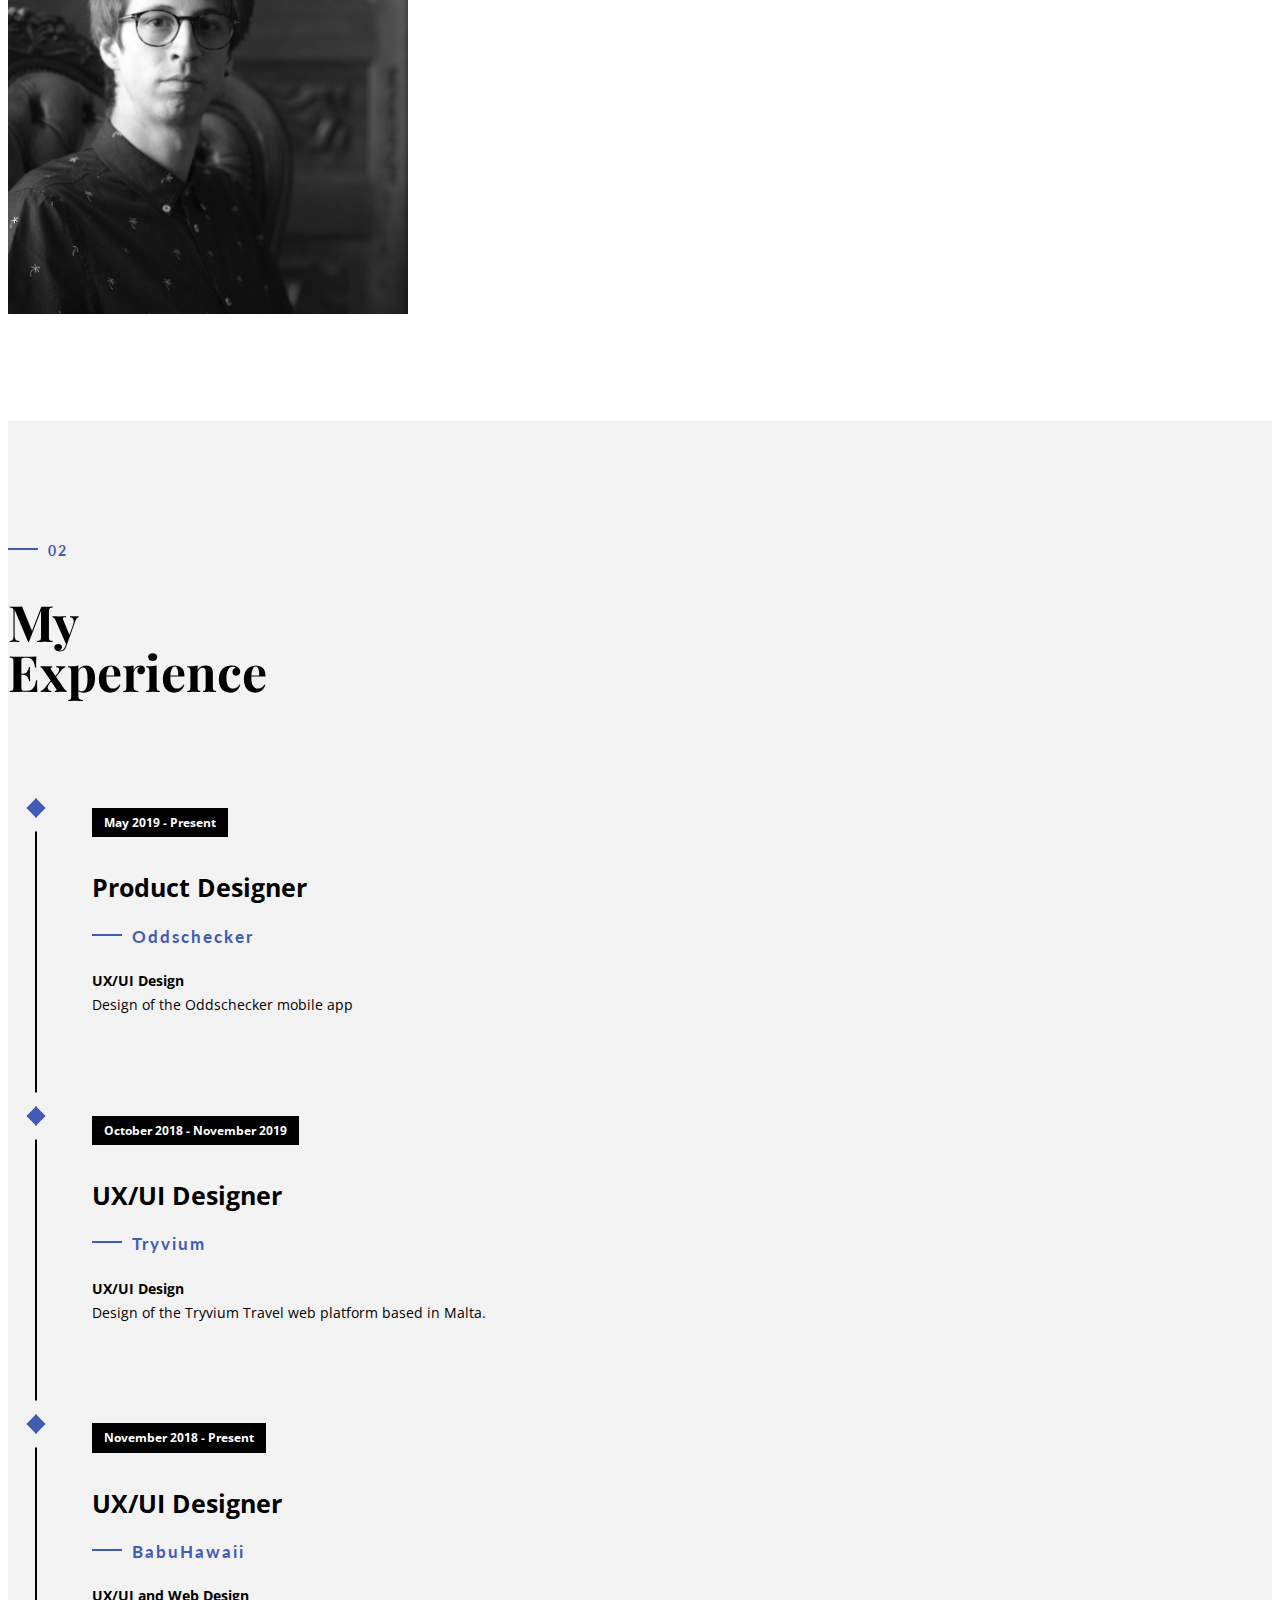
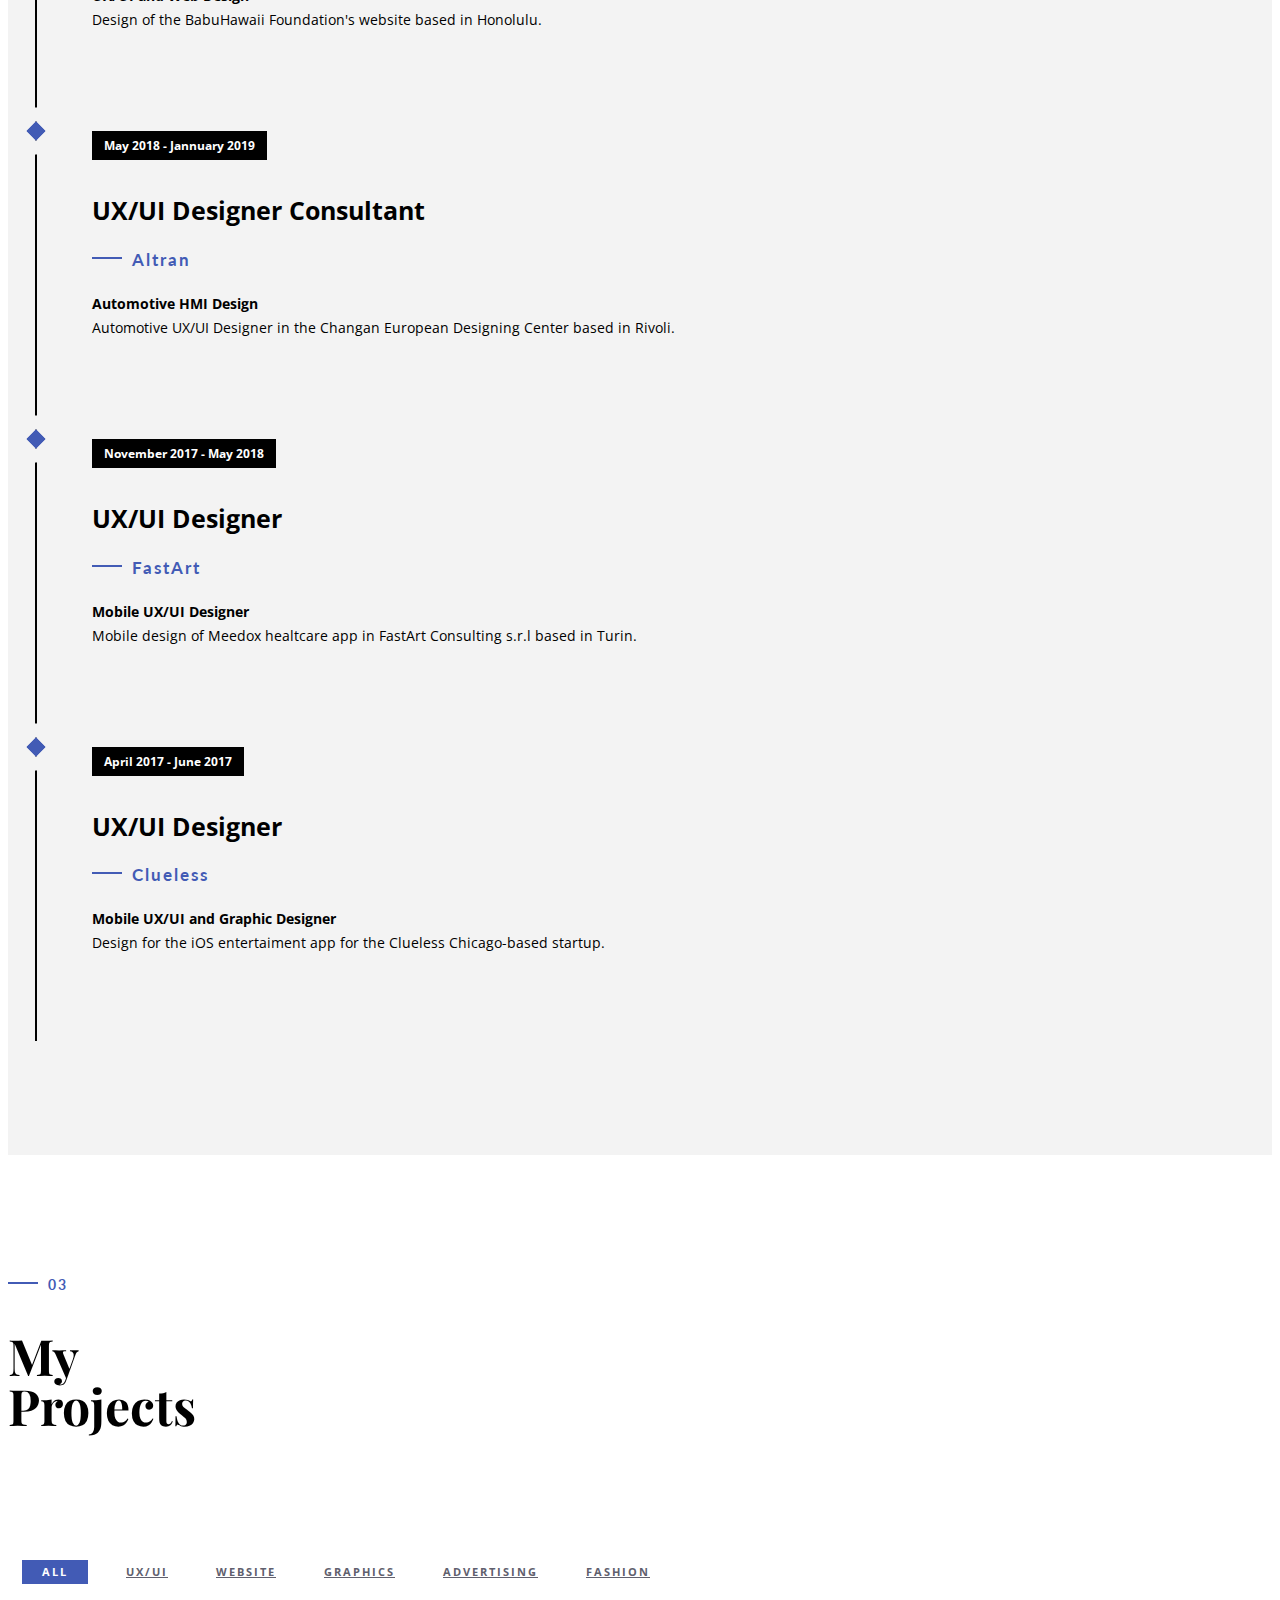
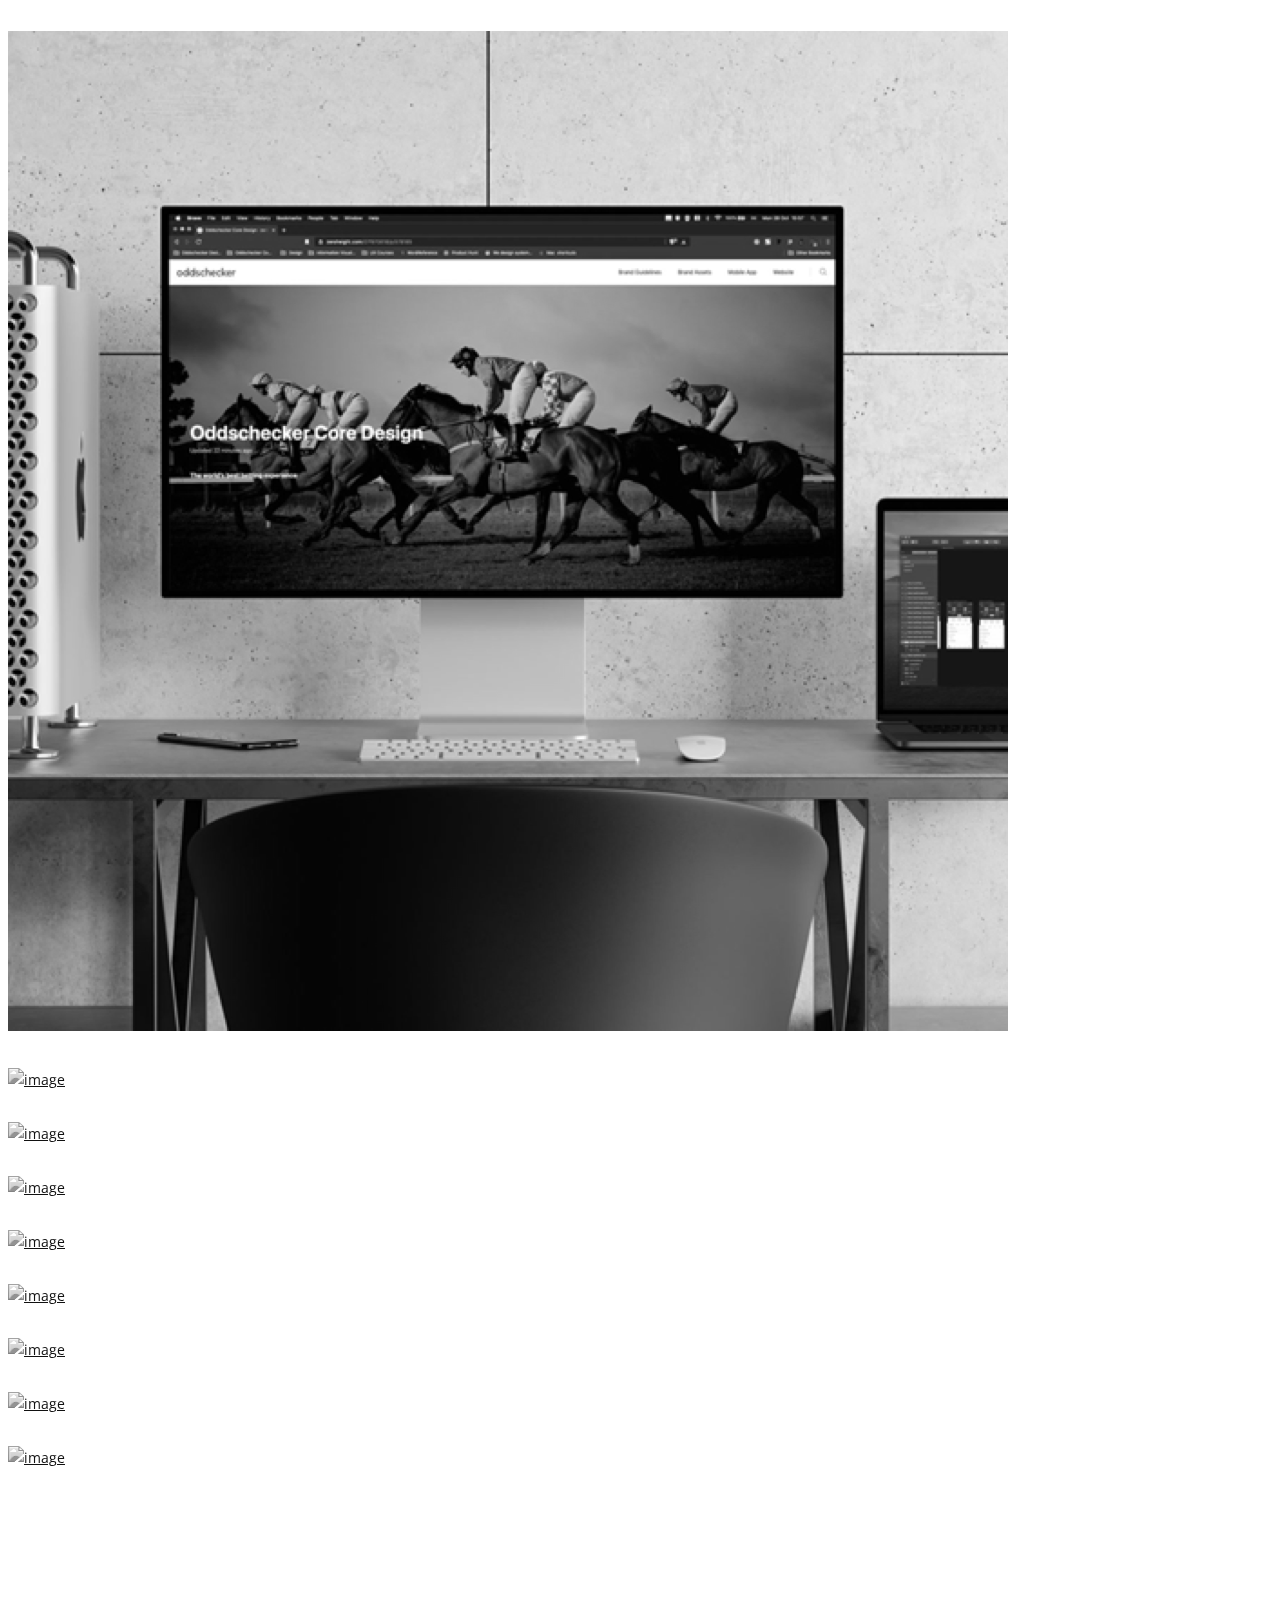
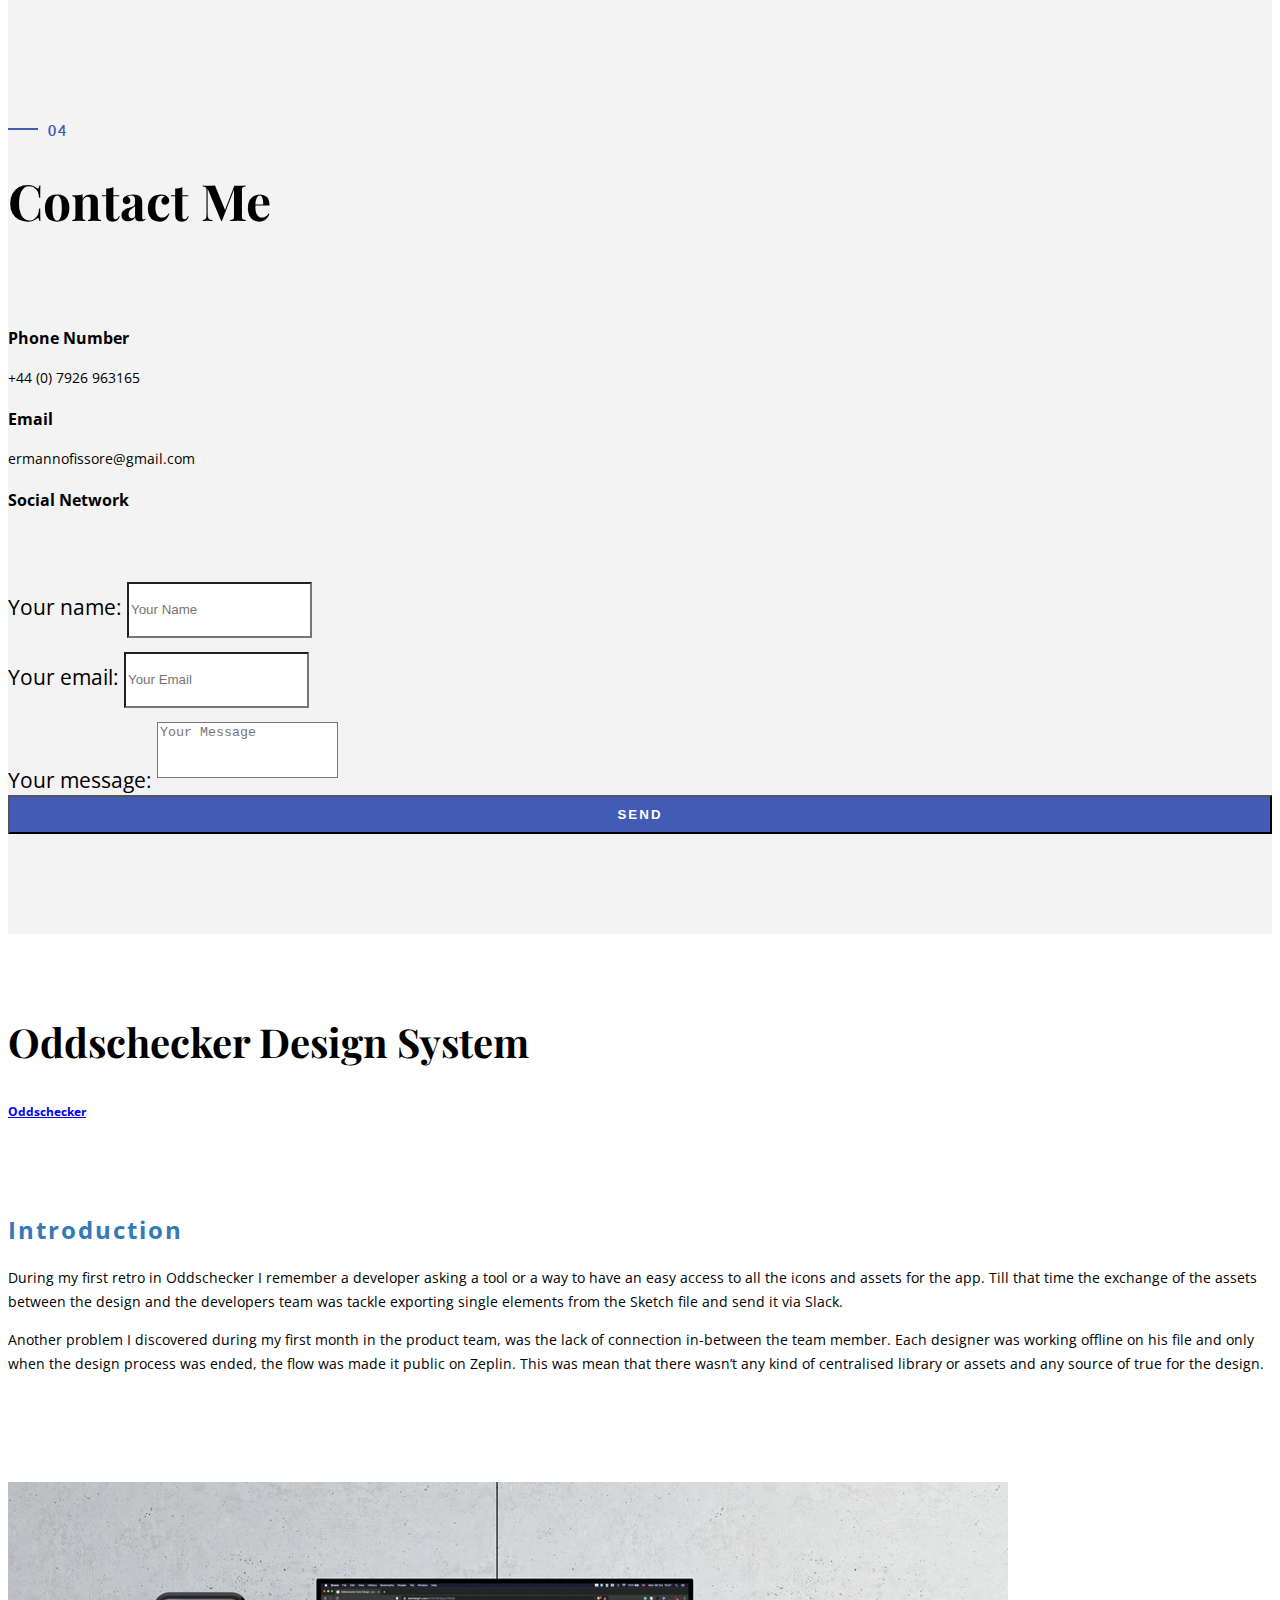
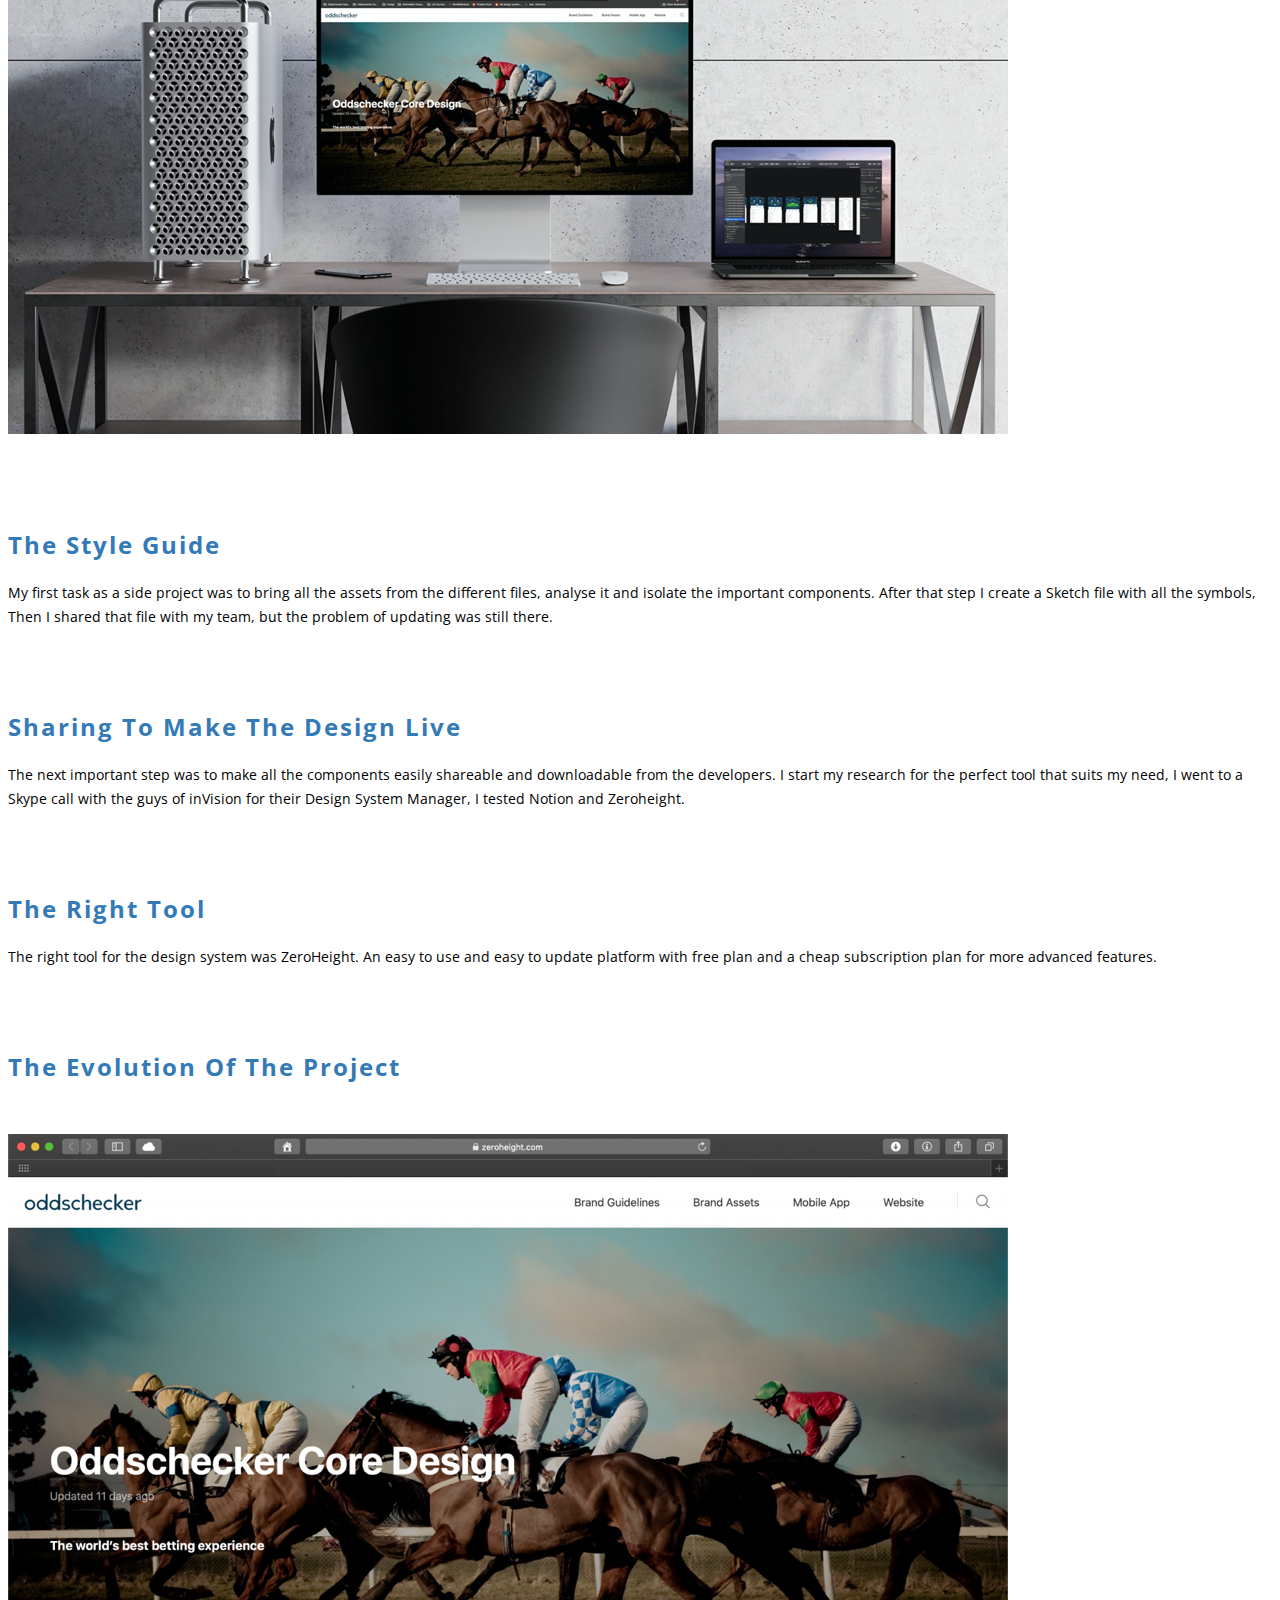
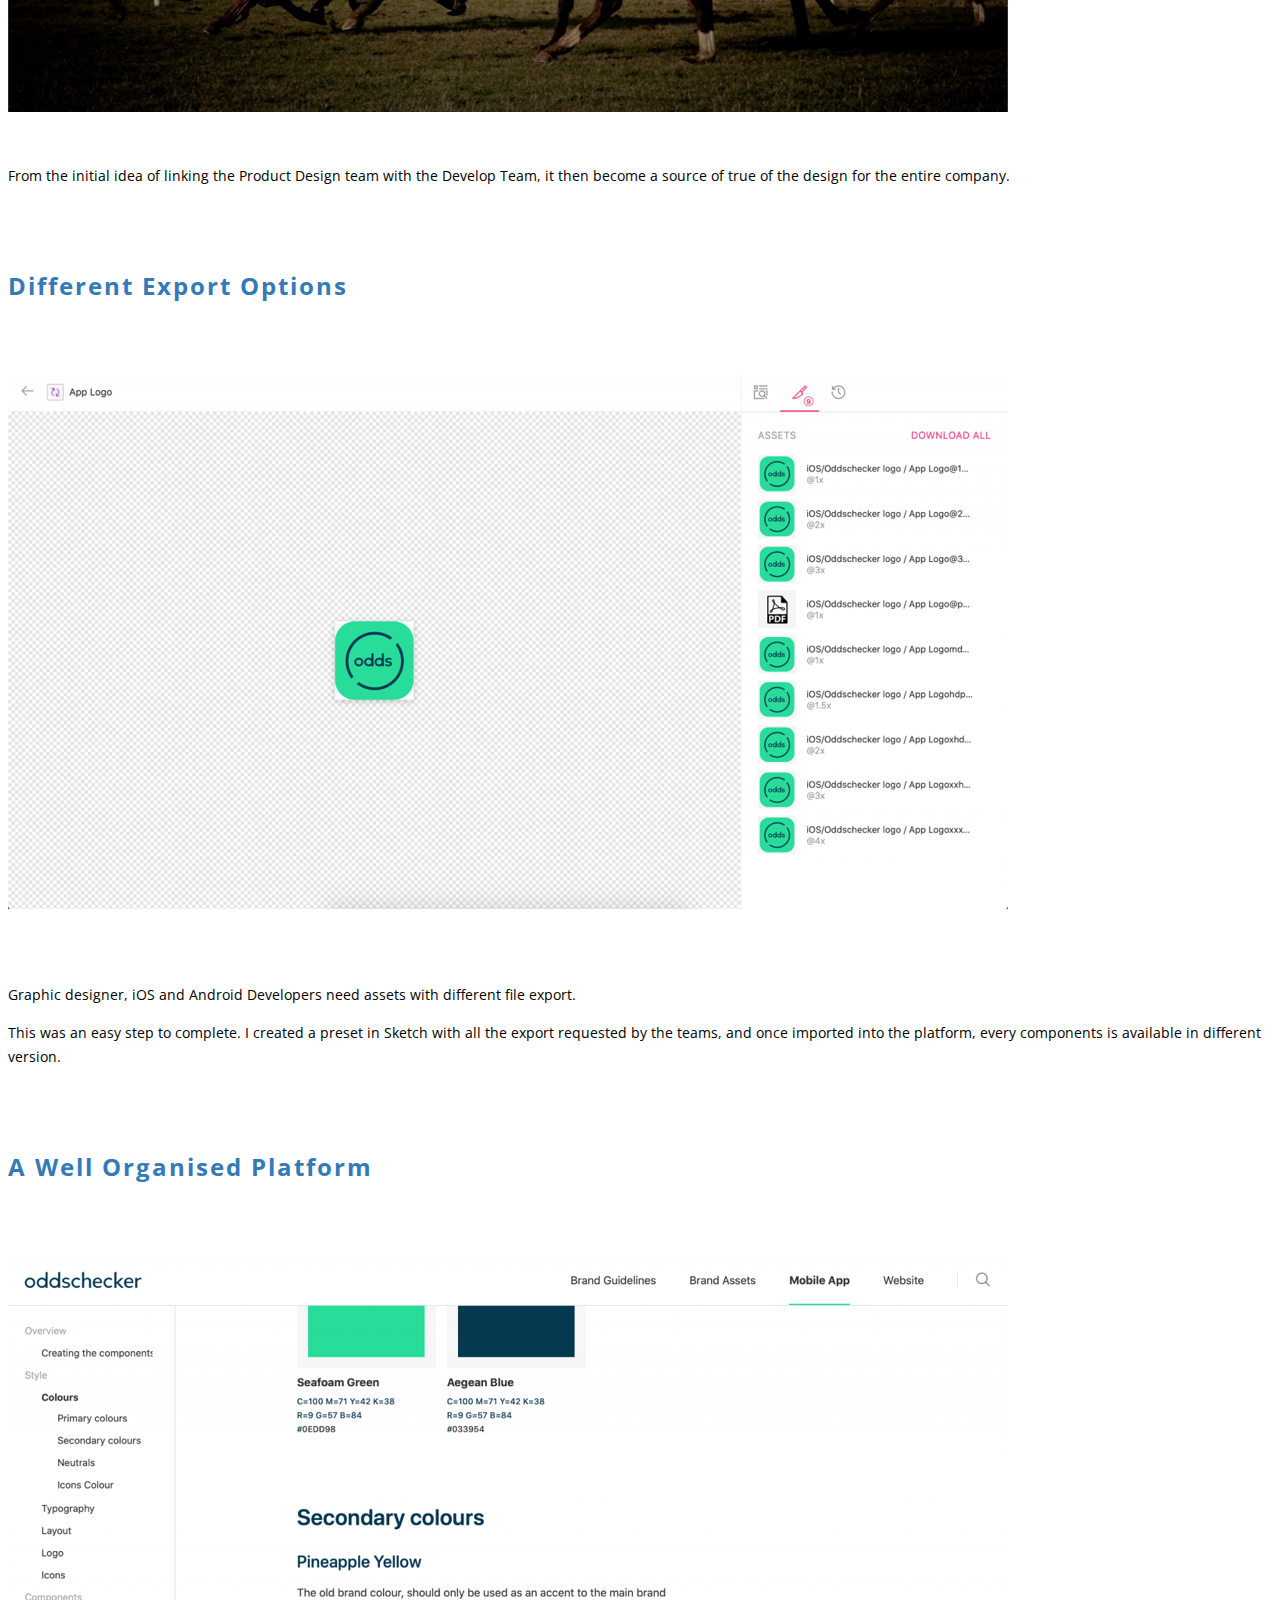
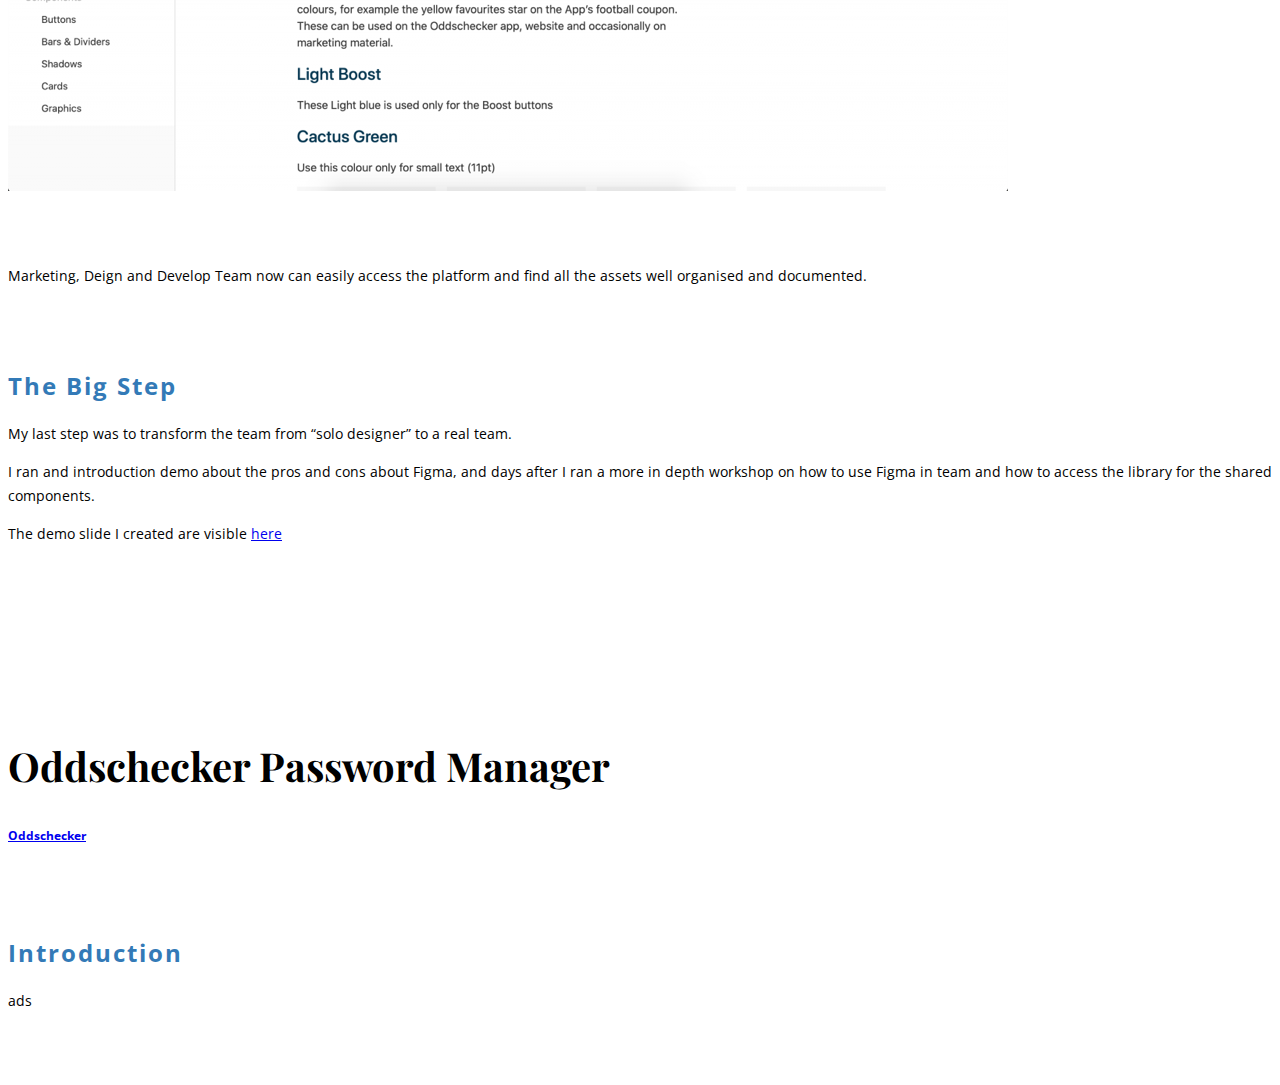
==== commit 687bbfe6: "Merge pull request #3 from saniales/patch-2" ====
--- a/index.html
+++ b/index.html
@@ -1,619 +1,598 @@
 <!DOCTYPE html>
 <html lang="en">
 
-    <head>
-        <meta charset="utf-8">
-        <meta http-equiv="X-UA-Compatible" content="IE=edge">
-        <meta name="viewport" content="width=device-width, initial-scale=1">
-        <title>Resume</title>
-        <link rel="icon" href="img/favicon.ico" type="image/x-icon">
-        <!-- Bootstrap -->
-        <link href="css/bootstrap.min.css" rel="stylesheet">
-        <link href="ionicons/css/ionicons.min.css" rel="stylesheet">
-        <link href="css/animate.min.css" rel="stylesheet">
-        <link href="css/aos.css" rel="stylesheet">
-        <!-- main style -->
-        <link href="css/style.css" rel="stylesheet">
-        <!-- HTML5 shim and Respond.js for IE8 support of HTML5 elements and media
+<head>
+    <meta charset="utf-8">
+    <meta http-equiv="X-UA-Compatible" content="IE=edge">
+    <meta name="viewport" content="width=device-width, initial-scale=1">
+    <title>Resume</title>
+    <link rel="icon" href="img/favicon.ico" type="image/x-icon">
+    <!-- Bootstrap -->
+    <link href="css/bootstrap.min.css" rel="stylesheet">
+    <link href="ionicons/css/ionicons.min.css" rel="stylesheet">
+    <link href="css/animate.min.css" rel="stylesheet">
+    <link href="css/aos.css" rel="stylesheet">
+    <!-- main style -->
+    <link href="css/style.css" rel="stylesheet">
+    <!-- HTML5 shim and Respond.js for IE8 support of HTML5 elements and media
         queries -->
-        <!-- WARNING: Respond.js doesn't work if you view the page via file:// -->
-        <!--[if lt IE 9]> <script
+    <!-- WARNING: Respond.js doesn't work if you view the page via file:// -->
+    <!--[if lt IE 9]> <script
         src="https://oss.maxcdn.com/html5shiv/3.7.3/html5shiv.min.js"></script> <script
         src="https://oss.maxcdn.com/respond/1.4.2/respond.min.js"></script> <![endif]-->
-    </head>
-
-    <body>
-
-        <!-- Preloader -->
-        <div id="preloader">
-            <div id="status">
-
-                <div
-                    class="preloader"
-                    aria-busy="true"
-                    aria-label="Loading, please wait."
-                    role="progressbar"></div>
-
-            </div>
-        </div>
-        <!-- ./Preloader -->
-
-        <!-- header -->
-        <header class="navbar-fixed-top">
-            <nav>
-                <ul>
+</head>
+
+<body>
+
+    <!-- Preloader -->
+    <div id="preloader">
+        <div id="status">
+
+            <div class="preloader" aria-busy="true" aria-label="Loading, please wait." role="progressbar"></div>
+
+        </div>
+    </div>
+    <!-- ./Preloader -->
+
+    <!-- header -->
+    <header class="navbar-fixed-top">
+        <nav>
+            <ul>
+                <li>
+                    <a href="#about">About</a>
+                </li>
+                <li>
+                    <a href="#experience">experience</a>
+                </li>
+                <li>
+                    <a href="#projects">projects</a>
+                </li>
+                <li>
+                    <a href="#contact">contact</a>
+                </li>
+            </ul>
+        </nav>
+    </header>
+    <!-- ./header -->
+
+    <!-- home -->
+    <div class="section" id="home" data-stellar-background-ratio="0.5">
+        <div class="container">
+            <div class="disply-table">
+                <div class="table-cell" data-aos="fade-up" data-aos-delay="0">
+                    <h4 class="hero">Ermanno Fissore</h4>
+                    <h1 class="hero-text">Ux &<br />
+                        Ui Designer</h1>
+                </div>
+            </div>
+        </div>
+    </div>
+    <!-- ./home -->
+
+    <!-- about -->
+    <div class="section" id="about">
+        <div class="container">
+            <div class="col-md-6" data-aos="fade-up">
+                <h4>01</h4>
+                <h1 class="size-50">Know
+                    <br />
+                    About me</h1>
+                <div class="h-50"></div>
+                <p>Firmly believing that design is first and foremost the solution to most
+                    problems.</p>
+                <p>This is why I have dedicated myself to create a career that can offer my
+                    contribution in every phase of the interaction with the product.</p>
+
+                <div class="h-50"></div>
+            </div>
+            <div class="col-md-6 about-img-div">
+                <div class="about-border text-right" data-aos="fade-up" data-aos-delay=".5"></div>
+                <img src="img/profile.JPG" width="400" class="img-responsive" alt="" data-aos="fade-right"
+                    data-aos-delay="0" />
+            </div>
+        </div>
+    </div>
+    <!-- ./about -->
+
+    <!-- experience -->
+    <div class="section" id="experience">
+        <div class="container">
+            <div class="col-md-12">
+                <h4>02</h4>
+                <h1 class="size-50">My
+                    <br />
+                    Experience</h1>
+                <div class="h-50"></div>
+            </div>
+            <div class="col-md-12">
+                <ul class="timeline">
+                    <li class="timeline-event" data-aos="fade-up">
+                        <label class="timeline-event-icon"></label>
+                        <div class="timeline-event-copy">
+                            <p class="timeline-event-thumbnail">May 2019 - Present</p>
+                            <h3>Product Designer</h3>
+                            <h4>Oddschecker</h4>
+                            <p>
+                                <strong>UX/UI Design</strong>
+                                <br>Design of the Oddschecker mobile app</p>
+                        </div>
+                    </li>
+                    <li class="timeline-event" data-aos="fade-up" data-aos-delay=".2">
+                        <label class="timeline-event-icon"></label>
+                        <div class="timeline-event-copy">
+                            <p class="timeline-event-thumbnail">October 2018 - November 2019</p>
+                            <h3>UX/UI Designer</h3>
+                            <h4>Tryvium</h4>
+                            <p>
+                                <strong>UX/UI Design</strong>
+                                <br>Design of the Tryvium Travel web platform based in Malta.</p>
+                        </div>
+                    </li>
+                    <li class="timeline-event" data-aos="fade-up" data-aos-delay=".4">
+                        <label class="timeline-event-icon"></label>
+                        <div class="timeline-event-copy">
+                            <p class="timeline-event-thumbnail">November 2018 - Present</p>
+                            <h3>UX/UI Designer</h3>
+                            <h4>BabuHawaii</h4>
+                            <p>
+                                <strong>UX/UI and Web Design</strong>
+                                <br>Design of the BabuHawaii Foundation's website based in Honolulu.</p>
+                        </div>
+                    </li>
+                    <li class="timeline-event" data-aos="fade-up" data-aos-delay=".6">
+                        <label class="timeline-event-icon"></label>
+                        <div class="timeline-event-copy">
+                            <p class="timeline-event-thumbnail">May 2018 - Jannuary 2019</p>
+                            <h3>UX/UI Designer Consultant</h3>
+                            <h4>Altran</h4>
+                            <p>
+                                <strong>Automotive HMI Design</strong>
+                                <br>Automotive UX/UI Designer in the Changan European Designing Center based in
+                                Rivoli.</p>
+                        </div>
+                    </li>
+                    <li class="timeline-event" data-aos="fade-up" data-aos-delay=".8">
+                        <label class="timeline-event-icon"></label>
+                        <div class="timeline-event-copy">
+                            <p class="timeline-event-thumbnail">November 2017 - May 2018</p>
+                            <h3>UX/UI Designer</h3>
+                            <h4>FastArt</h4>
+                            <p>
+                                <strong>Mobile UX/UI Designer</strong>
+                                <br>
+                                Mobile design of Meedox healtcare app in FastArt Consulting s.r.l based in
+                                Turin.</p>
+                        </div>
+                    </li>
+                    <li class="timeline-event" data-aos="fade-up" data-aos-delay=".10">
+                        <label class="timeline-event-icon"></label>
+                        <div class="timeline-event-copy">
+                            <p class="timeline-event-thumbnail">April 2017 - June 2017</p>
+                            <h3>UX/UI Designer</h3>
+                            <h4>Clueless</h4>
+                            <p>
+                                <strong>Mobile UX/UI and Graphic Designer</strong>
+                                <br>Design for the iOS entertaiment app for the Clueless Chicago-based startup.</p>
+                        </div>
+                    </li>
+                </ul>
+            </div>
+        </div>
+    </div>
+    <!-- ./experience -->
+
+    <!-- projects -->
+    <div class="section" id="projects">
+        <div class="container">
+            <div class="col-md-12">
+                <h4>03</h4>
+                <h1 class="size-50">My
+                    <br />
+                    Projects</h1>
+            </div>
+            <!-- main container -->
+            <div class="main-container portfolio-inner clearfix">
+                <!-- portfolio div -->
+                <div class="portfolio-div">
+                    <div class="portfolio">
+                        <!-- portfolio_filter -->
+                        <div class="categories-grid wow fadeInLeft">
+                            <nav class="categories">
+                                <ul class="portfolio_filter">
+                                    <li>
+                                        <a href="" class="active" data-filter="*">All</a>
+                                    </li>
+                                    <li>
+                                        <a href="" data-filter=".user-experience">UX/UI</a>
+                                    </li>
+                                    <li>
+                                        <a href="" data-filter=".website">Website</a>
+                                    </li>
+                                    <li>
+                                        <a href="" data-filter=".graphics">Graphics</a>
+                                    </li>
+                                    <li>
+                                        <a href="" data-filter=".ads">Advertising</a>
+                                    </li>
+                                    <li>
+                                        <a href="" data-filter=".fashion">Fashion</a>
+                                    </li>
+                                </ul>
+                            </nav>
+                        </div>
+                        <!-- portfolio_filter -->
+
+                        <!-- portfolio_container -->
+                        <div class="no-padding portfolio_container clearfix" data-aos="fade-up">
+                            <!-- single work -->
+                            <div class="col-md-4 col-sm-6 user-experience">
+                                <a id="demo01" href="#modal-01" class="portfolio_item">
+                                    <img src="img/oddschecker_design_system/Portfolio%20cover.png" alt="design system"
+                                        class="img-responsive" />
+                                    <div class="portfolio_item_hover">
+                                        <div class="portfolio-border clearfix">
+                                            <div class="item_info">
+                                                <span>Design System</span>
+                                                <em>UX/UI Internal Tool</em>
+                                            </div>
+                                        </div>
+                                    </div>
+                                </a>
+                            </div>
+                            <!-- end single work -->
+
+                            <!-- single work -->
+                            <div class="col-md-4 col-sm-6 user-experience">
+                                <a id="demo02" href="#modal-02" class="portfolio_item">
+                                    <img src="img/portfolio/03.jpg" alt="image" class="img-responsive" />
+                                    <div class="portfolio_item_hover">
+                                        <div class="portfolio-border clearfix">
+                                            <div class="item_info">
+                                                <span>Oddschecker Password Manager</span>
+                                                <em>
+                                                    Mobile UX/UI
+                                                </em>
+                                            </div>
+                                        </div>
+                                    </div>
+                                </a>
+                            </div>
+                            <!-- end single work -->
+
+                            <!-- single work -->
+                            <div class="col-md-4 col-sm-6 photography">
+                                <a id="demo03" href="#modal-03" class="portfolio_item">
+                                    <img src="img/portfolio/02.jpg" alt="image" class="img-responsive" />
+                                    <div class="portfolio_item_hover">
+                                        <div class="portfolio-border clearfix">
+                                            <div class="item_info">
+                                                <span>Photorealistic smartwatch</span>
+                                                <em>Photography</em>
+                                            </div>
+                                        </div>
+                                    </div>
+                                </a>
+                            </div>
+                            <!-- end single work -->
+
+                            <!-- single work -->
+                            <div class="col-md-4 col-sm-6 fashion ads">
+                                <a id="demo04" href="#modal-04" class="portfolio_item">
+                                    <img src="img/portfolio/04.jpg" alt="image" class="img-responsive" />
+                                    <div class="portfolio_item_hover">
+                                        <div class="portfolio-border clearfix">
+                                            <div class="item_info">
+                                                <span>Held by hands</span>
+                                                <em>Fashion / Ads</em>
+                                            </div>
+                                        </div>
+                                    </div>
+                                </a>
+                            </div>
+                            <!-- end single work -->
+
+                            <!-- single work -->
+                            <div class="col-md-4 col-sm-6 graphics ads">
+                                <a id="demo05" href="#modal-05" class="portfolio_item">
+                                    <img src="img/portfolio/05.jpg" alt="image" class="img-responsive" />
+                                    <div class="portfolio_item_hover">
+                                        <div class="portfolio-border clearfix">
+                                            <div class="item_info">
+                                                <span>Mobile devices</span>
+                                                <em>Graphics / Ads</em>
+                                            </div>
+                                        </div>
+                                    </div>
+                                </a>
+                            </div>
+                            <!-- end single work -->
+
+                            <!-- single work -->
+                            <div class="col-md-4 col-sm-6 photography">
+                                <a id="demo06" href="#modal-06" class="portfolio_item">
+                                    <img src="img/portfolio/010.jpg" alt="image" class="img-responsive" />
+                                    <div class="portfolio_item_hover">
+                                        <div class="portfolio-border clearfix">
+                                            <div class="item_info">
+                                                <span>Photorealistic smartwatch</span>
+                                                <em>Photography</em>
+                                            </div>
+                                        </div>
+                                    </div>
+                                </a>
+                            </div>
+                            <!-- end single work -->
+
+                            <!-- single work -->
+                            <div class="col-md-4 col-sm-6 graphics ads">
+                                <a id="demo07" href="#modal-07" class="portfolio_item">
+                                    <img src="img/portfolio/06.jpg" alt="image" class="img-responsive" />
+                                    <div class="portfolio_item_hover">
+                                        <div class="portfolio-border clearfix">
+                                            <div class="item_info">
+                                                <span>Mobile devices</span>
+                                                <em>Graphics / Ads</em>
+                                            </div>
+                                        </div>
+                                    </div>
+                                </a>
+                            </div>
+                            <!-- end single work -->
+
+                            <!-- single work -->
+                            <div class="col-md-4 col-sm-6 graphics ads">
+                                <a id="demo08" href="#modal-08" class="portfolio_item">
+                                    <img src="img/portfolio/07.jpg" alt="image" class="img-responsive" />
+                                    <div class="portfolio_item_hover">
+                                        <div class="portfolio-border clearfix">
+                                            <div class="item_info">
+                                                <span>Mobile devices</span>
+                                                <em>Graphics / Ads</em>
+                                            </div>
+                                        </div>
+                                    </div>
+                                </a>
+                            </div>
+                            <!-- end single work -->
+
+                            <!-- single work -->
+                            <div class="col-md-4 col-sm-6 graphics ads">
+                                <a id="demo09" href="#modal-09" class="portfolio_item">
+                                    <img src="img/portfolio/08.jpg" alt="image" class="img-responsive" />
+                                    <div class="portfolio_item_hover">
+                                        <div class="portfolio-border clearfix">
+                                            <div class="item_info">
+                                                <span>Mobile devices</span>
+                                                <em>Graphics / Ads</em>
+                                            </div>
+                                        </div>
+                                    </div>
+                                </a>
+                            </div>
+                            <!-- end single work -->
+                        </div>
+                        <!-- end portfolio_container -->
+                    </div>
+                    <!-- portfolio -->
+                </div>
+                <!-- end portfolio div -->
+            </div>
+            <!-- end main container -->
+        </div>
+    </div>
+    <!-- ./projects -->
+
+    <!-- contact -->
+    <div class="section" id="contact">
+        <div class="container">
+            <div class="col-md-12">
+                <h4>04</h4>
+                <h1 class="size-50">Contact Me</h1>
+                <div class="h-50"></div>
+            </div>
+            <div class="col-md-4" data-aos="fade-up">
+
+                <h3>Phone Number</h3>
+                <p>+44 (0) 7926 963165‬</p>
+                <h3>Email</h3>
+                <p>ermannofissore@gmail.com
+                </p>
+
+
+                <h3>Social Network</h3>
+
+                <ul class="social">
                     <li>
-                        <a href="#about">About</a>
+                        <a target="blank" href="https://github.com/Ermesss">
+                            <i class="ion-social-github"></i>
+                        </a>
                     </li>
                     <li>
-                        <a href="#experience">experience</a>
+                        <a target="blank" href="https://twitter.com/sir_oktomat">
+                            <i class="ion-social-twitter"></i>
+                        </a>
                     </li>
                     <li>
-                        <a href="#projects">projects</a>
+                        <a target="blank" href="https://www.linkedin.com/in/ermanno-fissore-a1757b62/">
+                            <i class="ion-social-linkedin"></i>
+                        </a>
                     </li>
                     <li>
-                        <a href="#contact">contact</a>
+                        <a target="blank" href="https://dribbble.com/Ermanno">
+                            <i class="ion-social-dribbble"></i>
+                        </a>
                     </li>
                 </ul>
-            </nav>
-        </header>
-        <!-- ./header -->
-
-        <!-- home -->
-        <div class="section" id="home" data-stellar-background-ratio="0.5">
+                <div class="clearfix"></div>
+                <div class="h-50"></div>
+            </div>
+            <div class="col-md-8" data-aos="fade-up">
+
+                <!-- FORMSPRESS  START-->
+                <form action="https://formspree.io/mqkdrzwq" class="contact-bg" id="contact-form" name="contact"
+                    method="post" novalidate="novalidate">
+
+                    <label>
+                        Your name:
+                        <input type="text" name="name" class="form-control" placeholder="Your Name" />
+                    </label>
+                    <label>
+                        Your email:
+                        <input type="text" name="_replyto" class="form-control" placeholder="Your Email" />
+                    </label>
+                    <label>
+                        Your message:
+                        <textarea name="message" class="form-control" placeholder="Your Message"></textarea>
+                    </label>
+
+                    <!-- your other form fields go here -->
+                    <button id="submit" type="submit" class="btn btn-glance">Send</button>
+                </form>
+                <!-- FORMSPRESS  END -->
+
+            </div>
+        </div>
+    </div>
+    <!-- ./contact -->
+
+    <!--DEMO01-->
+    <div id="modal-01" class="popup-modal">
+        <!--THIS IS IMPORTANT! to close the modal, the class name has to match the name
+            given on the ID -->
+
+        <!--Oddschecker Design System-->
+        <div id="btn-close-modal" class="close-modal-01 close-popup-modal">
+            <i class="ion-close-round"></i>
+        </div>
+        <div class="clearfix"></div>
+        <div class="modal-content portfolio-subtitle">
             <div class="container">
-                <div class="disply-table">
-                    <div class="table-cell" data-aos="fade-up" data-aos-delay="0">
-                        <h4 class="hero">Ermanno Fissore</h4>
-                        <h1 class="hero-text">Ux &<br/>
-                            Ui Designer</h1>
+                <div class="portfolio-padding">
+                    <div class="col-md-8 col-md-offset-2">
+                        <h2>Oddschecker Design System</h2>
+                        <h5>
+                            <a target="blank" href="https://www.oddschecker.com">Oddschecker</a>
+                        </h5>
+                        <div class="h-50"></div>
+                        <h3>Introduction</h3>
+                        <p>During my first retro in Oddschecker I remember a developer asking a tool or
+                            a way to have an easy access to all the icons and assets for the app. Till that
+                            time the exchange of the assets between the design and the developers team was
+                            tackle exporting single elements from the Sketch file and send it via Slack.</p>
+                        <p>Another problem I discovered during my first month in the product team, was
+                            the lack of connection in-between the team member. Each designer was working
+                            offline on his file and only when the design process was ended, the flow was
+                            made it public on Zeplin. This was mean that there wasn’t any kind of
+                            centralised library or assets and any source of true for the design.</p>
+                        <br />
+                        <br />
+                        <img src="img/oddschecker_design_system/DS_cover.png" alt="cover image"
+                            class="img-responsive" />
+                        <br />
+                        <br />
+                        <h3>The Style Guide</h3>
+                        <p>
+                            My first task as a side project was to bring all the assets from the different
+                            files, analyse it and isolate the important components. After that step I create
+                            a Sketch file with all the symbols, Then I shared that file with my team, but
+                            the problem of updating was still there.</p>
+                        <br />
+                        <br />
+                        <h3>Sharing to make the design live</h3>
+                        <p>
+                            The next important step was to make all the components easily shareable and
+                            downloadable from the developers. I start my research for the perfect tool that
+                            suits my need, I went to a Skype call with the guys of inVision for their Design
+                            System Manager, I tested Notion and Zeroheight.</p>
+                        <br />
+                        <br />
+                        <h3>The right tool</h3>
+                        <p>The right tool for the design system was ZeroHeight. An easy to use and easy
+                            to update platform with free plan and a cheap subscription plan for more
+                            advanced features.
+                        </p>
+                        <br />
+                        <br />
+                        <h3>The evolution of the project</h3>
+                        <img src="img/oddschecker_design_system/DS_home.png" alt="Design System homepage"
+                            class="img-responsive" />
+                        <p>From the initial idea of linking the Product Design team with the Develop
+                            Team, it then become a source of true of the design for the entire company.</p>
+                        <br />
+                        <br />
+                        <h3>Different export options</h3>
+                        <img src="img/oddschecker_design_system/DS_logo.png" alt="design system export options"
+                            class="img-responsive" />
+                        <p>Graphic designer, iOS and Android Developers need assets with different file
+                            export.</p>
+                        <p>
+                            This was an easy step to complete. I created a preset in Sketch with all the
+                            export requested by the teams, and once imported into the platform, every
+                            components is available in different version.</p>
+                        <br />
+                        <br />
+                        <h3>A well organised platform</h3>
+                        <img src="img/oddschecker_design_system/DS_colours.png"
+                            alt="design system details of the documentations" class="img-responsive">
+                        <p>Marketing, Deign and Develop Team now can easily access the platform and find
+                            all the assets well organised and documented.</p>
+                        <br />
+                        <br />
+                        <h3>The Big Step</h3>
+                        <p>My last step was to transform the team from “solo designer” to a real team.</p>
+                        <p>I ran and introduction demo about the pros and cons about Figma, and days
+                            after I ran a more in depth workshop on how to use Figma in team and how to
+                            access the library for the shared components.</p>
+                        <p>The demo slide I created are visible
+                            <a target="blank"
+                                href="https://www.figma.com/file/KUWPRuKPKRYxiRSyai1V0I/Oddschecker-Design-Team-Communication-System?node-id=0%3A1">here</a>
+                        </p>
+                        <br />
+                        <br />
                     </div>
                 </div>
             </div>
         </div>
-        <!-- ./home -->
-
-        <!-- about -->
-        <div class="section" id="about">
+    </div>
+
+    <!--DEMO02-->
+    <div id="modal-02" class="popup-modal">
+        <!--THIS IS IMPORTANT! to close the modal, the class name has to match the name
+                given on the ID -->
+
+        <!--Oddschecker Password Manager-->
+        <div id="btn-close-modal" class="close-modal-02 close-popup-modal">
+            <i class="ion-close-round"></i>
+        </div>
+        <div class="clearfix"></div>
+        <div class="modal-content portfolio-subtitle">
             <div class="container">
-                <div class="col-md-6" data-aos="fade-up">
-                    <h4>01</h4>
-                    <h1 class="size-50">Know
-                        <br/>
-                        About me</h1>
-                    <div class="h-50"></div>
-                    <p>Firmly believing that design is first and foremost the solution to most
-                        problems.</p>
-                    <p>This is why I have dedicated myself to create a career that can offer my
-                        contribution in every phase of the interaction with the product.</p>
-
-                    <div class="h-50"></div>
-                </div>
-                <div class="col-md-6 about-img-div">
-                    <div class="about-border" data-aos="fade-up" data-aos-delay=".5"></div>
-                    <img
-                        src="img/profile.JPG"
-                        width="400"
-                        class="img-responsive"
-                        alt=""
-                        align="right"
-                        data-aos="fade-right"
-                        data-aos-delay="0"/>
-                </div>
-            </div>
-        </div>
-        <!-- ./about -->
-
-        <!-- experience -->
-        <div class="section" id="experience">
-            <div class="container">
-                <div class="col-md-12">
-                    <h4>02</h4>
-                    <h1 class="size-50">My
-                        <br/>
-                        Experience</h1>
-                    <div class="h-50"></div>
-                </div>
-                <div class="col-md-12">
-                    <ul class="timeline">
-                        <li class="timeline-event" data-aos="fade-up">
-                            <label class="timeline-event-icon"></label>
-                            <div class="timeline-event-copy">
-                                <p class="timeline-event-thumbnail">May 2019 - Present</p>
-                                <h3>Product Designer</h3>
-                                <h4>Oddschecker</h4>
-                                <p>
-                                    <strong>UX/UI Design</strong>
-                                    <br>Design of the Oddschecker mobile app</p>
-                            </div>
-                        </li>
-                        <li class="timeline-event" data-aos="fade-up" data-aos-delay=".2">
-                            <label class="timeline-event-icon"></label>
-                            <div class="timeline-event-copy">
-                                <p class="timeline-event-thumbnail">October 2018 - November 2019</p>
-                                <h3>UX/UI Designer</h3>
-                                <h4>Tryvium</h4>
-                                <p>
-                                    <strong>UX/UI Design</strong>
-                                    <br>Design of the Tryvium Travel web platform based in Malta.</p>
-                            </div>
-                        </li>
-                        <li class="timeline-event" data-aos="fade-up" data-aos-delay=".4">
-                            <label class="timeline-event-icon"></label>
-                            <div class="timeline-event-copy">
-                                <p class="timeline-event-thumbnail">November 2018 - Present</p>
-                                <h3>UX/UI Designer</h3>
-                                <h4>BabuHawaii</h4>
-                                <p>
-                                    <strong>UX/UI and Web Design</strong>
-                                    <br>Design of the BabuHawaii Foundation's website based in Honolulu.</p>
-                            </div>
-                        </li>
-                        <li class="timeline-event" data-aos="fade-up" data-aos-delay=".6">
-                            <label class="timeline-event-icon"></label>
-                            <div class="timeline-event-copy">
-                                <p class="timeline-event-thumbnail">May 2018 - Jannuary 2019</p>
-                                <h3>UX/UI Designer Consultant</h3>
-                                <h4>Altran</h4>
-                                <p>
-                                    <strong>Automotive HMI Design</strong>
-                                    <br>Automotive UX/UI Designer in the Changan European Designing Center based in
-                                        Rivoli.</p>
-                            </div>
-                        </li>
-                        <li class="timeline-event" data-aos="fade-up" data-aos-delay=".8">
-                            <label class="timeline-event-icon"></label>
-                            <div class="timeline-event-copy">
-                                <p class="timeline-event-thumbnail">November 2017 - May 2018</p>
-                                <h3>UX/UI Designer</h3>
-                                <h4>FastArt</h4>
-                                <p>
-                                    <strong>Mobile UX/UI Designer</strong>
-                                    <br>
-                                    Mobile design of Meedox healtcare app in FastArt Consulting s.r.l based in
-                                    Turin.</p>
-                            </div>
-                        </li>
-                        <li class="timeline-event" data-aos="fade-up" data-aos-delay=".10">
-                            <label class="timeline-event-icon"></label>
-                            <div class="timeline-event-copy">
-                                <p class="timeline-event-thumbnail">April 2017 - June 2017</p>
-                                <h3>UX/UI Designer</h3>
-                                <h4>Clueless</h4>
-                                <p>
-                                    <strong>Mobile UX/UI and Graphic Designer</strong>
-                                    <br>Design for the iOS entertaiment app for the Clueless Chicago-based startup.</p>
-                            </div>
-                        </li>
-                    </ul>
-                </div>
-            </div>
-        </div>
-        <!-- ./experience -->
-
-        <!-- projects -->
-        <div class="section" id="projects">
-            <div class="container">
-                <div class="col-md-12">
-                    <h4>03</h4>
-                    <h1 class="size-50">My
-                        <br/>
-                        Projects</h1>
-                </div>
-                <!-- main container -->
-                <div class="main-container portfolio-inner clearfix">
-                    <!-- portfolio div -->
-                    <div class="portfolio-div">
-                        <div class="portfolio">
-                            <!-- portfolio_filter -->
-                            <div class="categories-grid wow fadeInLeft">
-                                <nav class="categories">
-                                    <ul class="portfolio_filter">
-                                        <li>
-                                            <a href="" class="active" data-filter="*">All</a>
-                                        </li>
-                                        <li>
-                                            <a href="" data-filter=".user-experience">UX/UI</a>
-                                        </li>
-                                        <li>
-                                            <a href="" data-filter=".website">Website</a>
-                                        </li>
-                                        <li>
-                                            <a href="" data-filter=".graphics">Graphics</a>
-                                        </li>
-                                        <li>
-                                            <a href="" data-filter=".ads">Advertising</a>
-                                        </li>
-                                        <li>
-                                            <a href="" data-filter=".fashion">Fashion</a>
-                                        </li>
-                                    </ul>
-                                </nav>
-                            </div>
-                            <!-- portfolio_filter -->
-
-                            <!-- portfolio_container -->
-                            <div class="no-padding portfolio_container clearfix" data-aos="fade-up">
-                                <!-- single work -->
-                                <div class="col-md-4 col-sm-6 user-experience">
-                                    <a id="demo01" href="#animatedModal" class="portfolio_item">
-                                        <img
-                                            src="img/oddschecker_design_system/Portfolio cover.png"
-                                            alt="design system"
-                                            class="img-responsive"/>
-                                        <div class="portfolio_item_hover">
-                                            <div class="portfolio-border clearfix">
-                                                <div class="item_info">
-                                                    <span>Design System</span>
-                                                    <em>UX/UI Internal Tool</em>
-                                                </div>
-                                            </div>
-                                        </div>
-                                    </a>
-                                </div>
-                                <!-- end single work -->
-
-                                <!-- single work -->
-                                <div class="col-md-4 col-sm-6 user-experience">
-                                    <a id="demo02" href="#animatedModal" class="portfolio_item">
-                                        <img src="img/portfolio/03.jpg" alt="image" class="img-responsive"/>
-                                        <div class="portfolio_item_hover">
-                                            <div class="portfolio-border clearfix">
-                                                <div class="item_info">
-                                                    <span>Oddschecker Password Manager</span>
-                                                    <em>
-                                                        Mobile UX/UI
-                                                    </em>
-                                                </div>
-                                            </div>
-                                        </div>
-                                    </a>
-                                </div>
-                                <!-- end single work -->
-
-                                <!-- single work -->
-                                <div class="col-md-4 col-sm-6 photography">
-                                    <a id="demo03" href="#animatedModal" class="portfolio_item">
-                                        <img src="img/portfolio/02.jpg" alt="image" class="img-responsive"/>
-                                        <div class="portfolio_item_hover">
-                                            <div class="portfolio-border clearfix">
-                                                <div class="item_info">
-                                                    <span>Photorealistic smartwatch</span>
-                                                    <em>Photography</em>
-                                                </div>
-                                            </div>
-                                        </div>
-                                    </a>
-                                </div>
-                                <!-- end single work -->
-
-                                <!-- single work -->
-                                <div class="col-md-4 col-sm-6 fashion ads">
-                                    <a id="demo04" href="#animatedModal" class="portfolio_item">
-                                        <img src="img/portfolio/04.jpg" alt="image" class="img-responsive"/>
-                                        <div class="portfolio_item_hover">
-                                            <div class="portfolio-border clearfix">
-                                                <div class="item_info">
-                                                    <span>Held by hands</span>
-                                                    <em>Fashion / Ads</em>
-                                                </div>
-                                            </div>
-                                        </div>
-                                    </a>
-                                </div>
-                                <!-- end single work -->
-
-                                <!-- single work -->
-                                <div class="col-md-4 col-sm-6 graphics ads">
-                                    <a id="demo05" href="#animatedModal" class="portfolio_item">
-                                        <img src="img/portfolio/05.jpg" alt="image" class="img-responsive"/>
-                                        <div class="portfolio_item_hover">
-                                            <div class="portfolio-border clearfix">
-                                                <div class="item_info">
-                                                    <span>Mobile devices</span>
-                                                    <em>Graphics / Ads</em>
-                                                </div>
-                                            </div>
-                                        </div>
-                                    </a>
-                                </div>
-                                <!-- end single work -->
-
-                                <!-- single work -->
-                                <div class="col-md-4 col-sm-6 photography">
-                                    <a id="demo06" href="#animatedModal" class="portfolio_item">
-                                        <img src="img/portfolio/010.jpg" alt="image" class="img-responsive"/>
-                                        <div class="portfolio_item_hover">
-                                            <div class="portfolio-border clearfix">
-                                                <div class="item_info">
-                                                    <span>Photorealistic smartwatch</span>
-                                                    <em>Photography</em>
-                                                </div>
-                                            </div>
-                                        </div>
-                                    </a>
-                                </div>
-                                <!-- end single work -->
-
-                                <!-- single work -->
-                                <div class="col-md-4 col-sm-6 graphics ads">
-                                    <a id="demo07" href="#animatedModal" class="portfolio_item">
-                                        <img src="img/portfolio/06.jpg" alt="image" class="img-responsive"/>
-                                        <div class="portfolio_item_hover">
-                                            <div class="portfolio-border clearfix">
-                                                <div class="item_info">
-                                                    <span>Mobile devices</span>
-                                                    <em>Graphics / Ads</em>
-                                                </div>
-                                            </div>
-                                        </div>
-                                    </a>
-                                </div>
-                                <!-- end single work -->
-
-                                <!-- single work -->
-                                <div class="col-md-4 col-sm-6 graphics ads">
-                                    <a id="demo08" href="#animatedModal" class="portfolio_item">
-                                        <img src="img/portfolio/07.jpg" alt="image" class="img-responsive"/>
-                                        <div class="portfolio_item_hover">
-                                            <div class="portfolio-border clearfix">
-                                                <div class="item_info">
-                                                    <span>Mobile devices</span>
-                                                    <em>Graphics / Ads</em>
-                                                </div>
-                                            </div>
-                                        </div>
-                                    </a>
-                                </div>
-                                <!-- end single work -->
-
-                                <!-- single work -->
-                                <div class="col-md-4 col-sm-6 graphics ads">
-                                    <a id="demo09" href="#animatedModal" class="portfolio_item">
-                                        <img src="img/portfolio/08.jpg" alt="image" class="img-responsive"/>
-                                        <div class="portfolio_item_hover">
-                                            <div class="portfolio-border clearfix">
-                                                <div class="item_info">
-                                                    <span>Mobile devices</span>
-                                                    <em>Graphics / Ads</em>
-                                                </div>
-                                            </div>
-                                        </div>
-                                    </a>
-                                </div>
-                                <!-- end single work -->
-                            </div>
-                            <!-- end portfolio_container -->
-                        </div>
-                        <!-- portfolio -->
-                    </div>
-                    <!-- end portfolio div -->
-                </div>
-                <!-- end main container -->
-            </div>
-        </div>
-        <!-- ./projects -->
-
-        <!-- contact -->
-        <div class="section" id="contact">
-            <div class="container">
-                <div class="col-md-12">
-                    <h4>04</h4>
-                    <h1 class="size-50">Contact Me</h1>
-                    <div class="h-50"></div>
-                </div>
-                <div class="col-md-4" data-aos="fade-up">
-
-                    <h3>Phone Number</h3>
-                    <p>+44 (0) 7926 963165‬</p>
-                    <h3>Email</h3>
-                    <p>ermannofissore@gmail.com
-                    </p>
-                    
-
-                    <h3>Social Network</h3>
-
-                    <ul class="social">
-                        <li>
-                            <a href="https://github.com/Ermesss">
-                                <i class="ion-social-github"></i>
-                            </a>
-                        </li>
-                        <li>
-                            <a href="https://twitter.com/sir_oktomat">
-                                <i class="ion-social-twitter"></i>
-                            </a>
-                        </li>
-                        <li>
-                            <a href="https://www.linkedin.com/in/ermanno-fissore-a1757b62/">
-                                <i class="ion-social-linkedin"></i>
-                            </a>
-                        </li>
-                        <li>
-                            <a href="https://dribbble.com/Ermanno">
-                                <i class="ion-social-dribbble"></i>
-                            </a>
-                        </li>
-                    </ul>
-                    <div class="clearfix"></div>
-                    <div class="h-50"></div>
-                </div>
-                <div class="col-md-8" data-aos="fade-up">
-
-                 <!-- FORMSPRESS DA STILARE START-->   
-                    <form
-                    action="https://formspree.io/mqkdrzwq"
-                    class="contact-bg"
-                        id="contact-form"
-                        name="contact"
-                        method="post"
-                        novalidate="novalidate">
-                  
-                    <label>
-                      Your name:
-                      <input type="text" name="name" class="form-control" placeholder="Your Name"/>
-                    </label>
-                    <label>
-                      Your email:
-                      <input type="text" name="_replyto" class="form-control" placeholder="Your Email"/>
-                    </label>
-                    <label>
-                      Your message:
-                      <textarea name="message" class="form-control" placeholder="Your Message"></textarea>
-                    </label>
-                  
-                    <!-- your other form fields go here -->
-                    <button id="submit" type="submit" class="btn btn-glance">Send</button>
-                  </form>
-                  <!-- FORMSPRESS DA STILARE END -->   
-
-                </div>
-            </div>
-        </div>
-        <!-- ./contact -->
-
-        <!--DEMO01-->
-        <div id="animatedModal" class="popup-modal">
-            <!--THIS IS IMPORTANT! to close the modal, the class name has to match the name
-            given on the ID -->
-
-            <!--Oddschecker Design System-->
-            <div id="btn-close-modal" class="close-animatedModal close-popup-modal">
-                <i class="ion-close-round"></i>
-            </div>
-            <div class="clearfix"></div>
-            <div class="modal-content portfolio-subtitle">
-                <div class="container">
-                    <div class="portfolio-padding">
-                        <div class="col-md-8 col-md-offset-2">
-                            <h2>Oddschecker Design System</h2>
-                            <h5>
-                                <a target="blank" href="https://www.oddschecker.com">Oddschecker</a>
-                            </h5>
-                            <div class="h-50"></div>
-                            <h3>Introduction</h3>
-                            <p>During my first retro in Oddschecker I remember a developer asking a tool or
-                                a way to have an easy access to all the icons and assets for the app. Till that
-                                time the exchange of the assets between the design and the developers team was
-                                tackle exporting single elements from the Sketch file and send it via Slack.</p>
-                            <p>Another problem I discovered during my first month in the product team, was
-                                the lack of connection in-between the team member. Each designer was working
-                                offline on his file and only when the design process was ended, the flow was
-                                made it public on Zeplin. This was mean that there wasn’t any kind of
-                                centralised library or assets and any source of true for the design.</p>
-                            <br/>
-                            <br/>
-                            <img
-                                src="img/oddschecker_design_system/DS_cover.png"
-                                alt="cover image"
-                                class="img-responsive"/>
-                            <br/>
-                            <br/>
-                            <h3>The Style Guide</h3>
-                            <p>
-                                My first task as a side project was to bring all the assets from the different
-                                files, analyse it and isolate the important components. After that step I create
-                                a Sketch file with all the symbols, Then I shared that file with my team, but
-                                the problem of updating was still there.</p>
-                            <br/>
-                            <br/>
-                            <h3>Sharing to make the design live</h3>
-                            <p>
-                                The next important step was to make all the components easily shareable and
-                                downloadable from the developers. I start my research for the perfect tool that
-                                suits my need, I went to a Skype call with the guys of inVision for their Design
-                                System Manager, I tested Notion and Zeroheight.</p>
-                            <br/>
-                            <br/>
-                            <h3>The right tool</h3>
-                            <p>The right tool for the design system was ZeroHeight. An easy to use and easy
-                                to update platform with free plan and a cheap subscription plan for more
-                                advanced features.
-                            </p>
-                            <br/>
-                            <br/>
-                            <h3>The evolution of the project</h3>
-                            <img
-                                src="img/oddschecker_design_system/DS_home.png"
-                                alt="Design System homepage"
-                                class="img-responsive"/>
-                            <p>From the initial idea of linking the Product Design team with the Develop
-                                Team, it then become a source of true of the design for the entire company.</p>
-                            <br/>
-                            <br/>
-                            <h3>Different export options</h3>
-                            <img
-                                src="img/oddschecker_design_system/DS_logo.png"
-                                alt="design system export options"
-                                class="img-responsive"/>
-                            <p>Graphic designer, iOS and Android Developers need assets with different file
-                                export.</p>
-                            <p>
-                                This was an easy step to complete. I created a preset in Sketch with all the
-                                export requested by the teams, and once imported into the platform, every
-                                components is available in different version.</p>
-                            <br/>
-                            <br/>
-                            <h3>A well organised platform</h3>
-                            <img
-                                src="img/oddschecker_design_system/DS_colours.png"
-                                alt="design system details of the documentations"
-                                class="img-responsive">
-                            <p>Marketing, Deign and Develop Team now can easily access the platform and find
-                                all the assets well organised and documented.</p>
-                            <br/>
-                            <br/>
-                            <h3>The Big Step</h3>
-                            <p>My last step was to transform the team from “solo designer” to a real team.<p/>
-                                <p>I ran and introduction demo about the pros and cons about Figma, and days
-                                    after I ran a more in depth workshop on how to use Figma in team and how to
-                                    access the library for the shared components.</p>
-                                <p>The demo slide I created are visible
-                                    <a
-                                        target="blank"
-                                        href="https://www.figma.com/file/KUWPRuKPKRYxiRSyai1V0I/Oddschecker-Design-Team-Communication-System?node-id=0%3A1">here</a>
-                                </p>
-                                <br/>
-                                <br/>
-                            </div>
-                        </div>
+                <div class="portfolio-padding">
+                    <div class="col-md-8 col-md-offset-2">
+                        <h2>Oddschecker Password Manager</h2>
+                        <h5>
+                            <a target="blank" href="https://www.oddschecker.com">Oddschecker</a>
+                        </h5>
+                        <div class="h-50"></div>
+                        <h3>Introduction</h3>
+                        <p>ads</p>
                     </div>
                 </div>
             </div>
-
-            <!--DEMO02-->
-            <div id="PManimatedModal" class="popup-modal">
-                <!--THIS IS IMPORTANT! to close the modal, the class name has to match the name
-                given on the ID -->
-
-                <!--Oddschecker Password Manager-->
-                <div id="btn-close-modal" class="close-PManimatedModal close-popup-modal">
-                    <i class="ion-close-round"></i>
-                </div>
-                <div class="clearfix"></div>
-                <div class="modal-content portfolio-subtitle">
-                    <div class="container">
-                        <div class="portfolio-padding">
-                            <div class="col-md-8 col-md-offset-2">
-                                <h2>Oddschecker Password Manager</h2>
-                                <h5>
-                                    <a target="blank" href="https://www.oddschecker.com">Oddschecker</a>
-                                </h5>
-                            </div>
-                        </div>
-                    </div>
-
-                    <!-- jQuery -->
-                    <script src="js/jquery.js"></script>
-                    <!-- plugins -->
-                    <script src="js/bootstrap.min.js"></script>
-                    <script src="js/plugins.js"></script>
-                    <script src="js/aos.js"></script>
-                    <script src="js/jquery.form.js"></script>
-                    <script src="js/jquery.validate.min.js"></script>
-
-                    <!-- main script -->
-                    <script src="js/custom.js"></script>
-                </body>
-
-            </html>+        </div>
+    </div>
+
+    <!-- jQuery -->
+    <script src="js/jquery.js"></script>
+    <!-- plugins -->
+    <script src="js/bootstrap.min.js"></script>
+    <script src="js/plugins.js"></script>
+    <script src="js/aos.js"></script>
+    <script src="js/jquery.form.js"></script>
+    <script src="js/jquery.validate.min.js"></script>
+
+    <!-- main script -->
+    <script src="js/custom.js"></script>
+</body>
+
+</html>
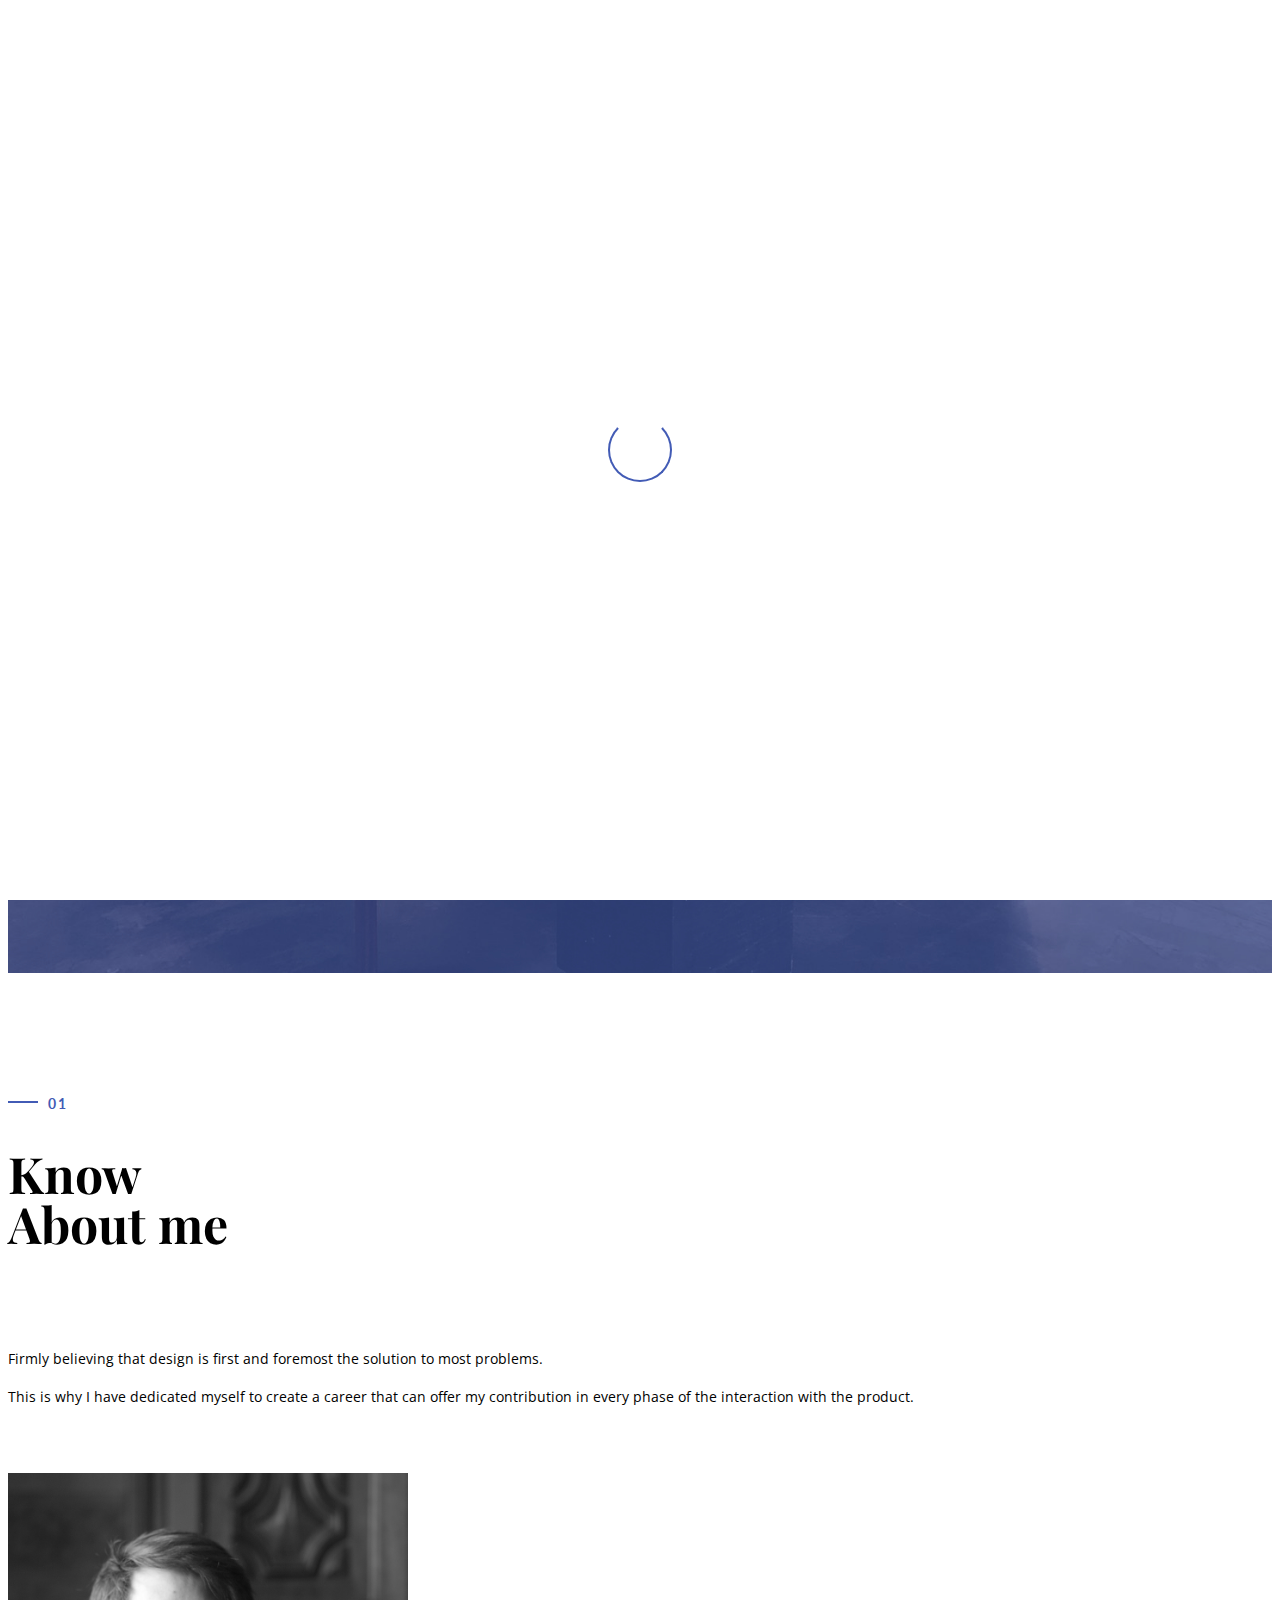
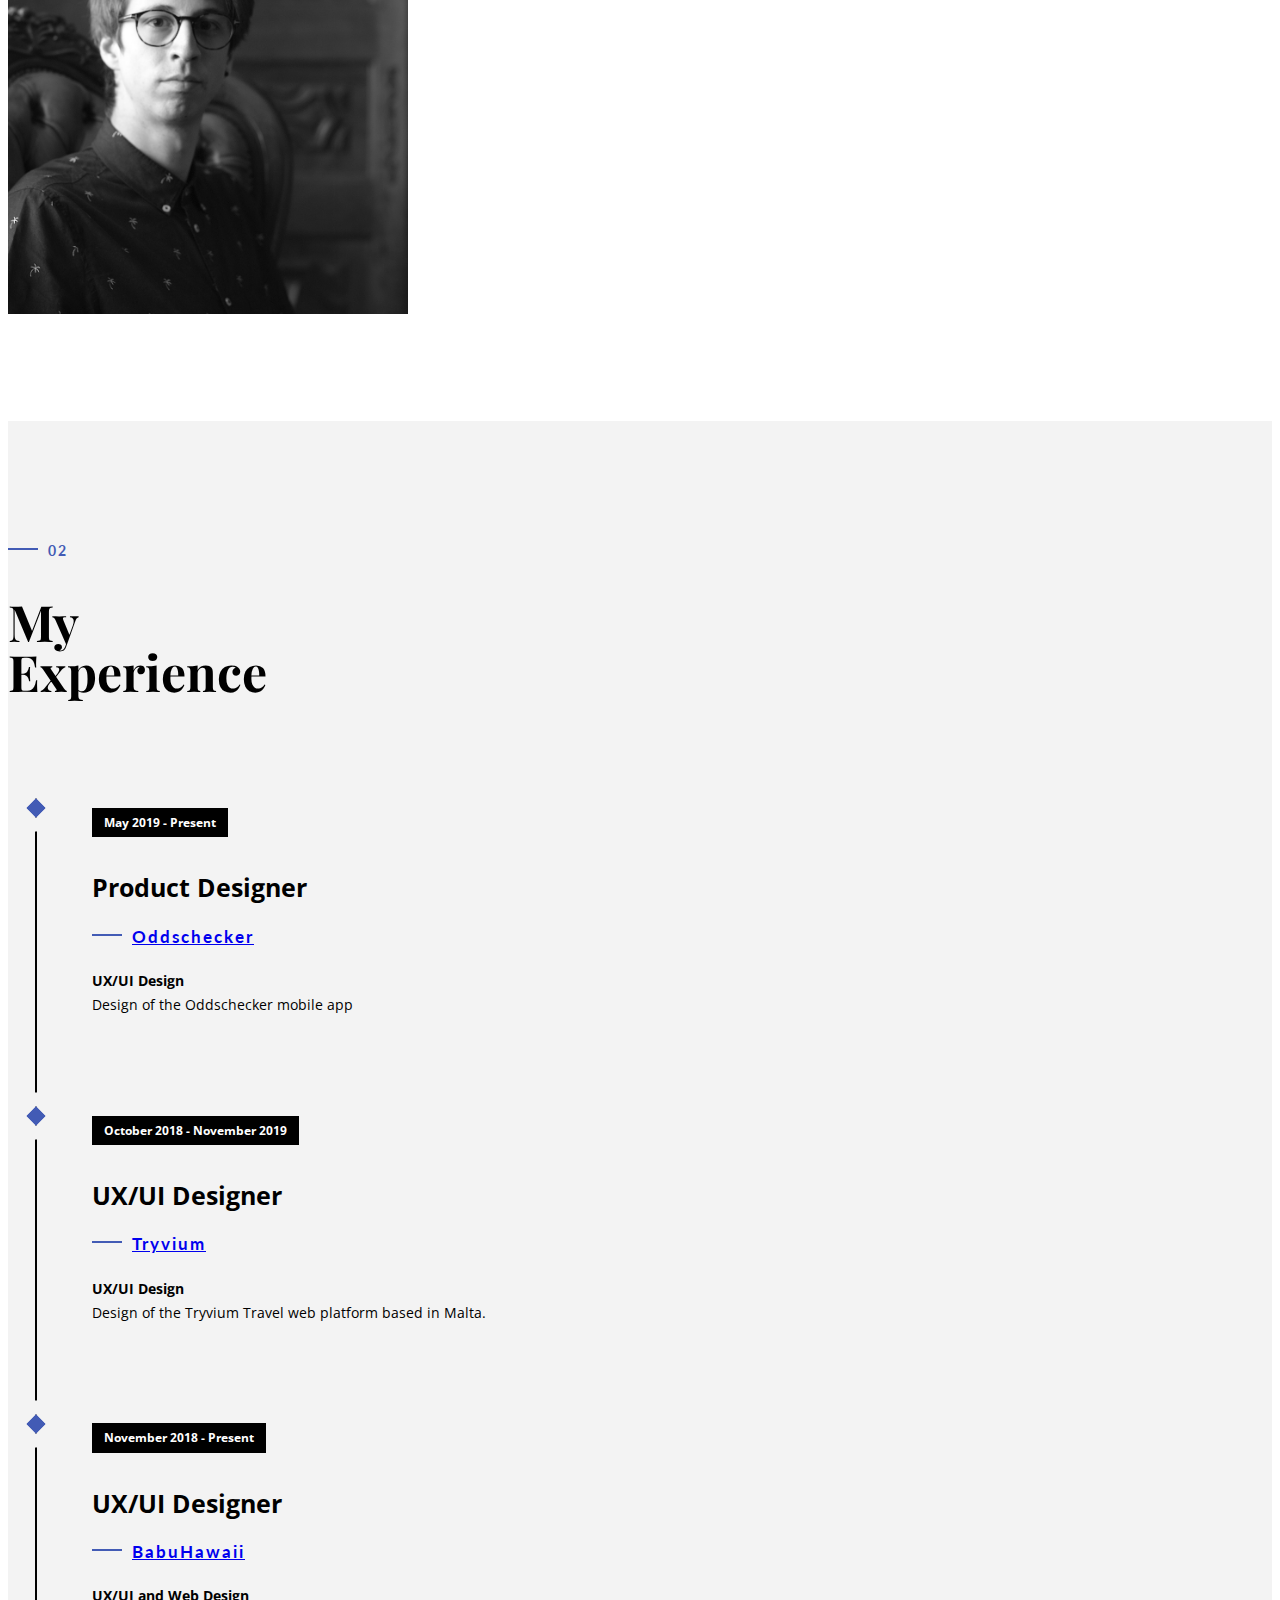
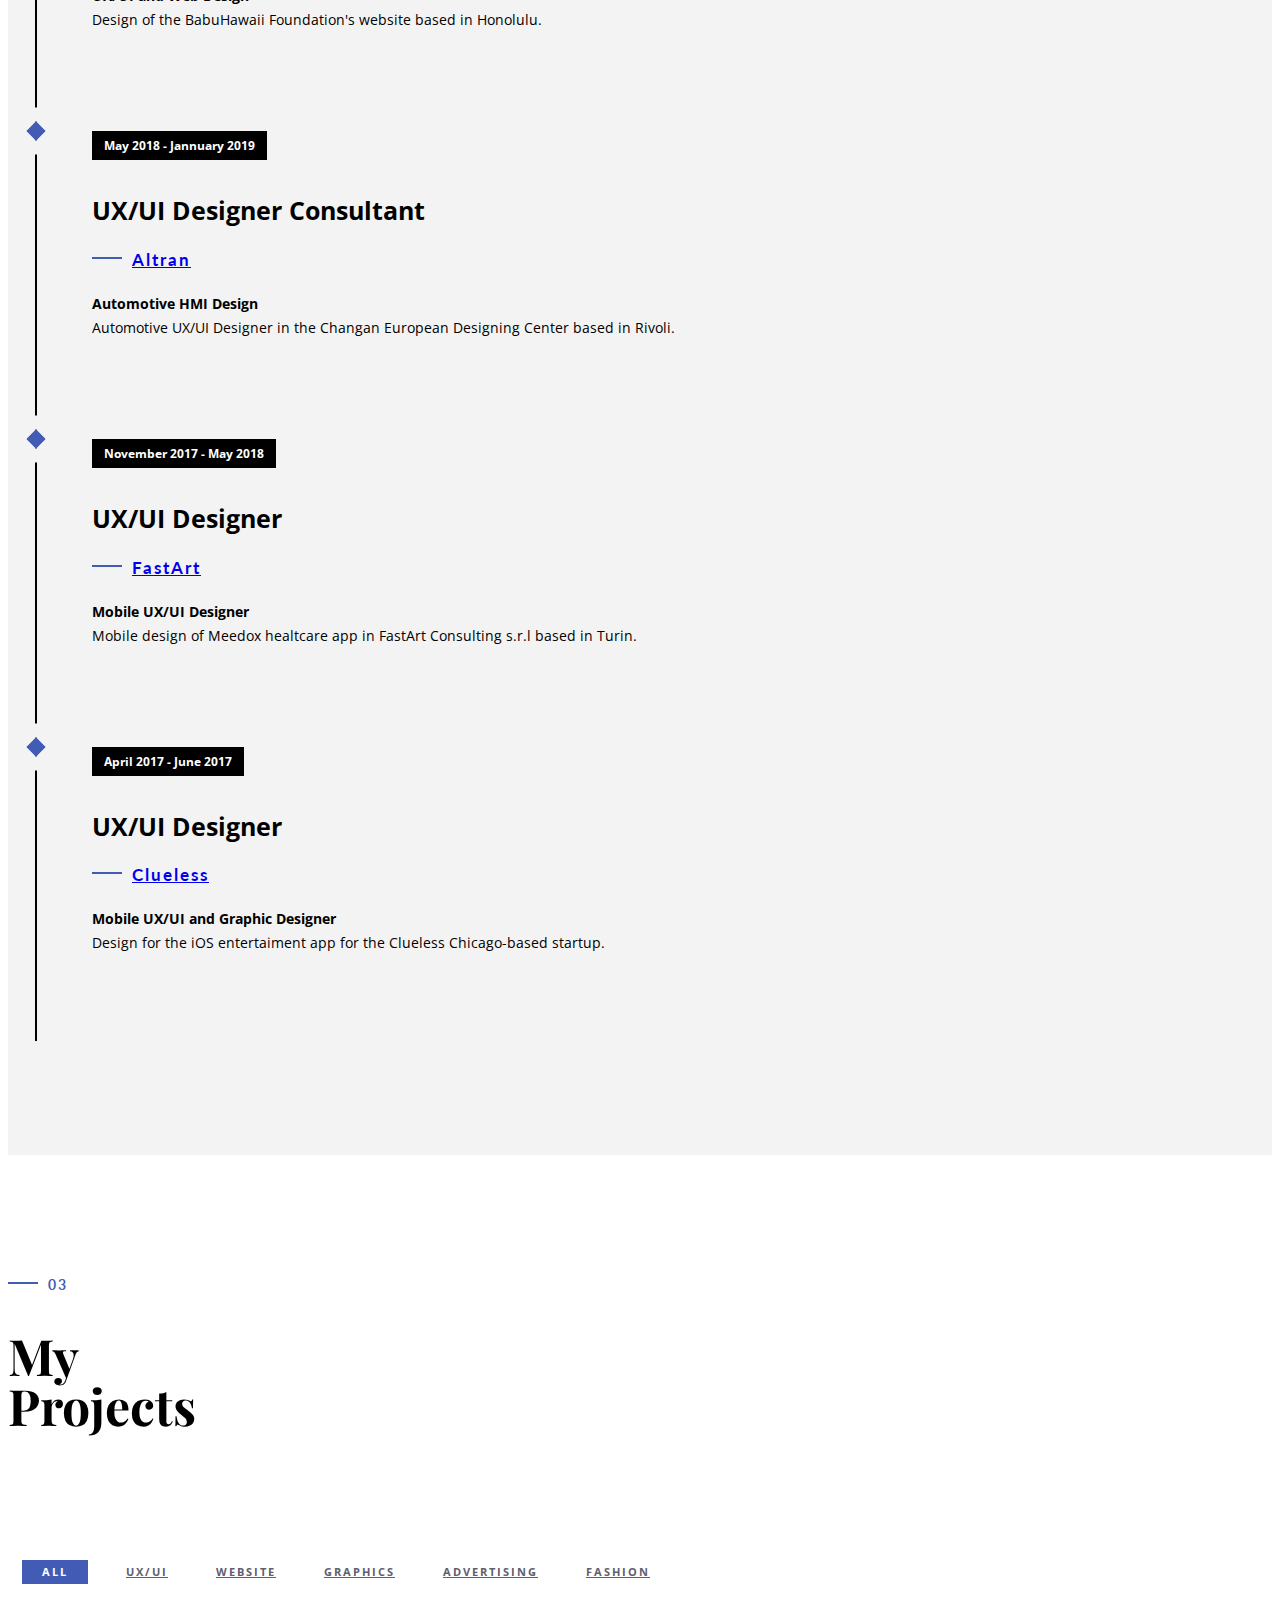
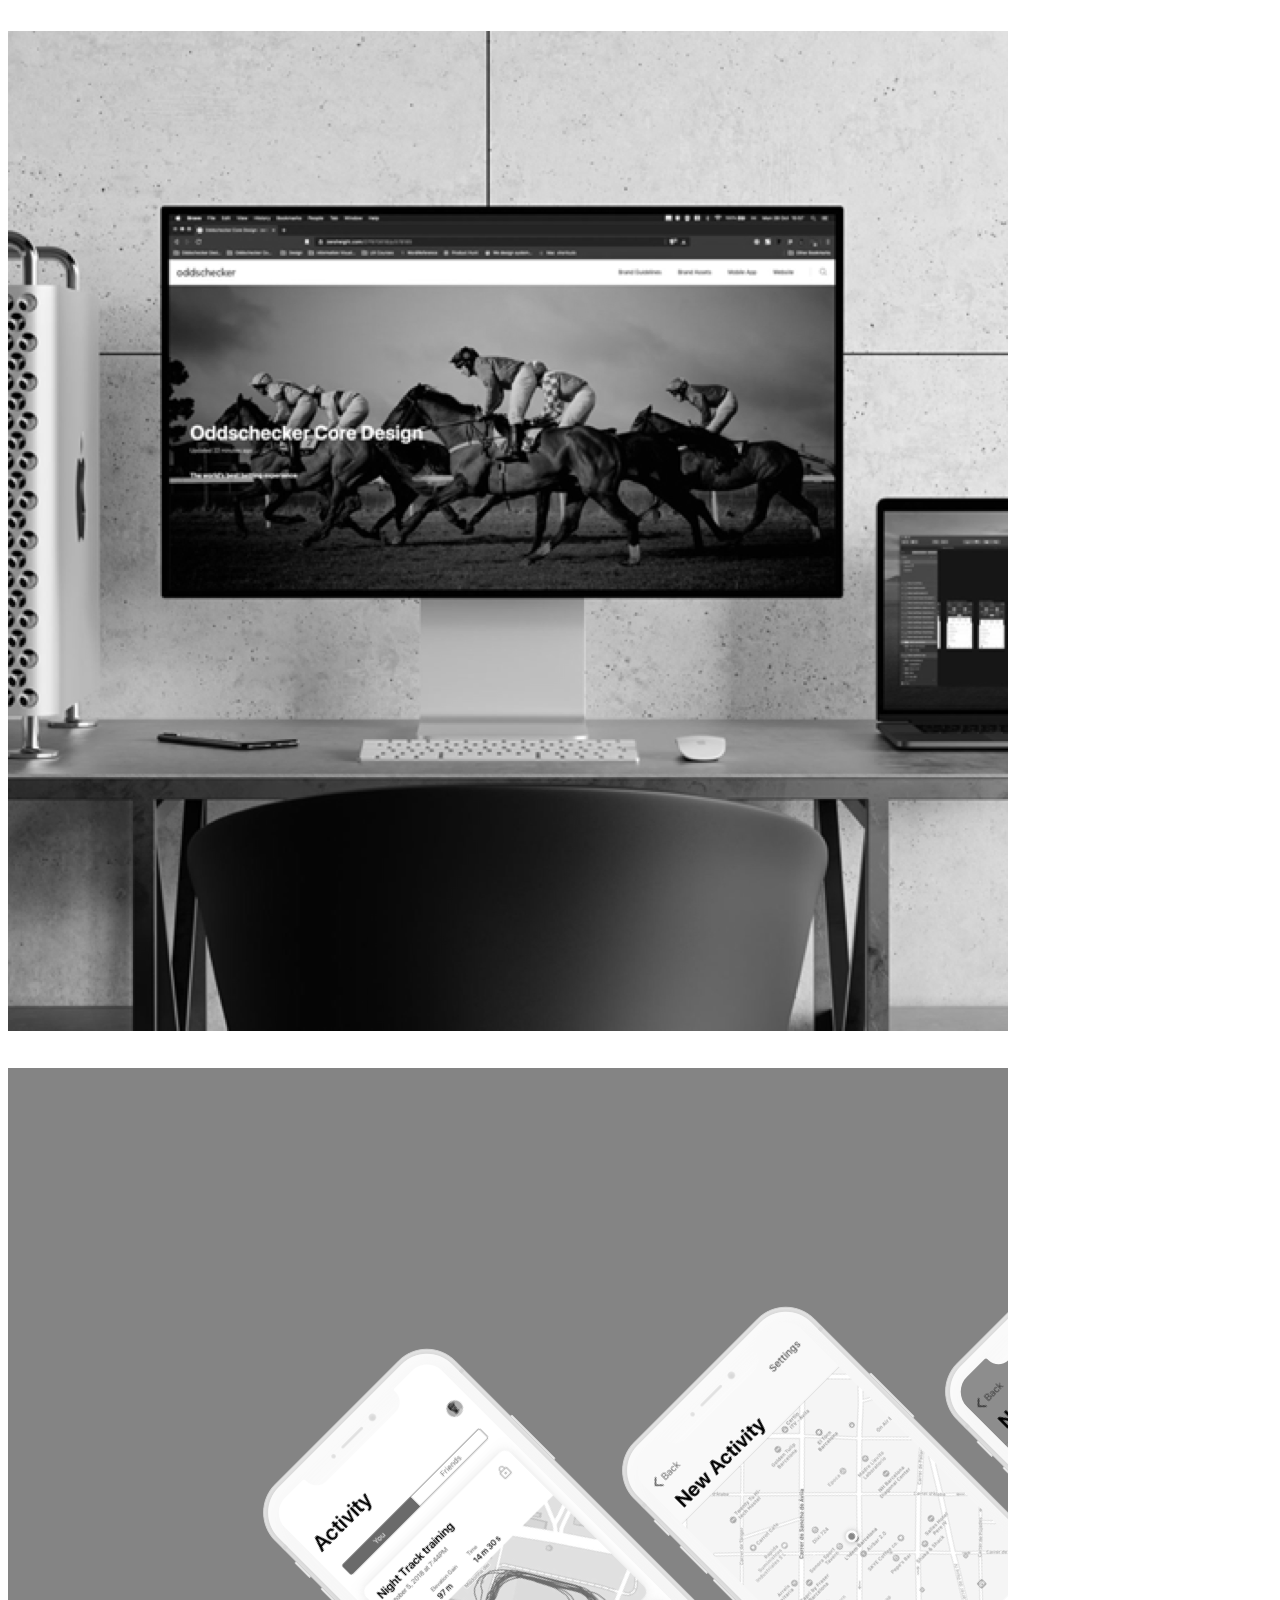
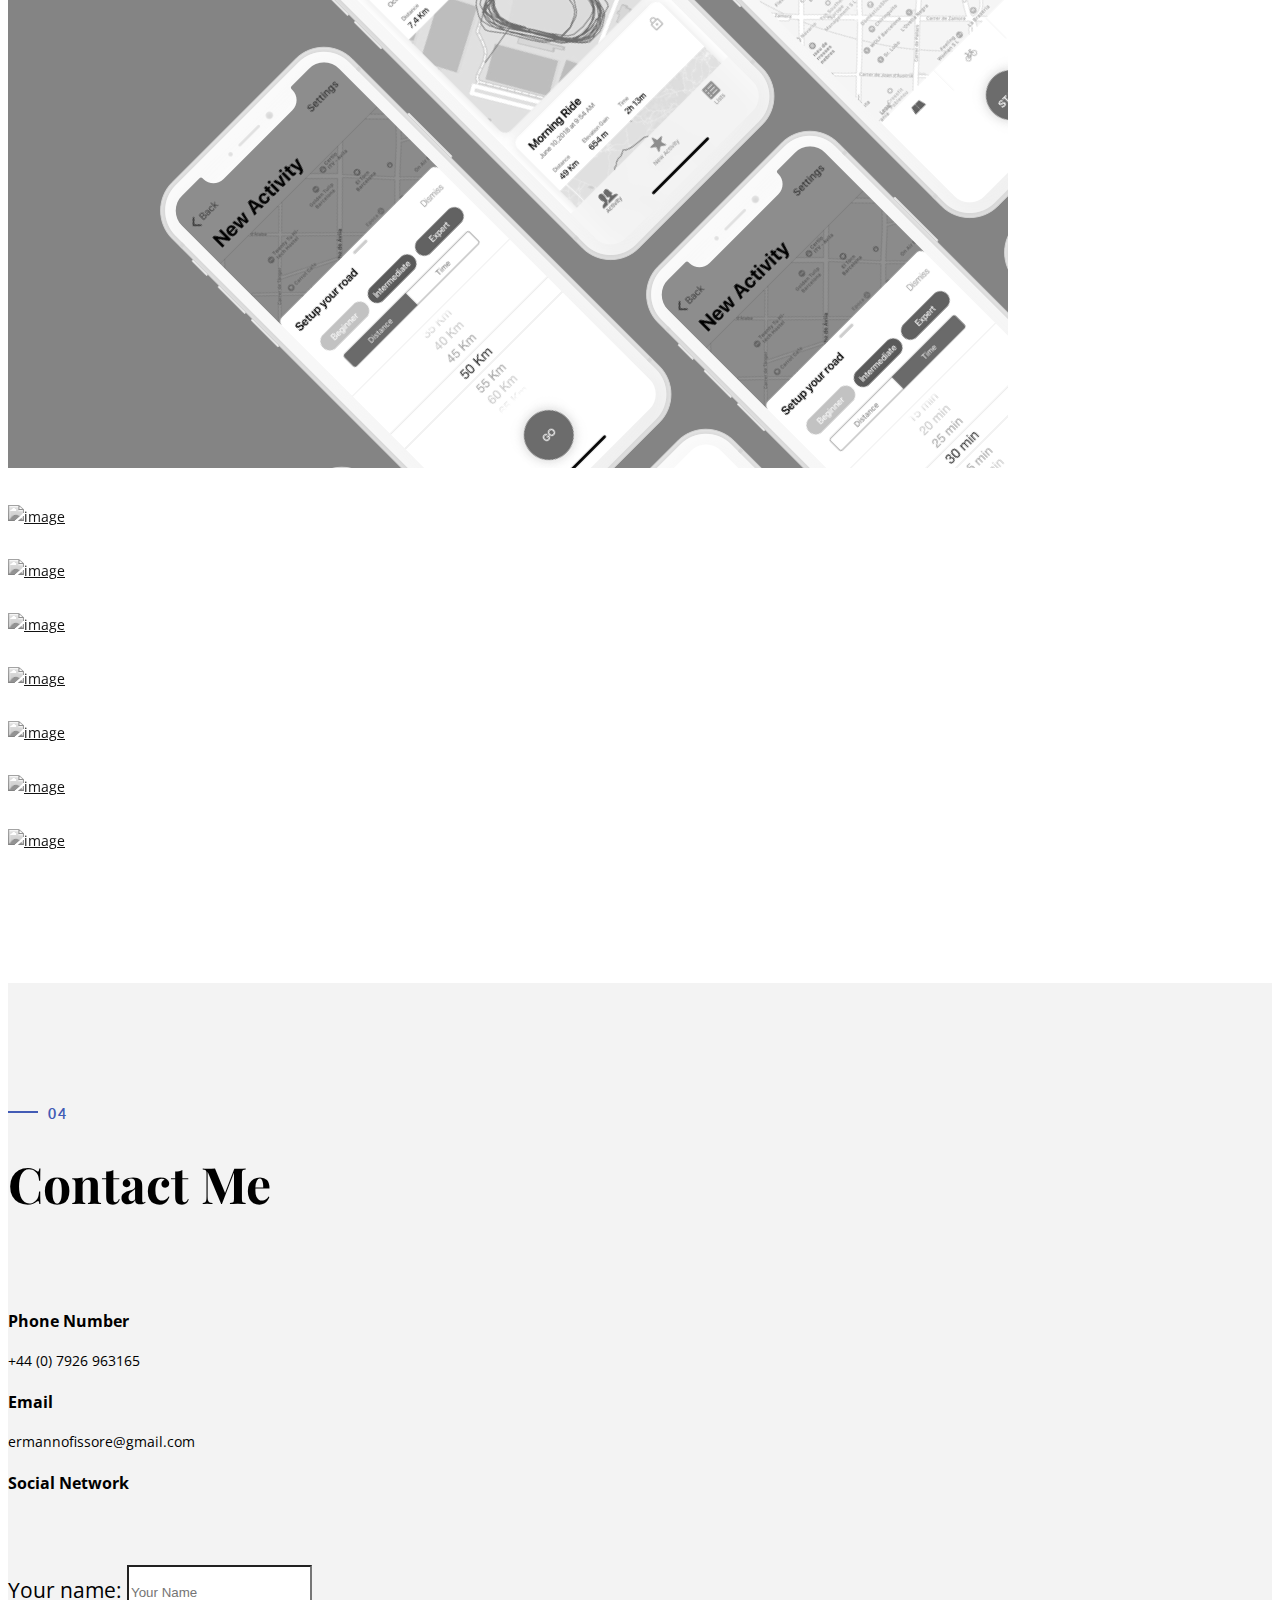
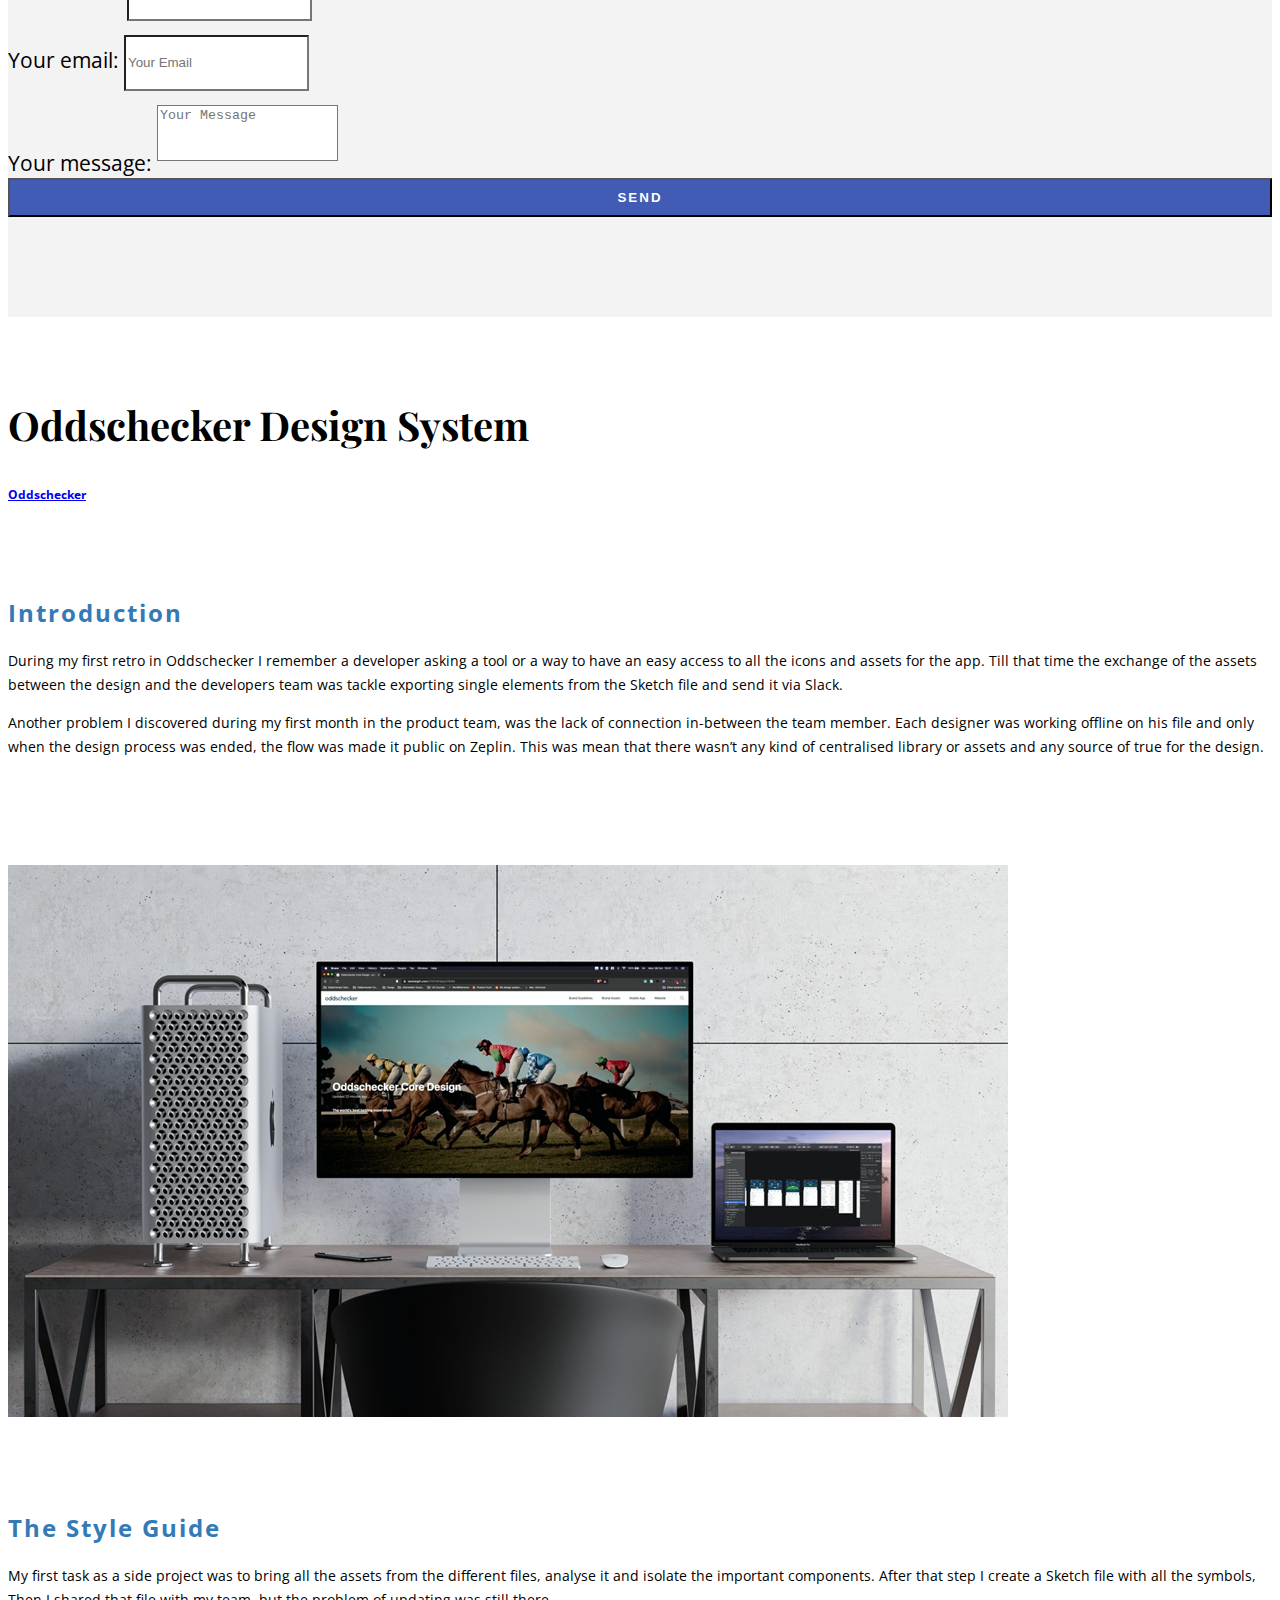
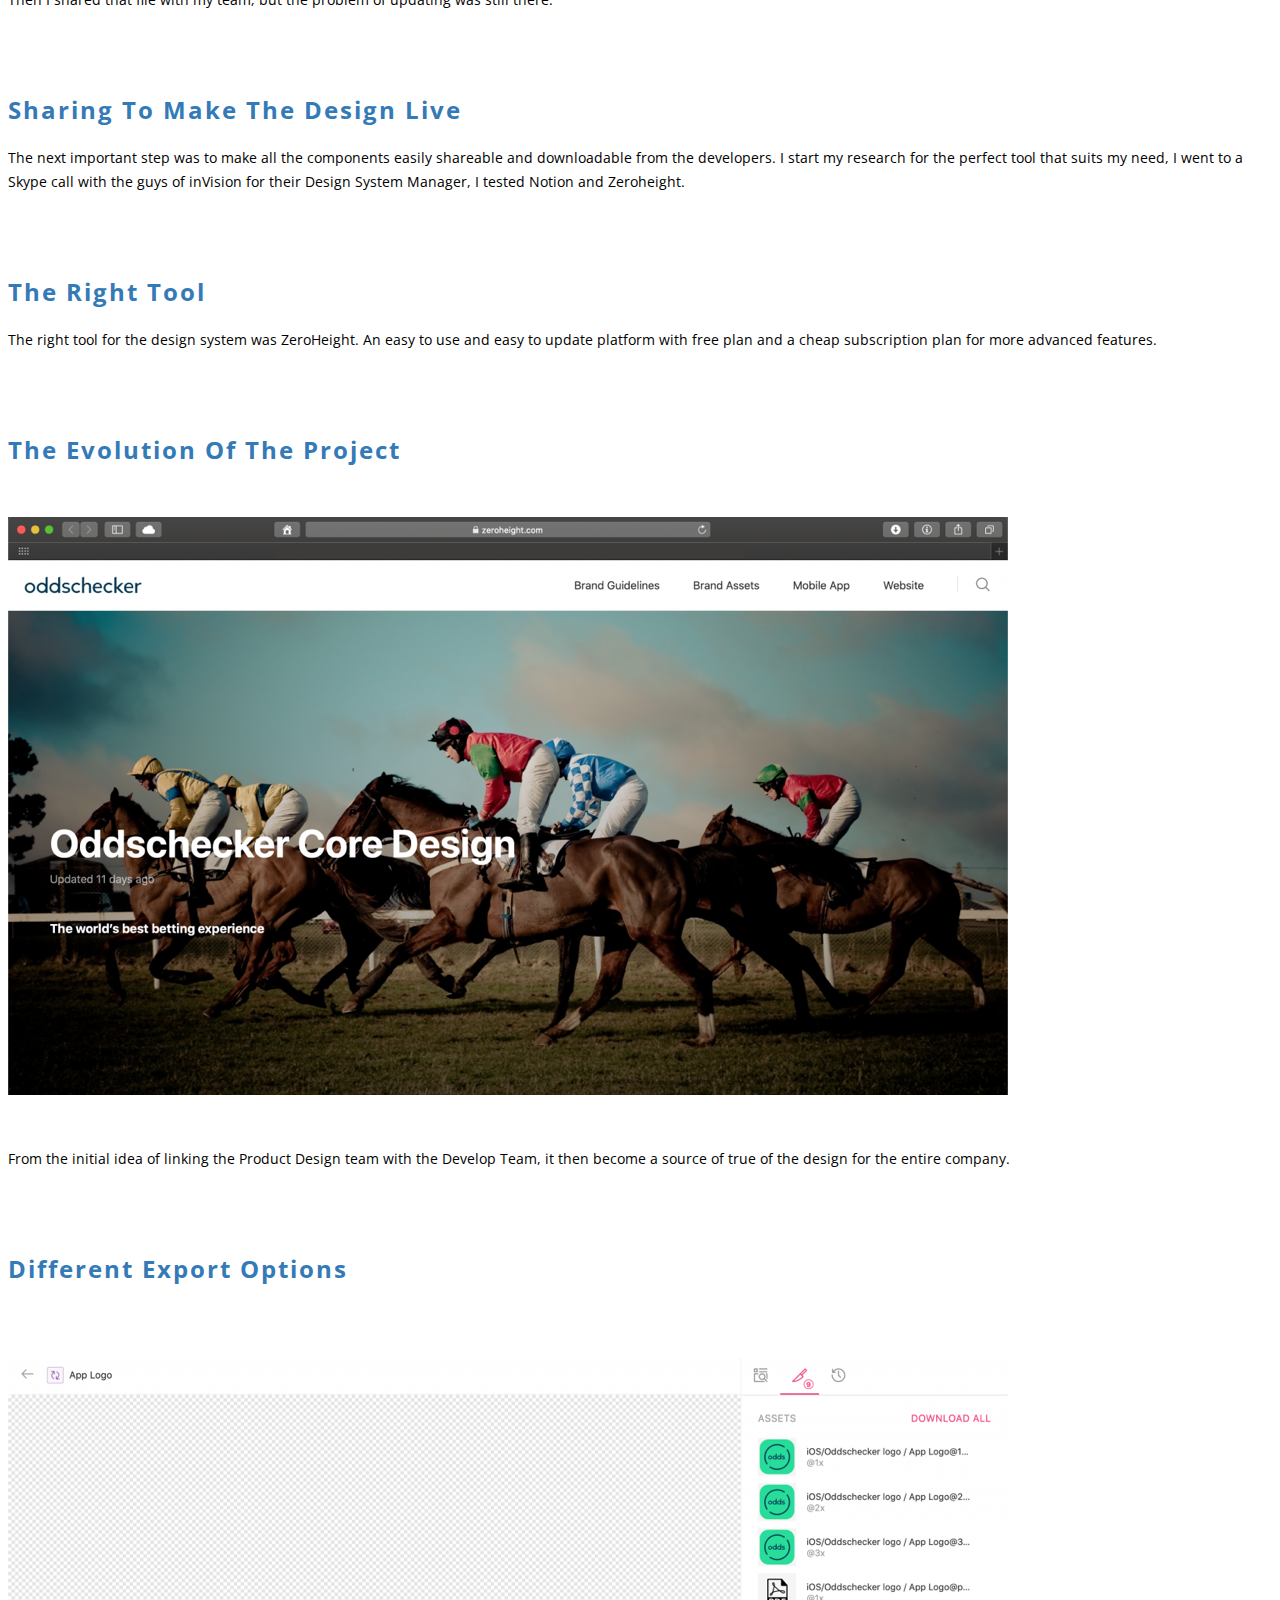
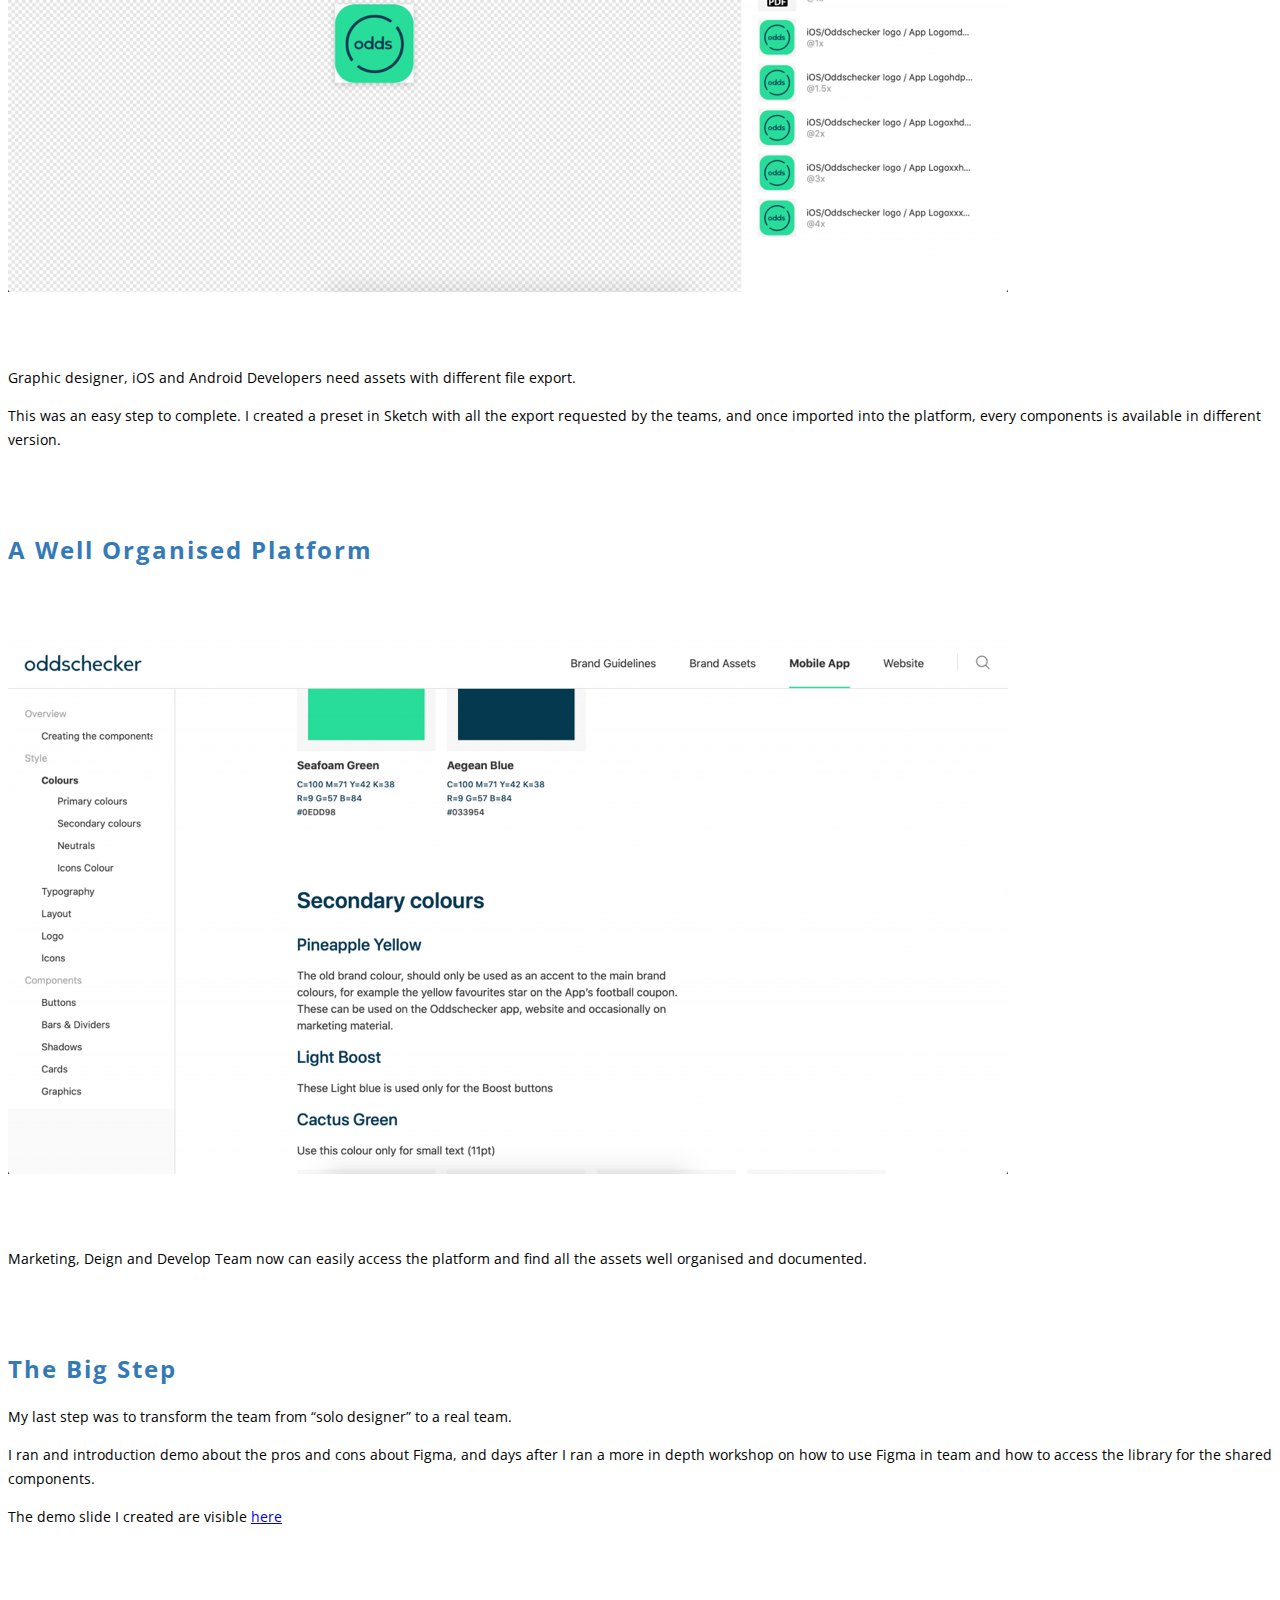
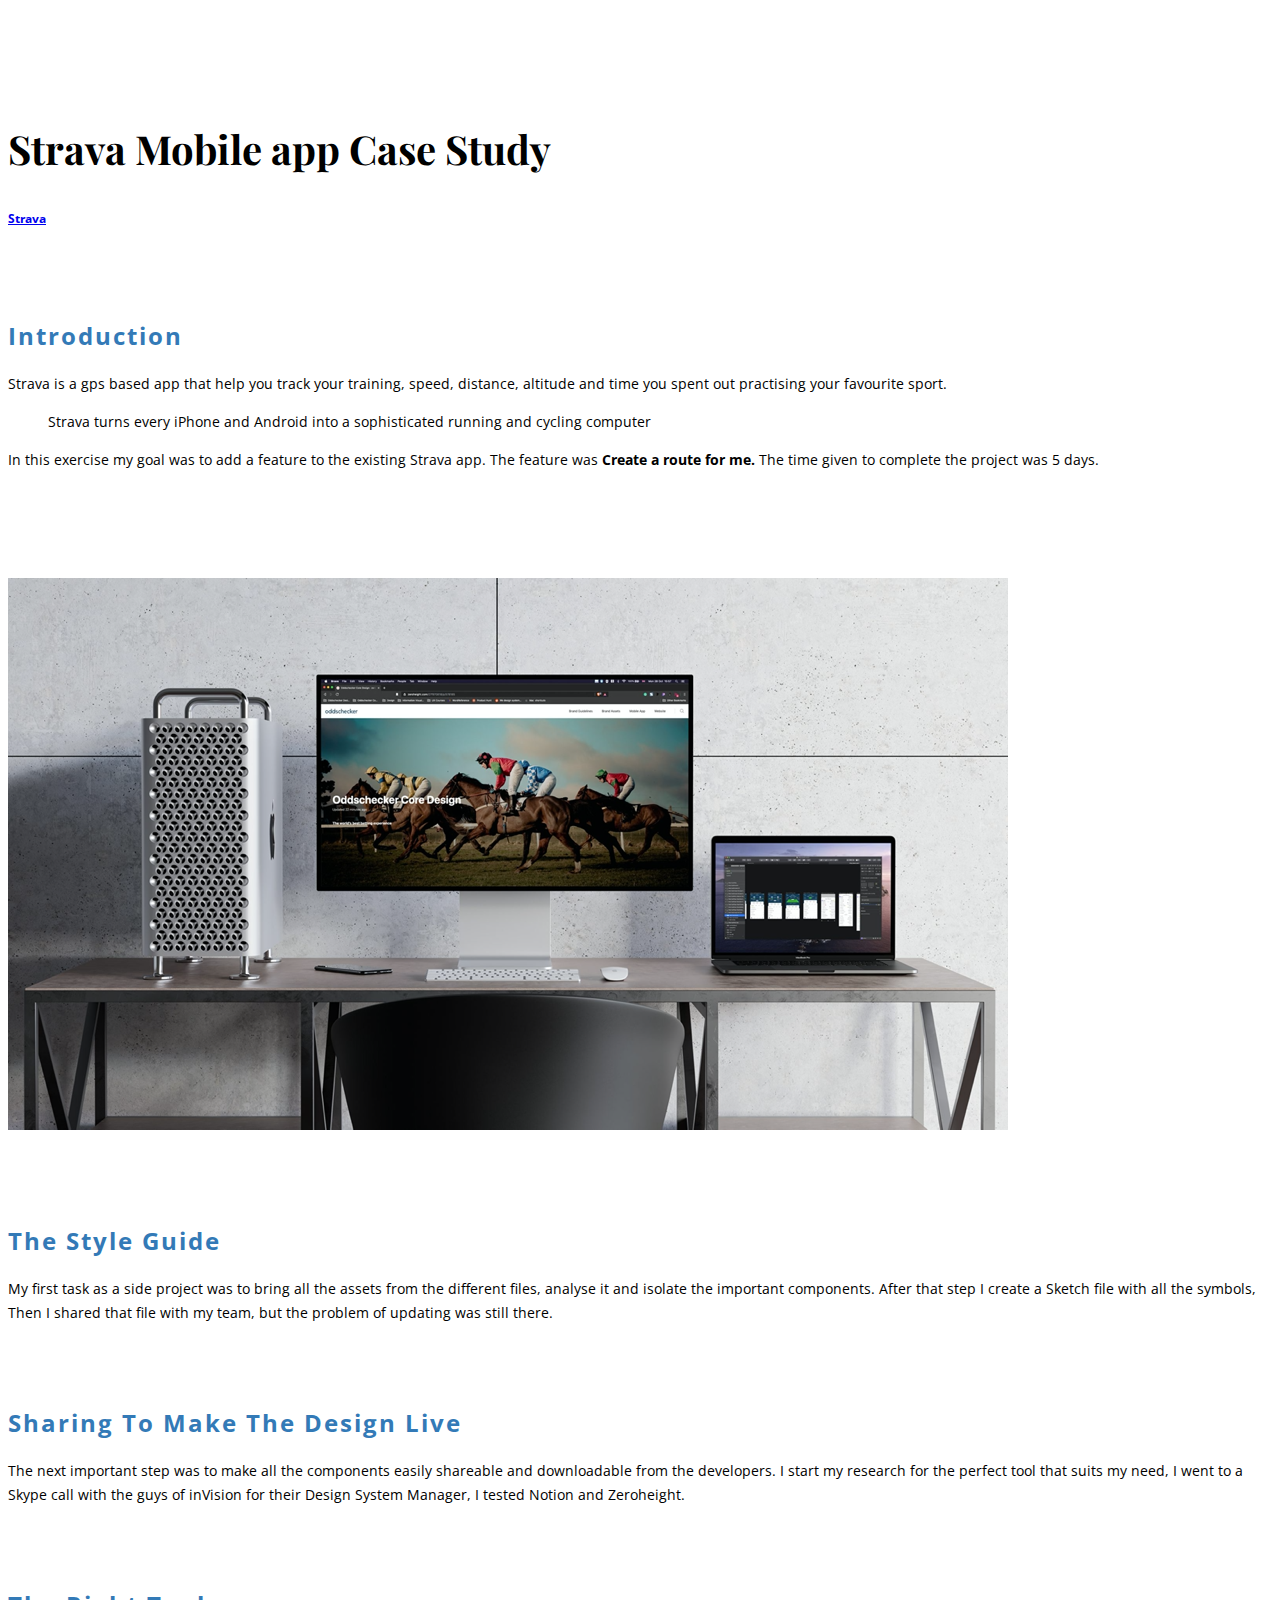
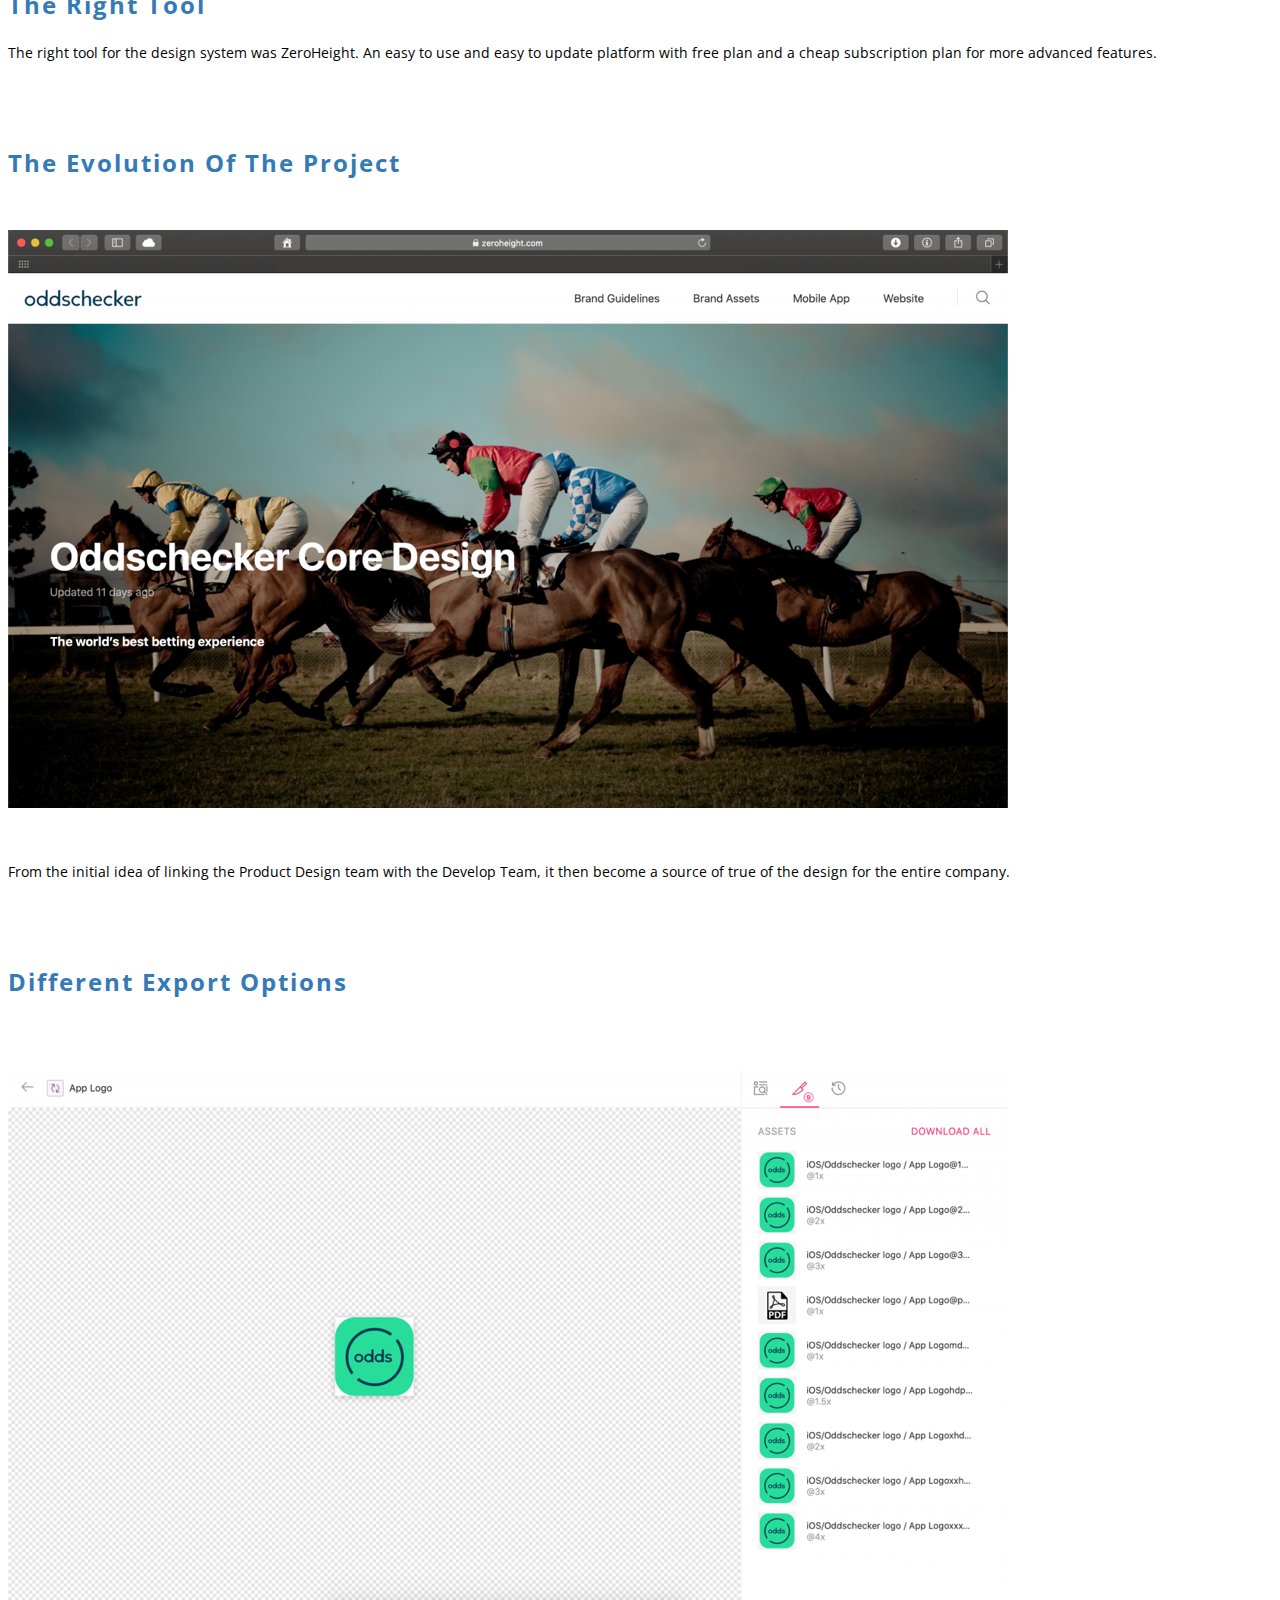
==== commit f1282009: "Update experience link and starting building the Strava project" ====
--- a/index.html
+++ b/index.html
@@ -48,6 +48,9 @@
                     <a href="#projects">projects</a>
                 </li>
                 <li>
+                    <a target="blank_" href="https://vsco.co/ermes/images/1"> Photography</a>
+                </li>
+                <li>
                     <a href="#contact">contact</a>
                 </li>
             </ul>
@@ -111,7 +114,7 @@
                         <div class="timeline-event-copy">
                             <p class="timeline-event-thumbnail">May 2019 - Present</p>
                             <h3>Product Designer</h3>
-                            <h4>Oddschecker</h4>
+                            <h4><a target="blank_" href="https://www.oddschecker.com">Oddschecker</a></h4>
                             <p>
                                 <strong>UX/UI Design</strong>
                                 <br>Design of the Oddschecker mobile app</p>
@@ -122,7 +125,7 @@
                         <div class="timeline-event-copy">
                             <p class="timeline-event-thumbnail">October 2018 - November 2019</p>
                             <h3>UX/UI Designer</h3>
-                            <h4>Tryvium</h4>
+                            <h4><a target="blank_" href="https://www.tryvium.io"> Tryvium</a></h4>
                             <p>
                                 <strong>UX/UI Design</strong>
                                 <br>Design of the Tryvium Travel web platform based in Malta.</p>
@@ -133,7 +136,7 @@
                         <div class="timeline-event-copy">
                             <p class="timeline-event-thumbnail">November 2018 - Present</p>
                             <h3>UX/UI Designer</h3>
-                            <h4>BabuHawaii</h4>
+                            <h4><a target="blank_" href="https://www.babuhawaiifoundation.org">BabuHawaii</a></h4>
                             <p>
                                 <strong>UX/UI and Web Design</strong>
                                 <br>Design of the BabuHawaii Foundation's website based in Honolulu.</p>
@@ -144,7 +147,7 @@
                         <div class="timeline-event-copy">
                             <p class="timeline-event-thumbnail">May 2018 - Jannuary 2019</p>
                             <h3>UX/UI Designer Consultant</h3>
-                            <h4>Altran</h4>
+                            <h4><a target="blank_" href="https://www.altran.com/uk/en/">Altran</a></h4>
                             <p>
                                 <strong>Automotive HMI Design</strong>
                                 <br>Automotive UX/UI Designer in the Changan European Designing Center based in
@@ -156,7 +159,7 @@
                         <div class="timeline-event-copy">
                             <p class="timeline-event-thumbnail">November 2017 - May 2018</p>
                             <h3>UX/UI Designer</h3>
-                            <h4>FastArt</h4>
+                            <h4><a target="blank_" href="http://www.fastinformatica.com">FastArt</a></h4>
                             <p>
                                 <strong>Mobile UX/UI Designer</strong>
                                 <br>
@@ -169,7 +172,7 @@
                         <div class="timeline-event-copy">
                             <p class="timeline-event-thumbnail">April 2017 - June 2017</p>
                             <h3>UX/UI Designer</h3>
-                            <h4>Clueless</h4>
+                            <h4><a target="blank_" href="https://apps.apple.com/us/app/clueless-app-find-things-to-do-made-for-you/id1237440988"> Clueless</a></h4>
                             <p>
                                 <strong>Mobile UX/UI and Graphic Designer</strong>
                                 <br>Design for the iOS entertaiment app for the Clueless Chicago-based startup.</p>
@@ -244,13 +247,13 @@
                             <!-- single work -->
                             <div class="col-md-4 col-sm-6 user-experience">
                                 <a id="demo02" href="#modal-02" class="portfolio_item">
-                                    <img src="img/portfolio/03.jpg" alt="image" class="img-responsive" />
-                                    <div class="portfolio_item_hover">
-                                        <div class="portfolio-border clearfix">
-                                            <div class="item_info">
-                                                <span>Oddschecker Password Manager</span>
+                                    <img src="img/Strava iOS case study/Strava Portfolio Cover.png" alt="Strava Cover image" class="img-responsive" />
+                                    <div class="portfolio_item_hover">
+                                        <div class="portfolio-border clearfix">
+                                            <div class="item_info">
+                                                <span>Strava iOS app</span>
                                                 <em>
-                                                    Mobile UX/UI
+                                                    Mobile UX/UI Case Study
                                                 </em>
                                             </div>
                                         </div>
@@ -560,7 +563,7 @@
         <!--THIS IS IMPORTANT! to close the modal, the class name has to match the name
                 given on the ID -->
 
-        <!--Oddschecker Password Manager-->
+        <!--Strava iOS Case Study-->
         <div id="btn-close-modal" class="close-modal-02 close-popup-modal">
             <i class="ion-close-round"></i>
         </div>
@@ -569,13 +572,82 @@
             <div class="container">
                 <div class="portfolio-padding">
                     <div class="col-md-8 col-md-offset-2">
-                        <h2>Oddschecker Password Manager</h2>
+                        <h2>Strava Mobile app Case Study</h2>
                         <h5>
-                            <a target="blank" href="https://www.oddschecker.com">Oddschecker</a>
+                            <a target="blank" href="https://www.strava.com">Strava</a>
                         </h5>
                         <div class="h-50"></div>
                         <h3>Introduction</h3>
-                        <p>ads</p>
+                        <p>Strava is a gps based app that help you track your training, speed, distance, altitude and time you spent out practising your favourite sport.</p>
+                        <p><blockquote>Strava turns every iPhone and Android into a sophisticated running and cycling computer</blockquote></p>
+                        <p>In this exercise my goal was to add a feature to the existing Strava app.
+                            The feature was <b> Create a route for me.</b>
+                            The time given to complete the project was 5 days.</p>
+                        <br />
+                        <br />
+                        <img src="img/oddschecker_design_system/DS_cover.png" alt="cover image"
+                            class="img-responsive" />
+                        <br />
+                        <br />
+                        <h3>The Style Guide</h3>
+                        <p>
+                            My first task as a side project was to bring all the assets from the different
+                            files, analyse it and isolate the important components. After that step I create
+                            a Sketch file with all the symbols, Then I shared that file with my team, but
+                            the problem of updating was still there.</p>
+                        <br />
+                        <br />
+                        <h3>Sharing to make the design live</h3>
+                        <p>
+                            The next important step was to make all the components easily shareable and
+                            downloadable from the developers. I start my research for the perfect tool that
+                            suits my need, I went to a Skype call with the guys of inVision for their Design
+                            System Manager, I tested Notion and Zeroheight.</p>
+                        <br />
+                        <br />
+                        <h3>The right tool</h3>
+                        <p>The right tool for the design system was ZeroHeight. An easy to use and easy
+                            to update platform with free plan and a cheap subscription plan for more
+                            advanced features.
+                        </p>
+                        <br />
+                        <br />
+                        <h3>The evolution of the project</h3>
+                        <img src="img/oddschecker_design_system/DS_home.png" alt="Design System homepage"
+                            class="img-responsive" />
+                        <p>From the initial idea of linking the Product Design team with the Develop
+                            Team, it then become a source of true of the design for the entire company.</p>
+                        <br />
+                        <br />
+                        <h3>Different export options</h3>
+                        <img src="img/oddschecker_design_system/DS_logo.png" alt="design system export options"
+                            class="img-responsive" />
+                        <p>Graphic designer, iOS and Android Developers need assets with different file
+                            export.</p>
+                        <p>
+                            This was an easy step to complete. I created a preset in Sketch with all the
+                            export requested by the teams, and once imported into the platform, every
+                            components is available in different version.</p>
+                        <br />
+                        <br />
+                        <h3>A well organised platform</h3>
+                        <img src="img/oddschecker_design_system/DS_colours.png"
+                            alt="design system details of the documentations" class="img-responsive">
+                        <p>Marketing, Deign and Develop Team now can easily access the platform and find
+                            all the assets well organised and documented.</p>
+                        <br />
+                        <br />
+                        <h3>The Big Step</h3>
+                        <p>My last step was to transform the team from “solo designer” to a real team.</p>
+                        <p>I ran and introduction demo about the pros and cons about Figma, and days
+                            after I ran a more in depth workshop on how to use Figma in team and how to
+                            access the library for the shared components.</p>
+                        <p>The demo slide I created are visible
+                            <a target="blank"
+                                href="https://www.figma.com/file/KUWPRuKPKRYxiRSyai1V0I/Oddschecker-Design-Team-Communication-System?node-id=0%3A1">here</a>
+                        </p>
+                        <br />
+                        <br />
                     </div>
                 </div>
             </div>
--- a/css/style.css
+++ b/css/style.css
@@ -616,7 +616,7 @@
     float: right;
     margin: 20px;
     font-size: 22px;
-    opacity: 0;
+
     cursor: pointer;
     -webkit-transition: all .3s;
     transition: all .3s;
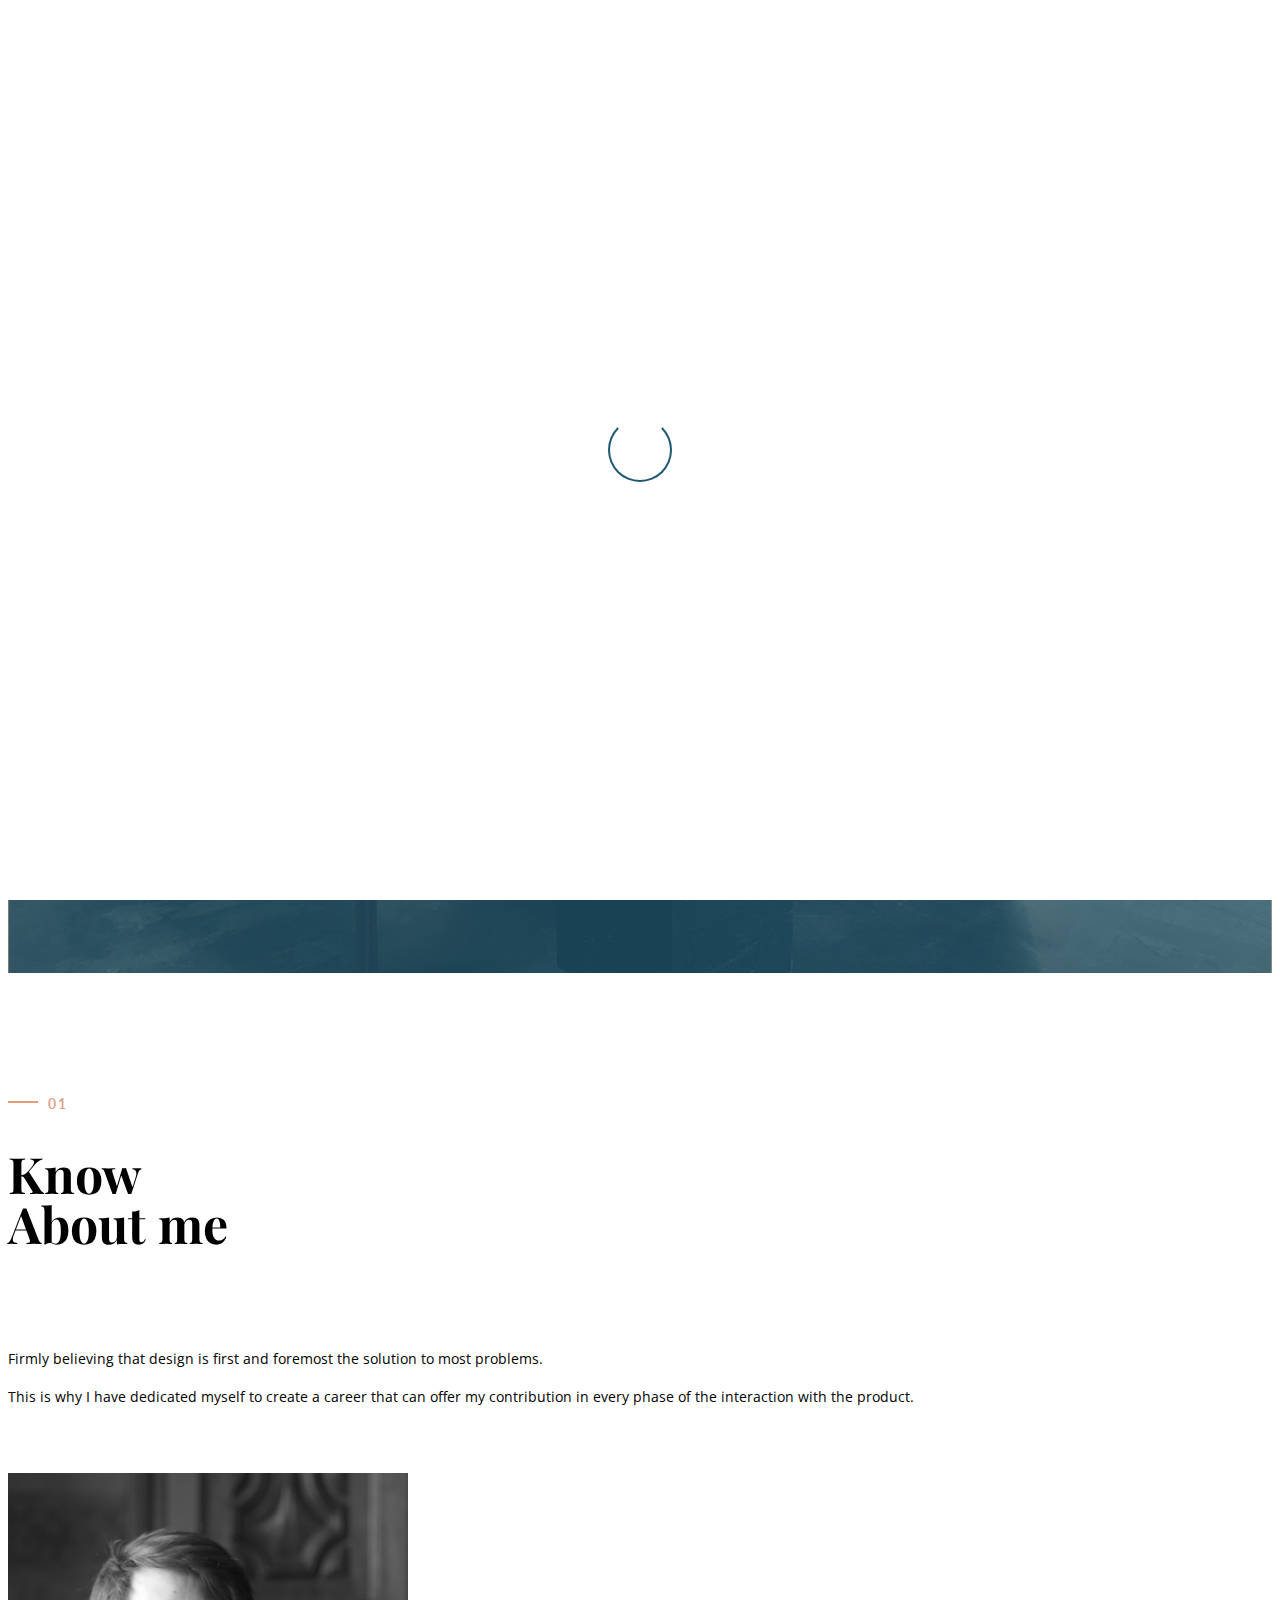
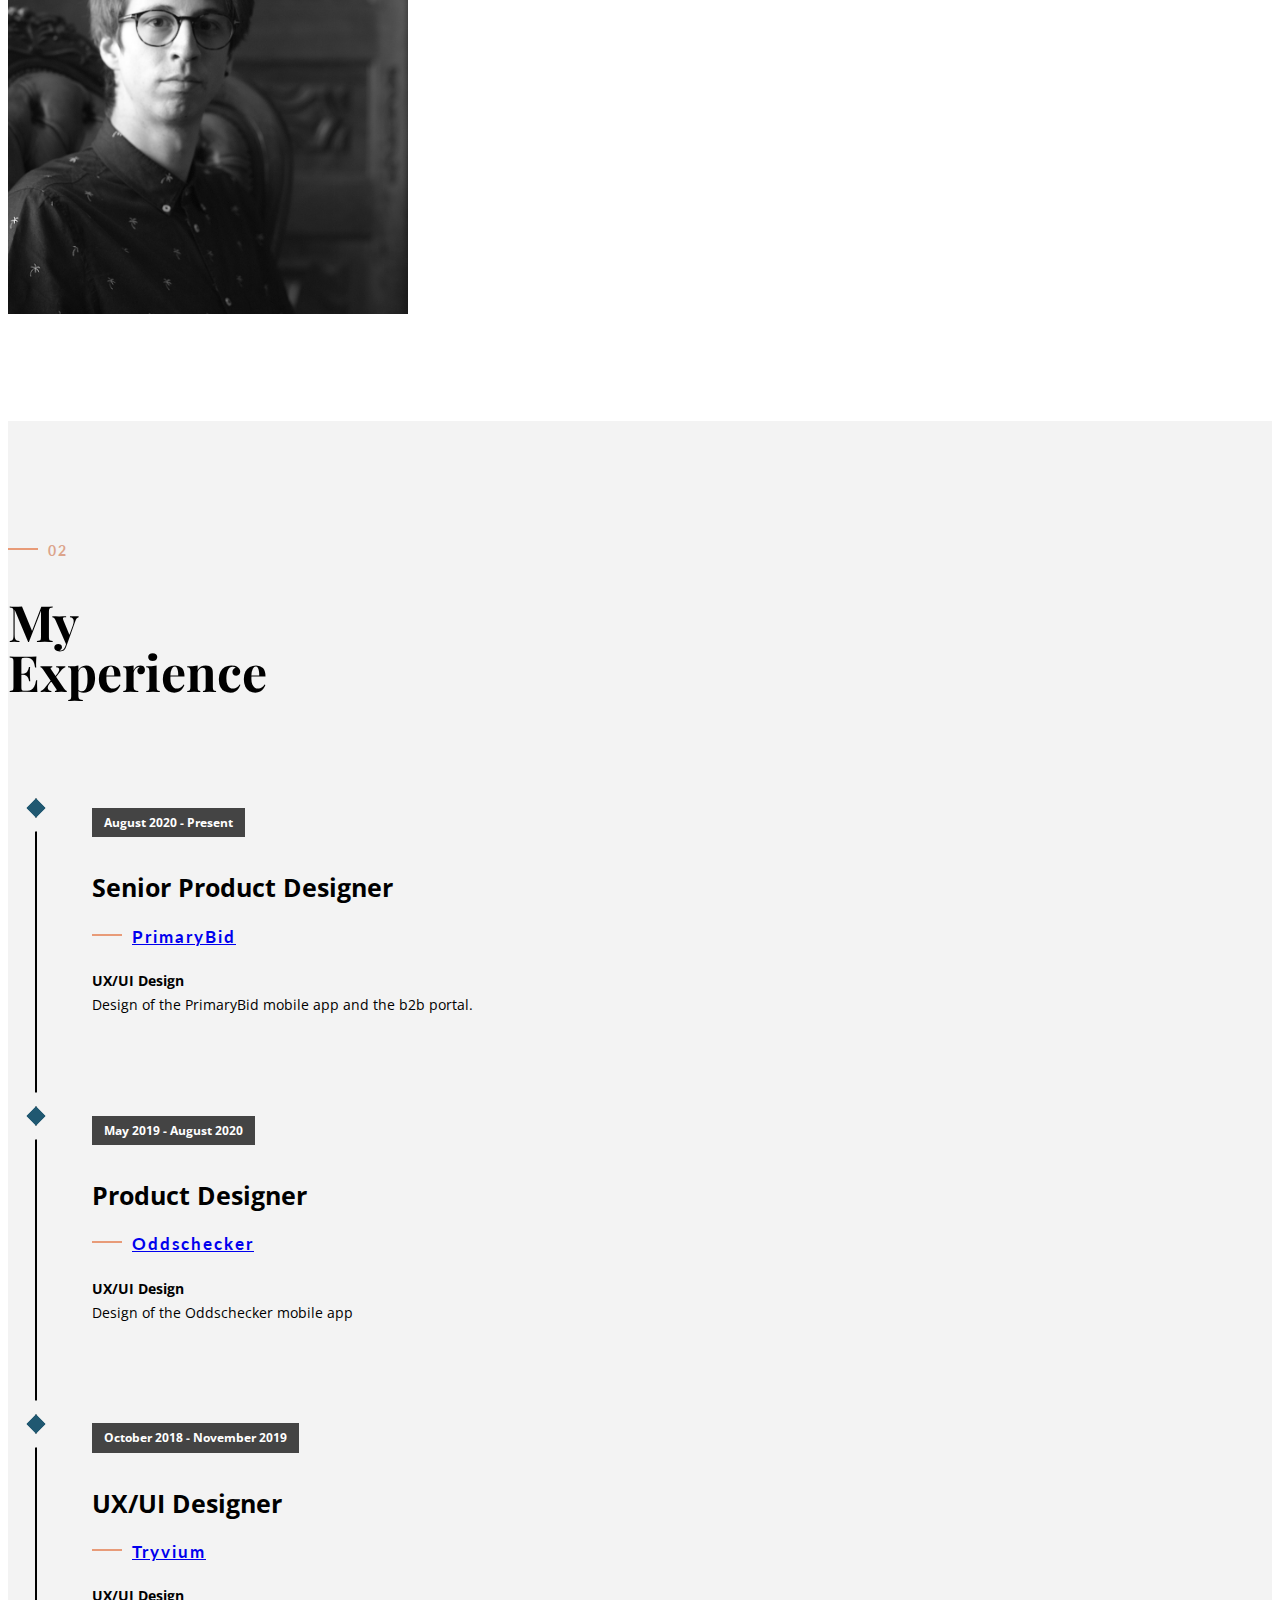
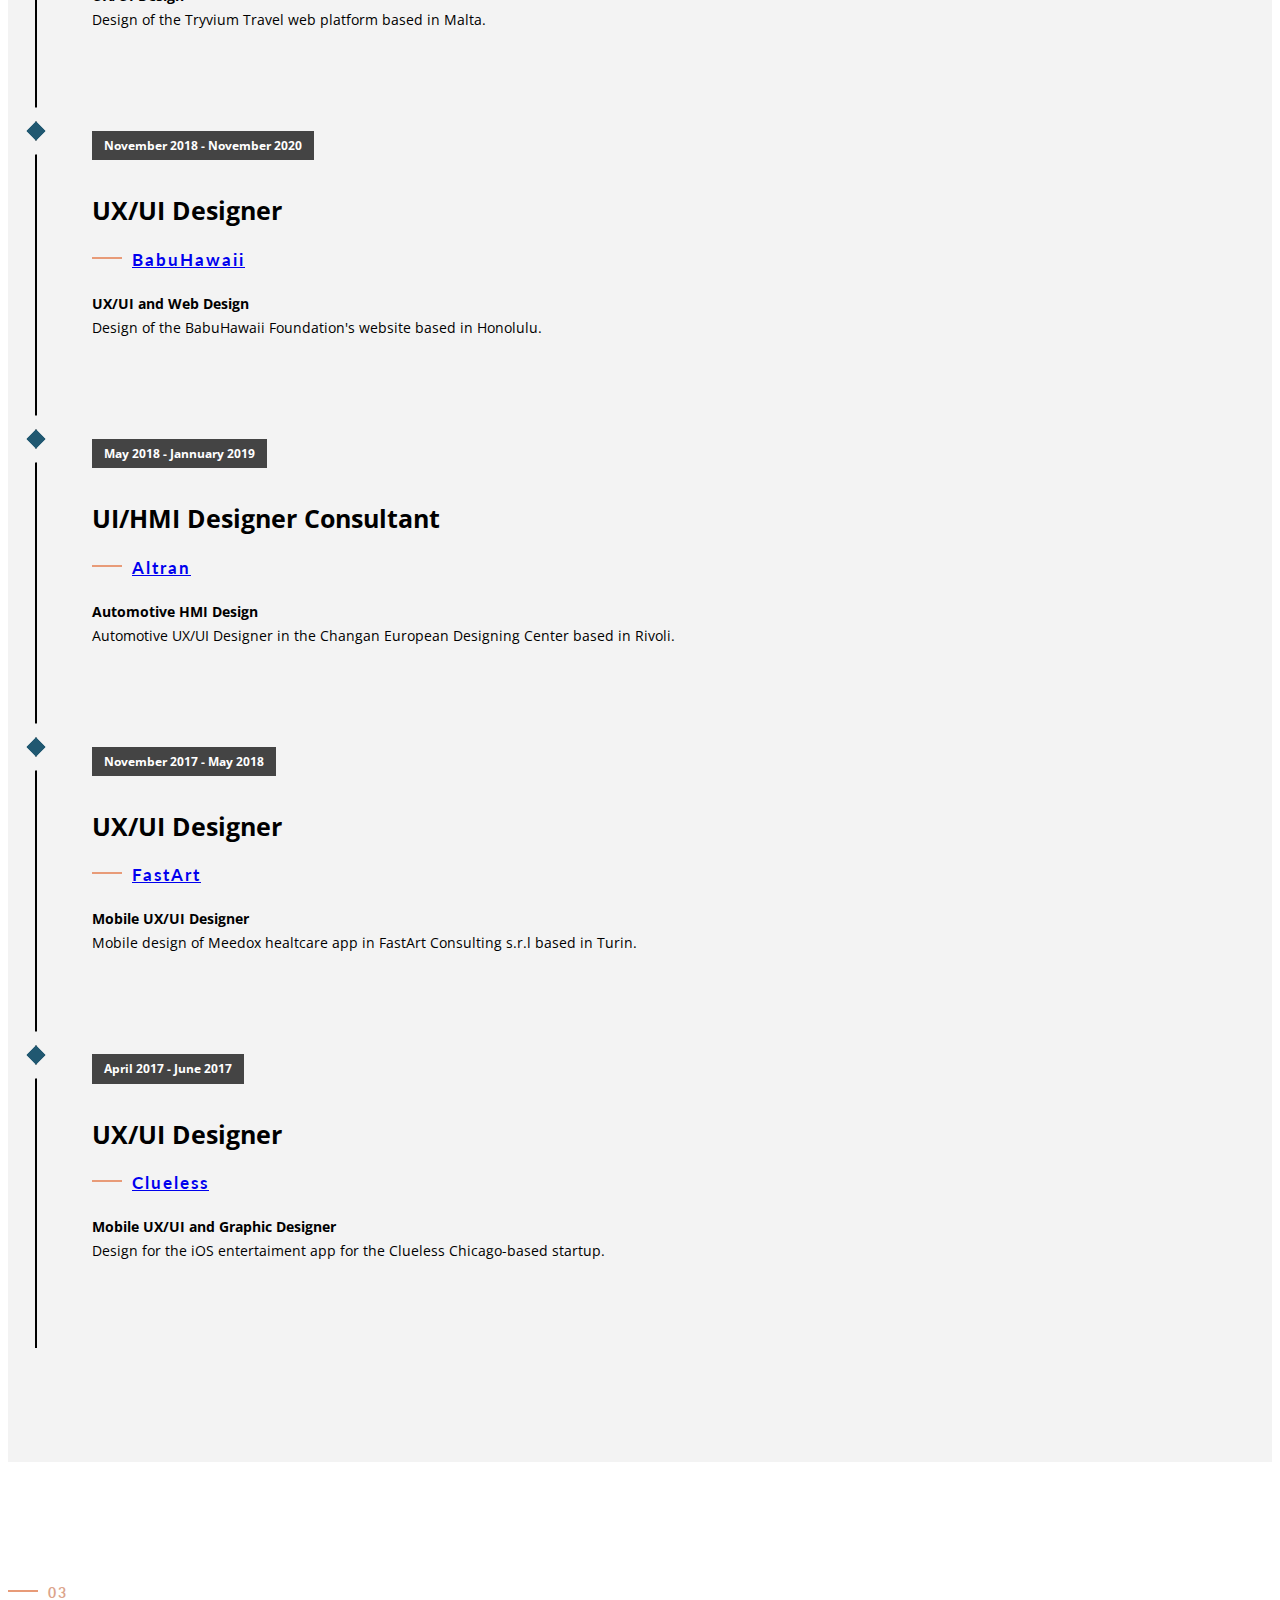
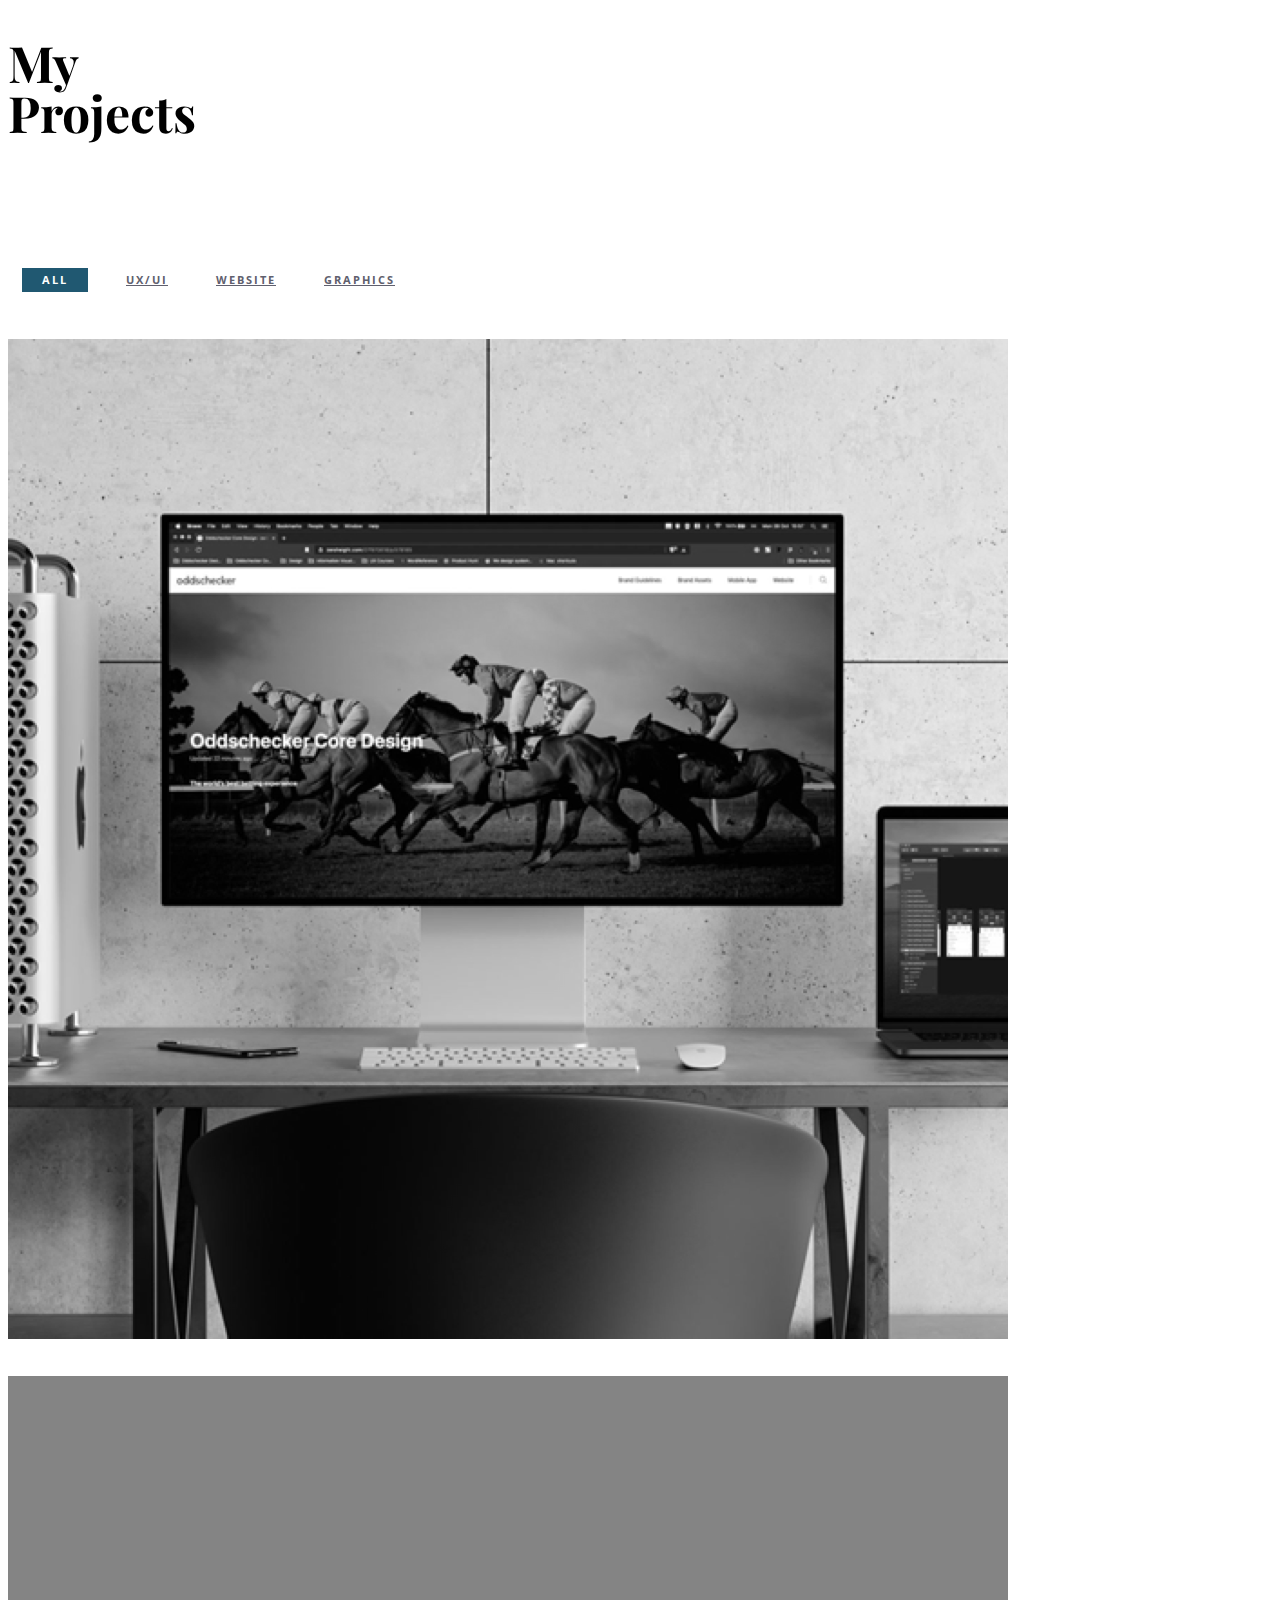
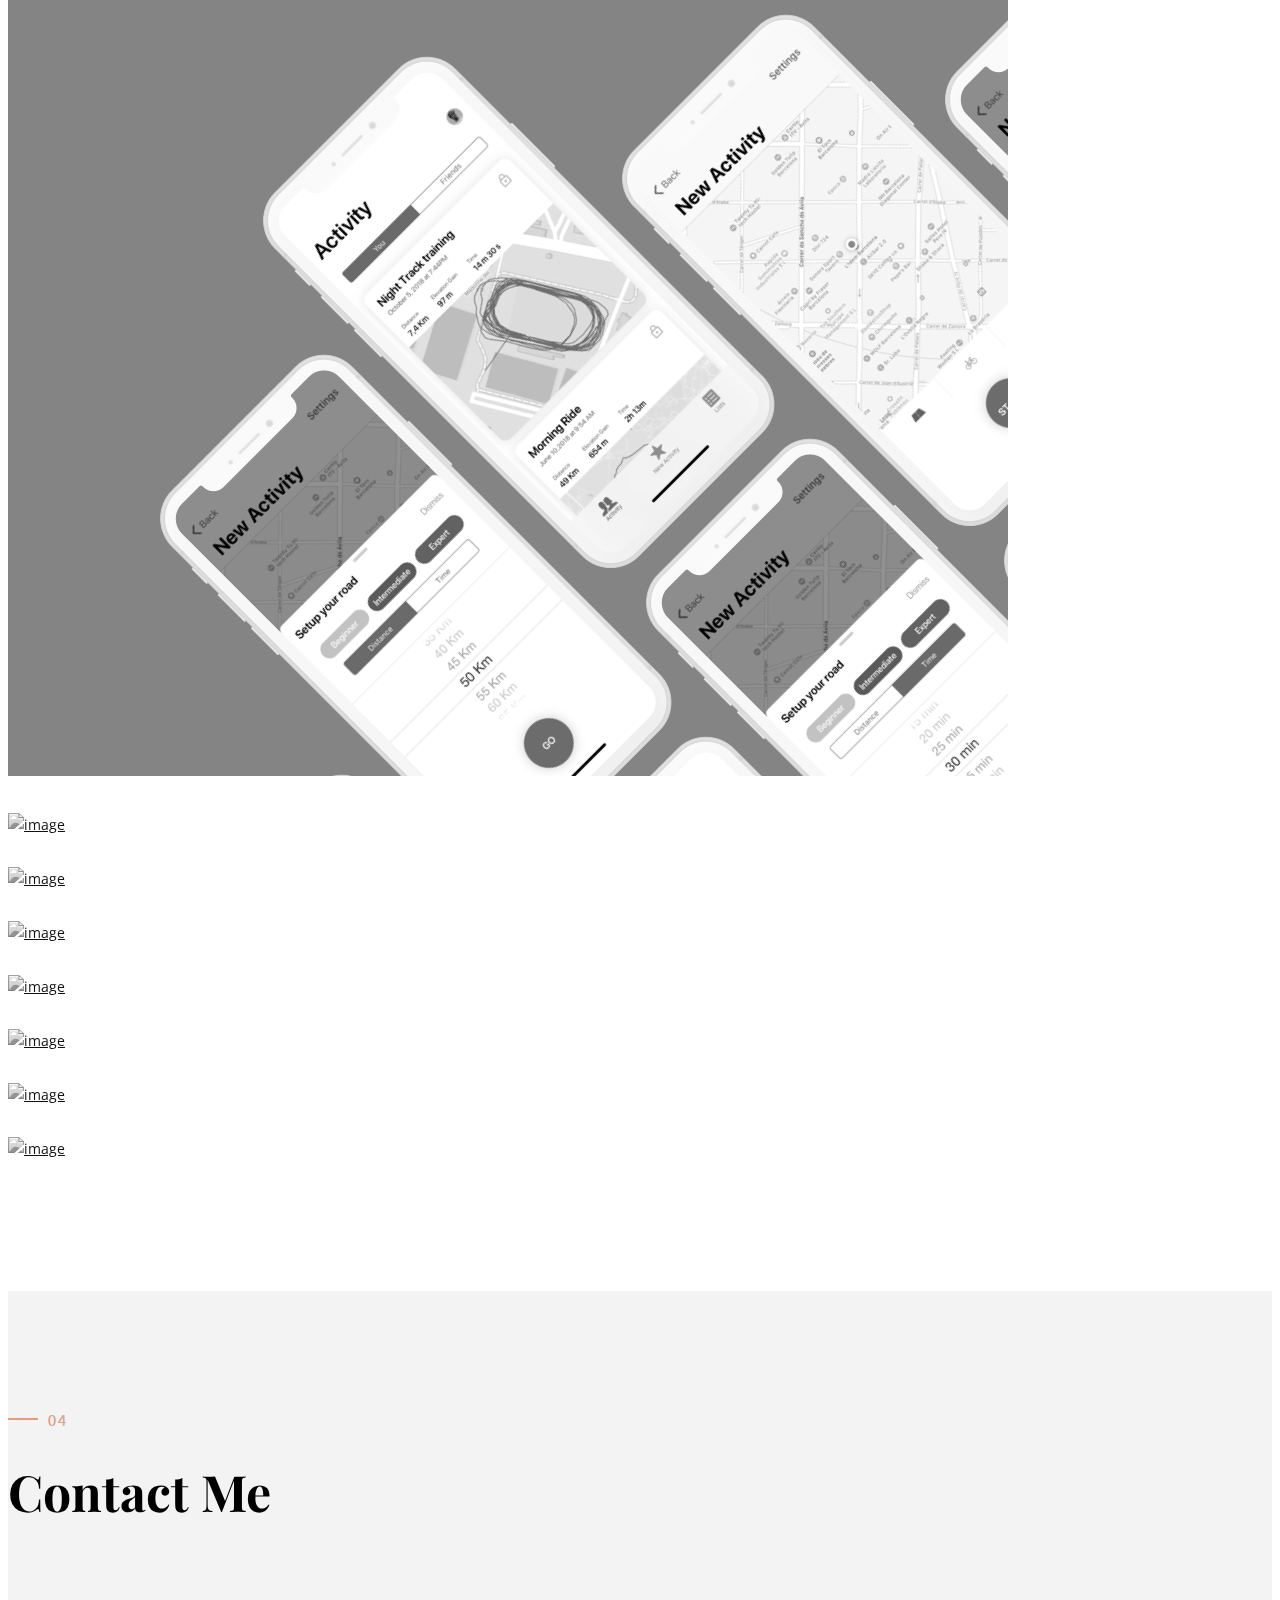
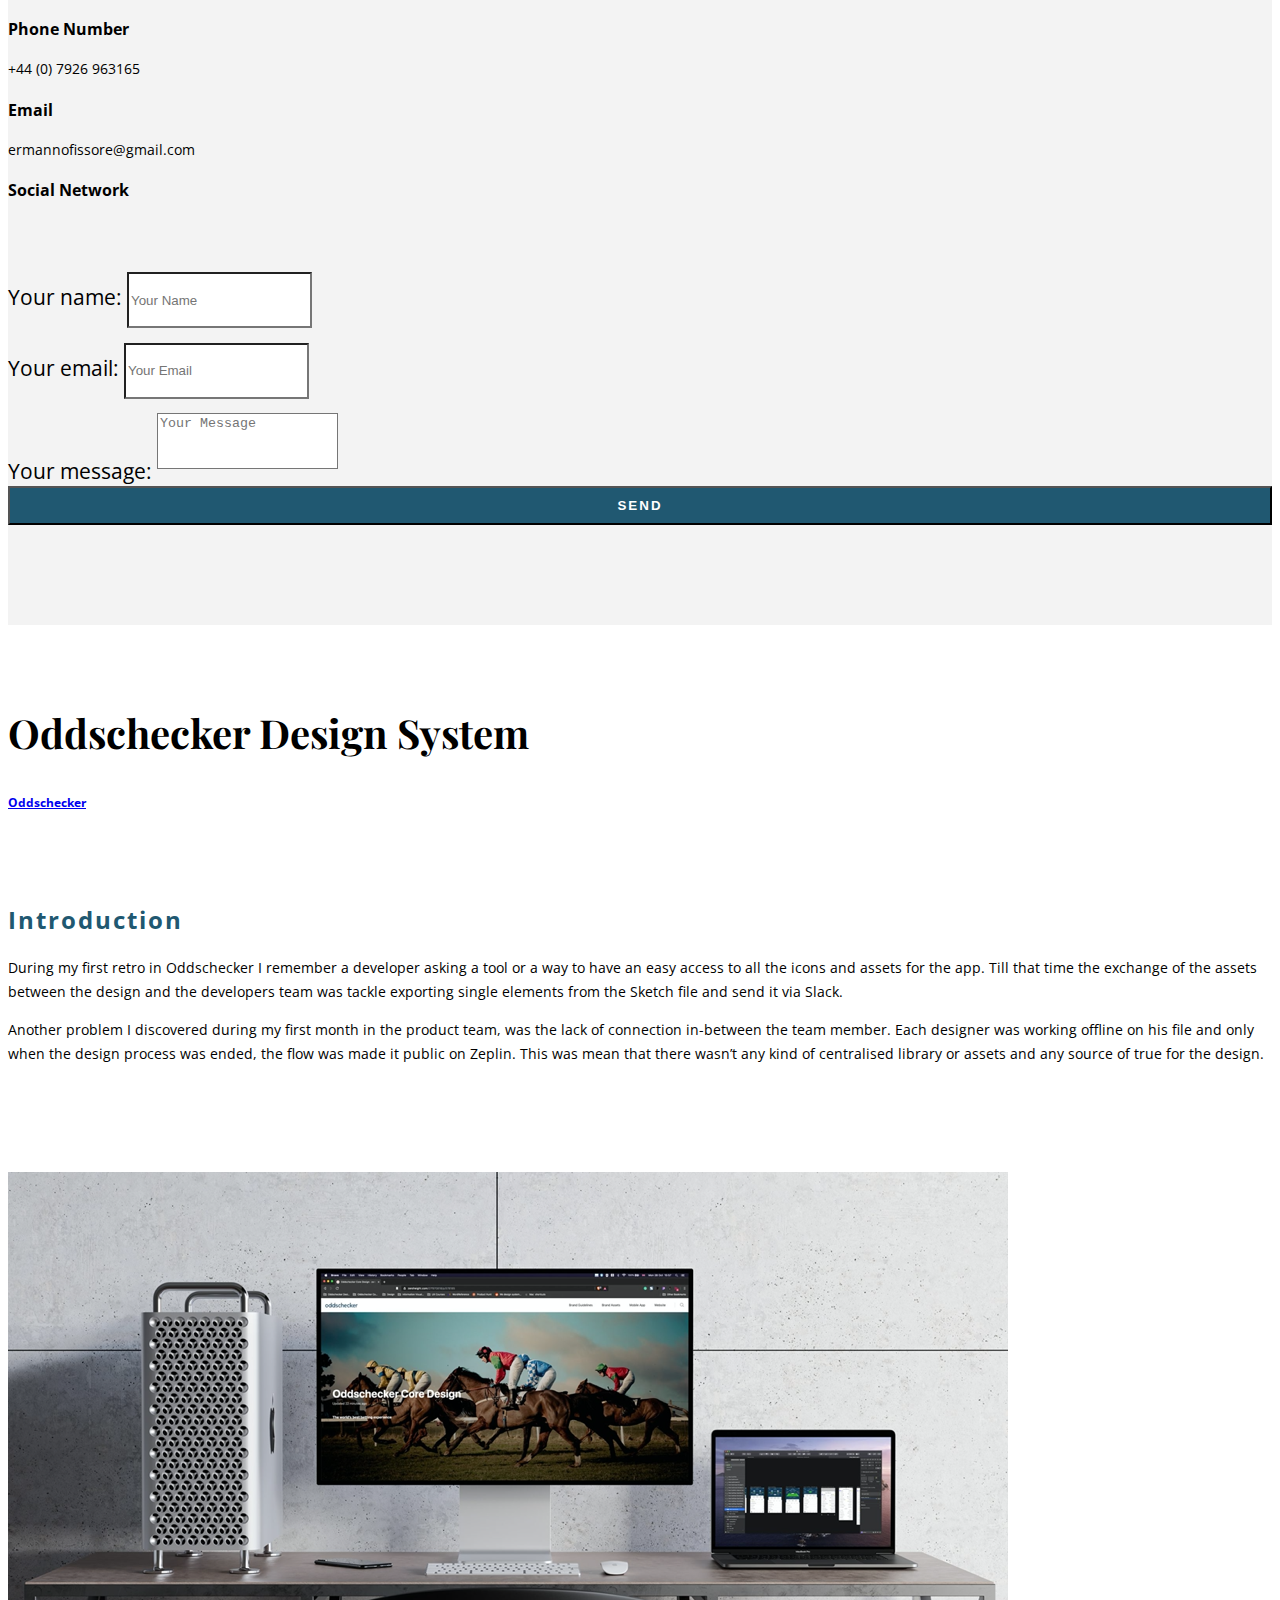
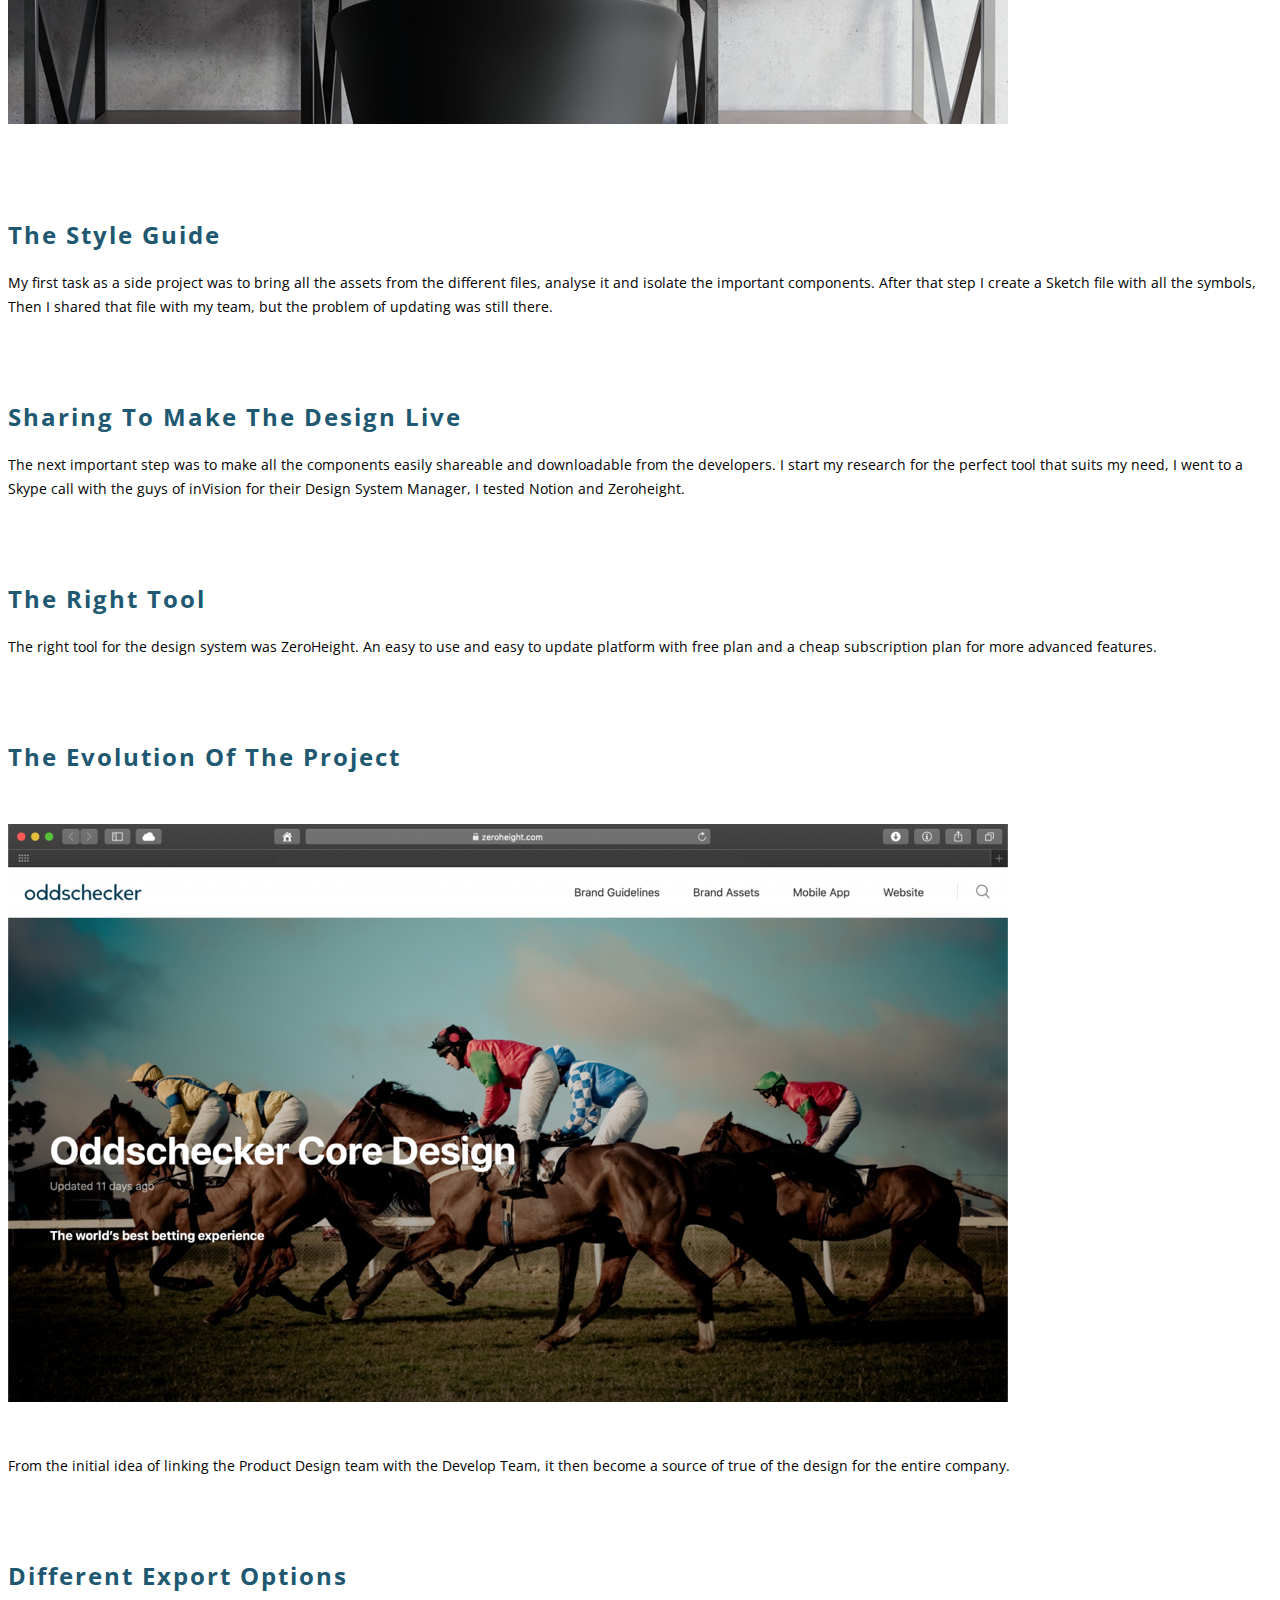
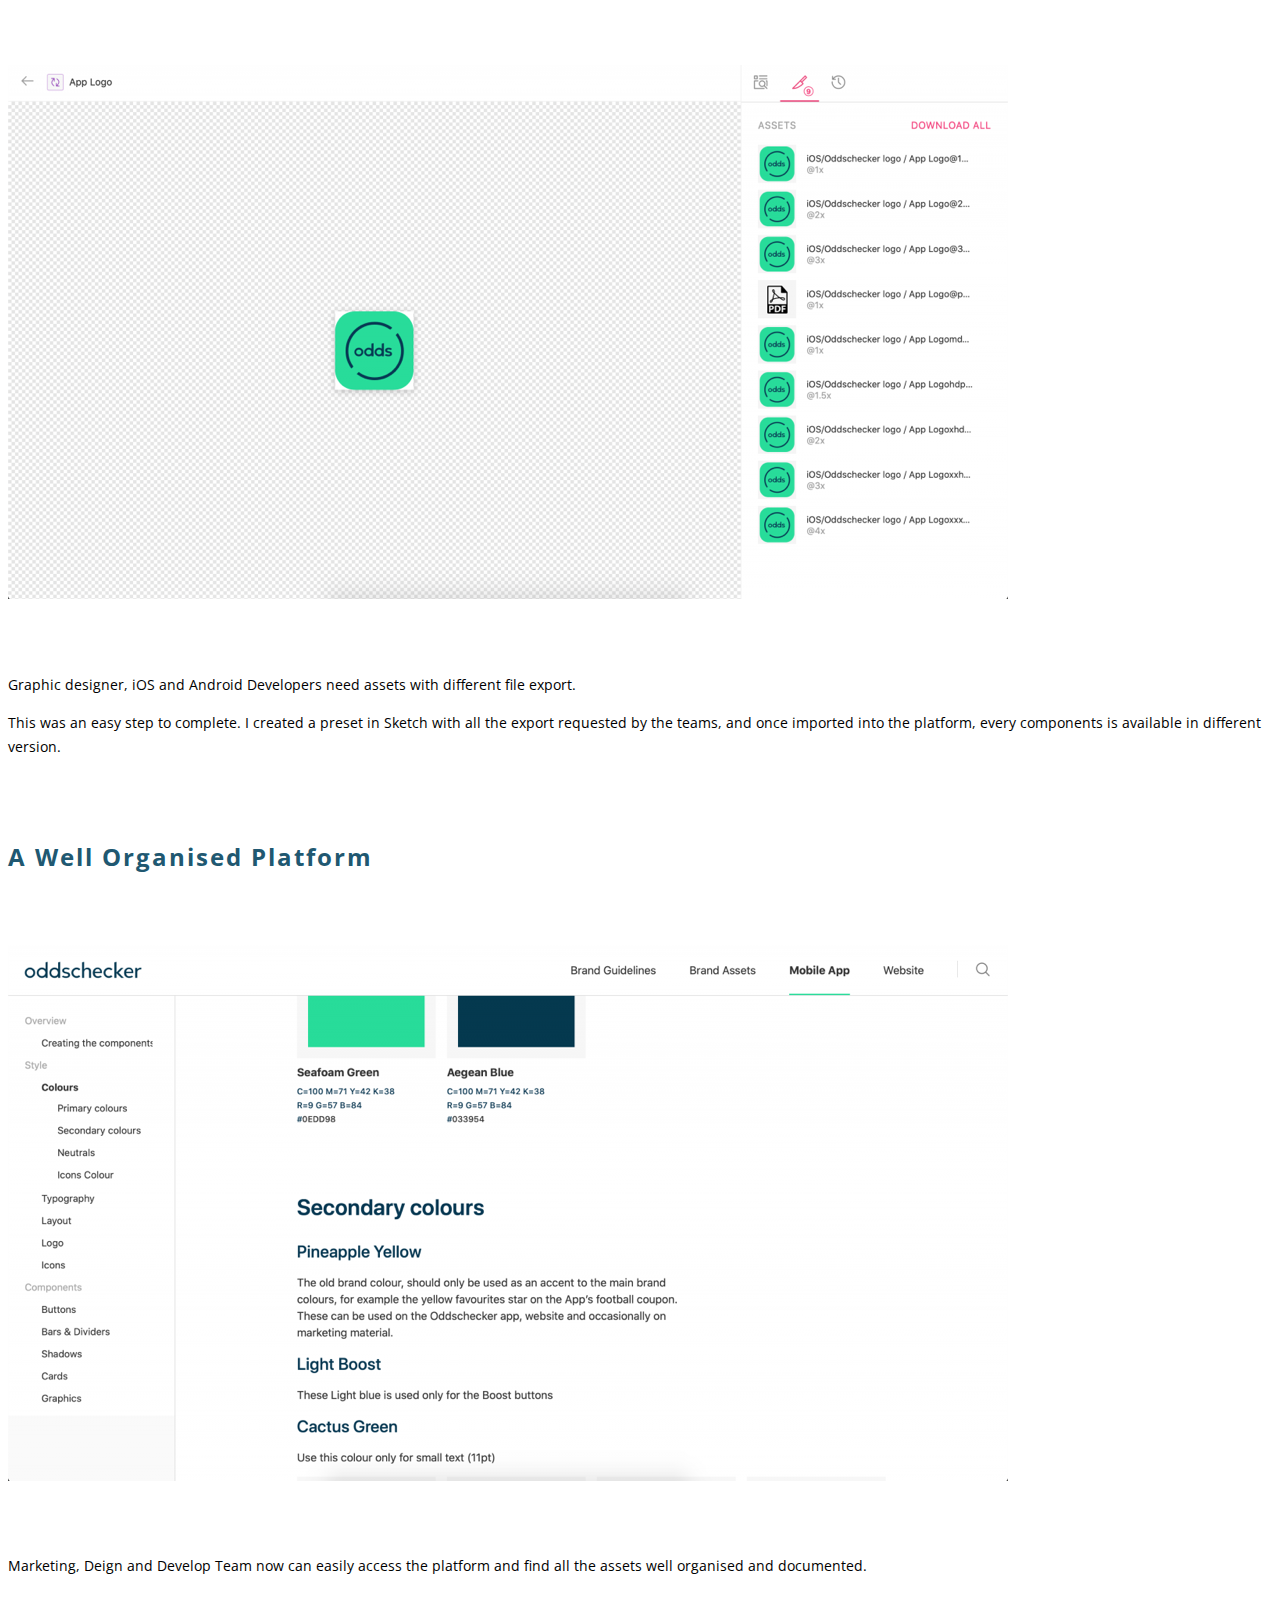
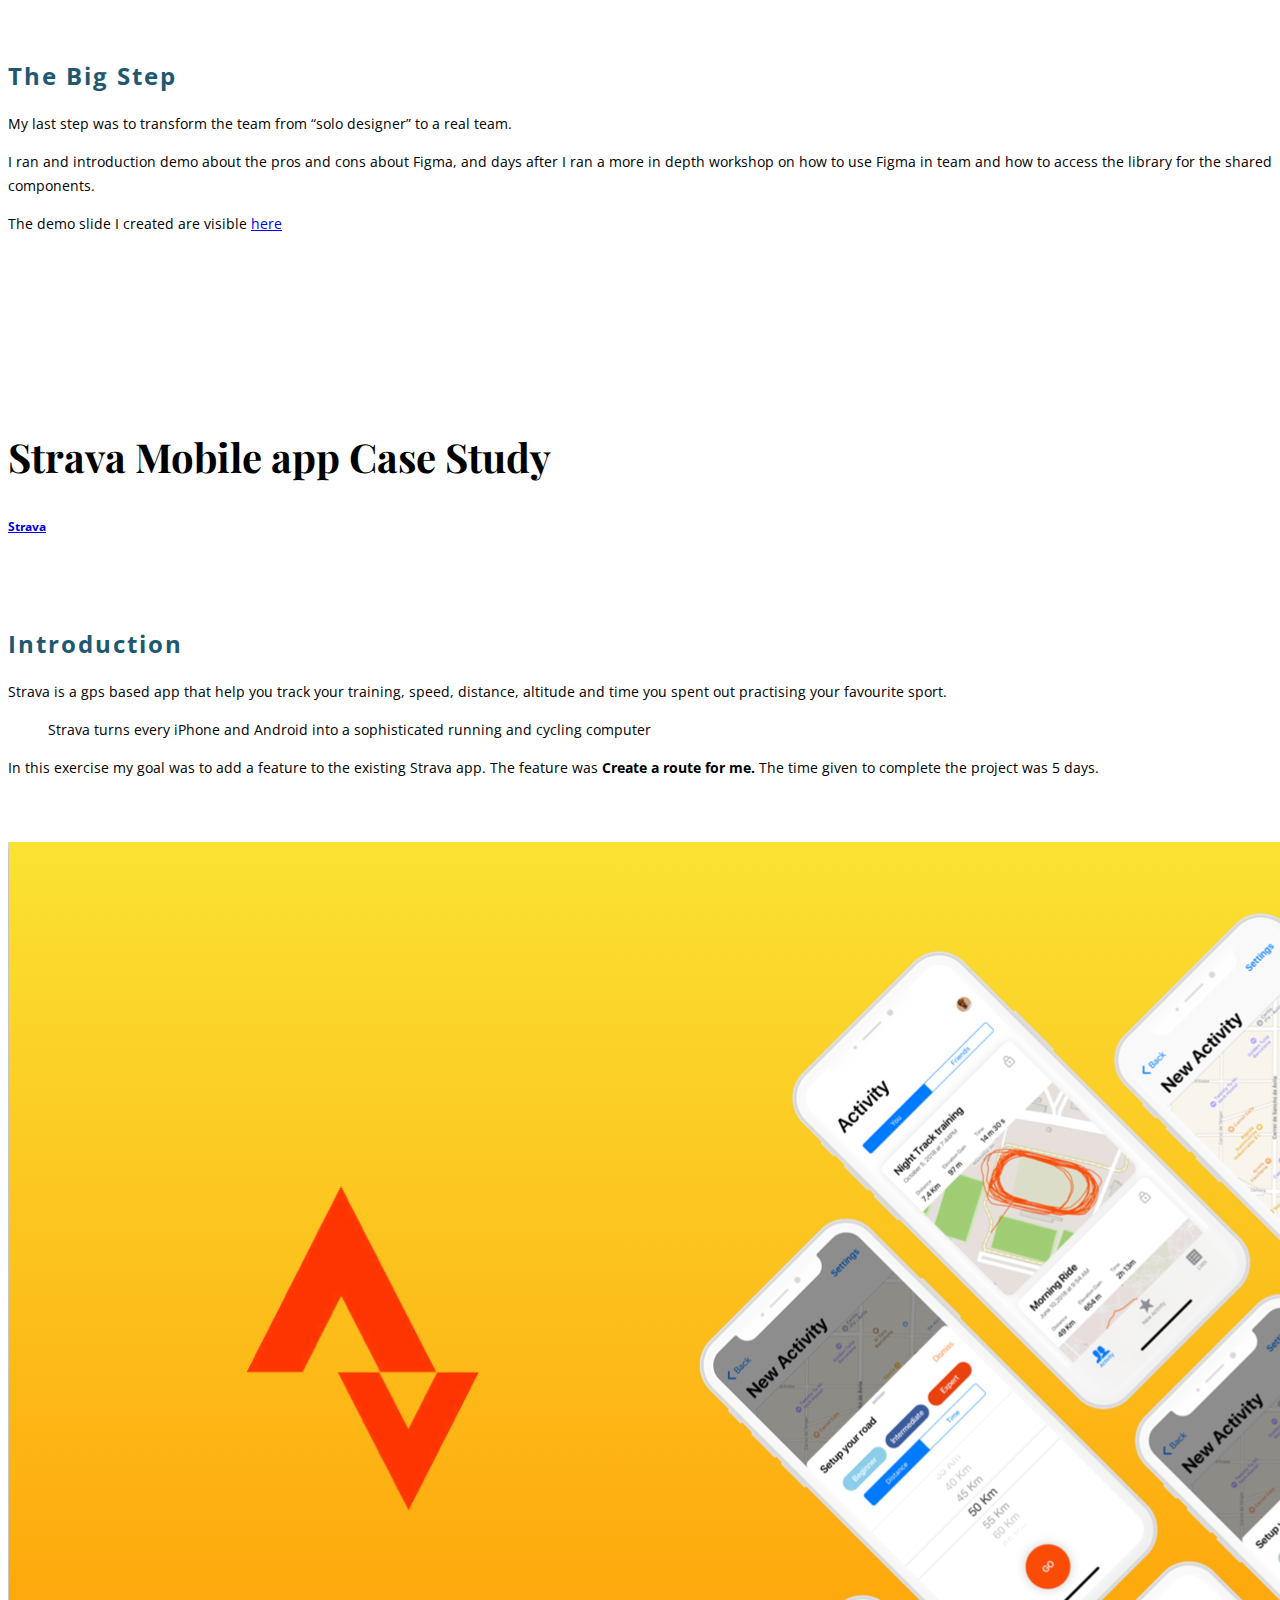
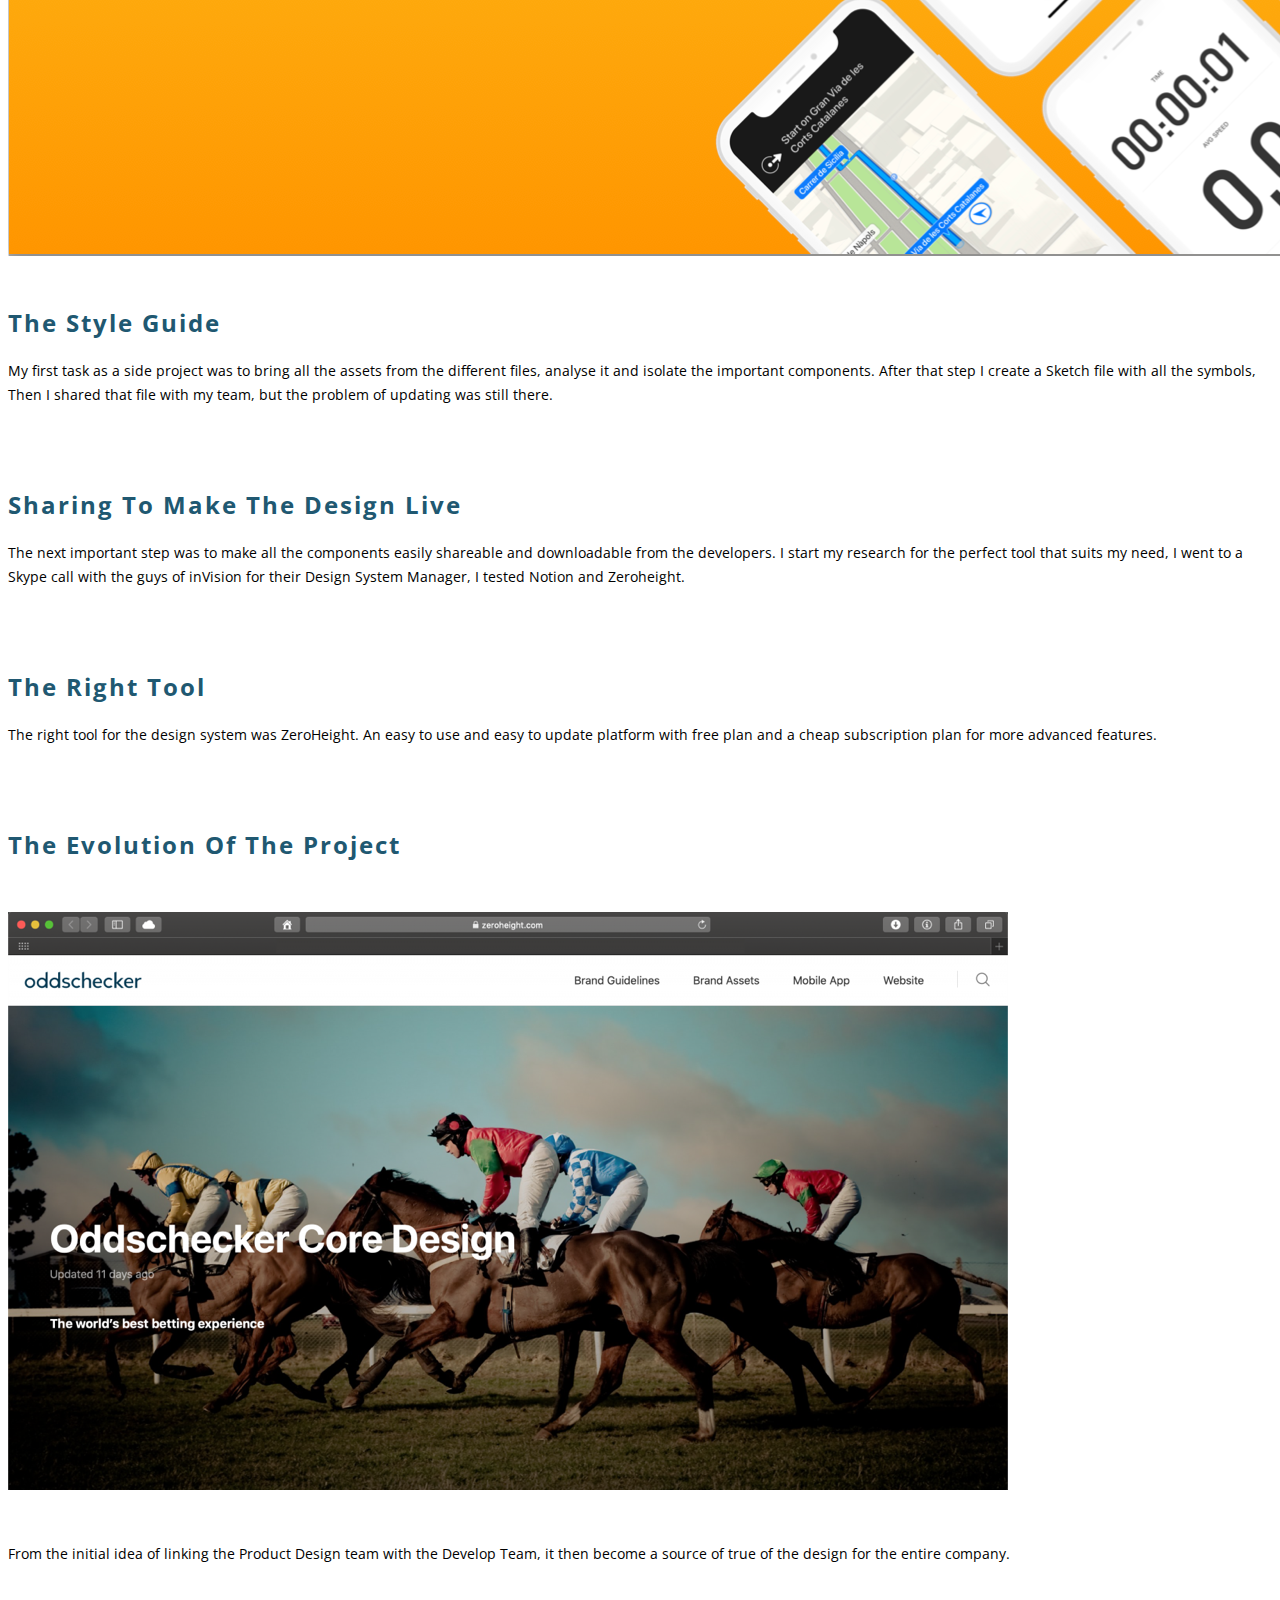
==== commit dff93868: "Minor changes" ====
--- a/index.html
+++ b/index.html
@@ -14,6 +14,7 @@
     <link href="css/aos.css" rel="stylesheet">
     <!-- main style -->
     <link href="css/style.css" rel="stylesheet">
+    <script src="js/blobity.js"></script>
     <!-- HTML5 shim and Respond.js for IE8 support of HTML5 elements and media
         queries -->
     <!-- WARNING: Respond.js doesn't work if you view the page via file:// -->
@@ -64,8 +65,7 @@
             <div class="disply-table">
                 <div class="table-cell" data-aos="fade-up" data-aos-delay="0">
                     <h4 class="hero">Ermanno Fissore</h4>
-                    <h1 class="hero-text">Ux &<br />
-                        Ui Designer</h1>
+                    <h1 class="hero-text">Product Designer</h1>
                 </div>
             </div>
         </div>
@@ -109,10 +109,21 @@
             </div>
             <div class="col-md-12">
                 <ul class="timeline">
+                    <li class="timeline-event" data-aos="fade-up" data-aos-delay=".2">
+                        <label class="timeline-event-icon"></label>
+                        <div class="timeline-event-copy">
+                            <p class="timeline-event-thumbnail">August 2020 - Present</p>
+                            <h3>Senior Product Designer</h3>
+                            <h4><a target="blank_" href="https://primarybid.com/uk"> PrimaryBid</a></h4>
+                            <p>
+                                <strong>UX/UI Design</strong>
+                                <br>Design of the PrimaryBid mobile app and the b2b portal.</p>
+                        </div>
+                    </li>
                     <li class="timeline-event" data-aos="fade-up">
                         <label class="timeline-event-icon"></label>
                         <div class="timeline-event-copy">
-                            <p class="timeline-event-thumbnail">May 2019 - Present</p>
+                            <p class="timeline-event-thumbnail">May 2019 - August 2020</p>
                             <h3>Product Designer</h3>
                             <h4><a target="blank_" href="https://www.oddschecker.com">Oddschecker</a></h4>
                             <p>
@@ -134,7 +145,7 @@
                     <li class="timeline-event" data-aos="fade-up" data-aos-delay=".4">
                         <label class="timeline-event-icon"></label>
                         <div class="timeline-event-copy">
-                            <p class="timeline-event-thumbnail">November 2018 - Present</p>
+                            <p class="timeline-event-thumbnail">November 2018 - November 2020</p>
                             <h3>UX/UI Designer</h3>
                             <h4><a target="blank_" href="https://www.babuhawaiifoundation.org">BabuHawaii</a></h4>
                             <p>
@@ -146,7 +157,7 @@
                         <label class="timeline-event-icon"></label>
                         <div class="timeline-event-copy">
                             <p class="timeline-event-thumbnail">May 2018 - Jannuary 2019</p>
-                            <h3>UX/UI Designer Consultant</h3>
+                            <h3>UI/HMI Designer Consultant</h3>
                             <h4><a target="blank_" href="https://www.altran.com/uk/en/">Altran</a></h4>
                             <p>
                                 <strong>Automotive HMI Design</strong>
@@ -214,12 +225,6 @@
                                     <li>
                                         <a href="" data-filter=".graphics">Graphics</a>
                                     </li>
-                                    <li>
-                                        <a href="" data-filter=".ads">Advertising</a>
-                                    </li>
-                                    <li>
-                                        <a href="" data-filter=".fashion">Fashion</a>
-                                    </li>
                                 </ul>
                             </nav>
                         </div>
@@ -263,78 +268,78 @@
                             <!-- end single work -->
 
                             <!-- single work -->
-                            <div class="col-md-4 col-sm-6 photography">
+                            <div class="col-md-4 col-sm-6 user-experience">
                                 <a id="demo03" href="#modal-03" class="portfolio_item">
                                     <img src="img/portfolio/02.jpg" alt="image" class="img-responsive" />
                                     <div class="portfolio_item_hover">
                                         <div class="portfolio-border clearfix">
                                             <div class="item_info">
-                                                <span>Photorealistic smartwatch</span>
-                                                <em>Photography</em>
-                                            </div>
-                                        </div>
-                                    </div>
-                                </a>
-                            </div>
-                            <!-- end single work -->
-
-                            <!-- single work -->
-                            <div class="col-md-4 col-sm-6 fashion ads">
+                                                <span>PrimaryBid Mobile App</span>
+                                                <em>Mobile UX/UI</em>
+                                            </div>
+                                        </div>
+                                    </div>
+                                </a>
+                            </div>
+                            <!-- end single work -->
+
+                            <!-- single work -->
+                            <div class="col-md-4 col-sm-6 user-experience">
                                 <a id="demo04" href="#modal-04" class="portfolio_item">
                                     <img src="img/portfolio/04.jpg" alt="image" class="img-responsive" />
                                     <div class="portfolio_item_hover">
                                         <div class="portfolio-border clearfix">
                                             <div class="item_info">
-                                                <span>Held by hands</span>
-                                                <em>Fashion / Ads</em>
-                                            </div>
-                                        </div>
-                                    </div>
-                                </a>
-                            </div>
-                            <!-- end single work -->
-
-                            <!-- single work -->
-                            <div class="col-md-4 col-sm-6 graphics ads">
+                                                <span>Infermiera Jay</span>
+                                                <em>Web App</em>
+                                            </div>
+                                        </div>
+                                    </div>
+                                </a>
+                            </div>
+                            <!-- end single work -->
+
+                            <!-- single work -->
+                            <div class="col-md-4 col-sm-6  user-experience">
                                 <a id="demo05" href="#modal-05" class="portfolio_item">
                                     <img src="img/portfolio/05.jpg" alt="image" class="img-responsive" />
                                     <div class="portfolio_item_hover">
                                         <div class="portfolio-border clearfix">
                                             <div class="item_info">
-                                                <span>Mobile devices</span>
-                                                <em>Graphics / Ads</em>
-                                            </div>
-                                        </div>
-                                    </div>
-                                </a>
-                            </div>
-                            <!-- end single work -->
-
-                            <!-- single work -->
-                            <div class="col-md-4 col-sm-6 photography">
+                                                <span>Infermiera Jay</span>
+                                                <em>Mobile UX/UI</em>
+                                            </div>
+                                        </div>
+                                    </div>
+                                </a>
+                            </div>
+                            <!-- end single work -->
+
+                            <!-- single work -->
+                            <div class="col-md-4 col-sm-6 user-experience">
                                 <a id="demo06" href="#modal-06" class="portfolio_item">
                                     <img src="img/portfolio/010.jpg" alt="image" class="img-responsive" />
                                     <div class="portfolio_item_hover">
                                         <div class="portfolio-border clearfix">
                                             <div class="item_info">
-                                                <span>Photorealistic smartwatch</span>
-                                                <em>Photography</em>
-                                            </div>
-                                        </div>
-                                    </div>
-                                </a>
-                            </div>
-                            <!-- end single work -->
-
-                            <!-- single work -->
-                            <div class="col-md-4 col-sm-6 graphics ads">
+                                                <span>Oddschecker In-Play</span>
+                                                <em>Mobile UX/UI</em>
+                                            </div>
+                                        </div>
+                                    </div>
+                                </a>
+                            </div>
+                            <!-- end single work -->
+
+                            <!-- single work -->
+                            <div class="col-md-4 col-sm-6 user-experience">
                                 <a id="demo07" href="#modal-07" class="portfolio_item">
                                     <img src="img/portfolio/06.jpg" alt="image" class="img-responsive" />
                                     <div class="portfolio_item_hover">
                                         <div class="portfolio-border clearfix">
                                             <div class="item_info">
-                                                <span>Mobile devices</span>
-                                                <em>Graphics / Ads</em>
+                                                <span>Oddschecker Onboarding</span>
+                                                <em>Mobile UX/UI</em>
                                             </div>
                                         </div>
                                     </div>
@@ -585,7 +590,7 @@
                             The time given to complete the project was 5 days.</p>
                         <br />
                         <br />
-                        <img src="img/oddschecker_design_system/DS_cover.png" alt="cover image"
+                        <img src="img/Strava iOS case study/strava-hero.png" alt="cover image"
                             class="img-responsive" />
                         <br />
                         <br />
--- a/css/style.css
+++ b/css/style.css
@@ -42,7 +42,7 @@
     line-height: 70px;
 }
 .hero-text{
-    color: #fff;
+    color: white;
 }
 
 h4 {
@@ -50,7 +50,7 @@
     text-transform: capitalize;
     letter-spacing: 2px;
     position: relative;
-    color: #425BB5;
+    color: #DCA48B;
     margin-left: 40px;
     font-weight: 700;
 }
@@ -62,7 +62,7 @@
     content: "";
     display: block;
     height: 2px;
-    background: #425BB5;
+    background: rgb(232, 155, 120);
     top: 9px;
 }
 
@@ -138,7 +138,7 @@
     width: 100%;
     -webkit-animation: rotation 1s linear infinite;
     animation: rotation 1s linear infinite;
-    border: 2px solid #425BB5;
+    border: 2px solid #205871;
     border-top: 2px solid transparent;
     border-radius: 100%
 }
@@ -265,7 +265,7 @@
 }
 
 .bg-nav {
-    background: #000;
+    background: #205871;
     border-bottom: 1px solid #f3f3f3
 }
 
@@ -279,12 +279,12 @@
 }
 
 a:hover {
-    color: #425BB5;
+    color: rgb(232, 155, 120);
     text-decoration: none;
 }
 
 a.active {
-    color: #425BB5;
+    color: rgb(232, 155, 120);
 }
 
 
@@ -292,7 +292,7 @@
 ==================================================*/
 
 #home {
-    background: url(../img/skyelab_coffee_B.jpg);
+    background: url(../img/skyelab_coffee_teal_blue.JPG.png);
     background-size: cover;
     height: 100vh;
 }
@@ -321,7 +321,7 @@
 
 .about-border {
     position: absolute;
-    border: 10px solid #425BB5;
+    border: 10px solid #205871;
     width: 400px;
     height: 400px;
     top: 40px;
@@ -347,7 +347,7 @@
     font-family: 'Lato', sans-serif;
     text-transform: capitalize;
     letter-spacing: 2px;
-    color: #425BB5;
+    color: #205871;
     font-size: 16px;
     font-weight: bold
 }
@@ -387,11 +387,11 @@
 .timeline-event:hover .timeline-event-icon {
     -webkit-transform: rotate(-45deg);
     transform: rotate(-45deg);
-    background-color: #425BB5;
+    background-color: #205871;
 }
 
 .timeline-event:hover .timeline-event-thumbnail {
-    box-shadow: inset 40em 0 0 0 #425BB5;
+    box-shadow: inset 40em 0 0 0 #205871;
 }
 
 .timeline-event-copy {
@@ -426,7 +426,7 @@
     transition: transform 0.2s ease-in, -webkit-transform 0.2s ease-in;
     -webkit-transform: rotate(45deg);
     transform: rotate(45deg);
-    background-color: #425BB5;
+    background-color: #205871;
     outline: 10px solid #f3f3f3;
     display: block;
     margin: 0.5em 0.5em 0.5em -0.5em;
@@ -447,8 +447,8 @@
     color: white;
     font-size: 12px;
     font-weight: bold;
-    background-color: black;
-    box-shadow: inset 0 0 0 0em #425BB5;
+    background-color:#444;
+    box-shadow: inset 0 0 0 0em #205871;
     display: inline-block;
     margin-bottom: 1.2em;
     padding: 0.25em 1em 0.2em 1em;
@@ -488,7 +488,7 @@
 }
 
 .portfolio .categories-grid .categories ul li a.active {
-    background-color: #425BB5;
+    background-color: #205871;
     padding: 0px 20px;
     color: white;
     text-decoration: none;
@@ -511,7 +511,7 @@
     left: 0px;
     height: 100%;
     width: 100%;
-    background-color: #425BB5;
+    background-color: #205871;
     -webkit-transform: translateY(100%);
     transform: translateY(100%);
     opacity: 0;
@@ -534,7 +534,7 @@
 
 .portfolio_item .portfolio_item_hover .item_info span {
     display: block;
-    color: #fff;
+    color: rgb(232, 155, 120);
     font-size: 18px;
     -webkit-transform: translateY(-100px);
     transform: translateY(-100px);
@@ -546,9 +546,9 @@
 .portfolio_item .portfolio_item_hover .item_info em {
     font-style: normal;
     display: inline-block;
-    background-color: #425BB5;
+    background-color: #205871;
     padding: 5px 20px;
-    color: #fff;
+    color: rgb(232, 155, 120);
     margin-top: 10px;
     -webkit-transform: translateY(100px);
     transform: translateY(100px);
@@ -641,7 +641,7 @@
     font-family: 'Open Sans', sans-serif;
     text-transform: capitalize;
     letter-spacing: 2px;
-    color: #337AB7;
+    color: #205871;
     font-size: 24px;
     font-weight: semibold;
 }
@@ -743,7 +743,7 @@
 }
 
 #submit {
-    background-color: #425BB5;
+    background-color: #205871;
     color: #fff;
     padding: 10px 40px;
     border-radius: 0;
@@ -772,7 +772,7 @@
 }
 
 .social li a:hover {
-    color: #425BB5;
+    color: rgb(232, 155, 120);
 }
 
 
